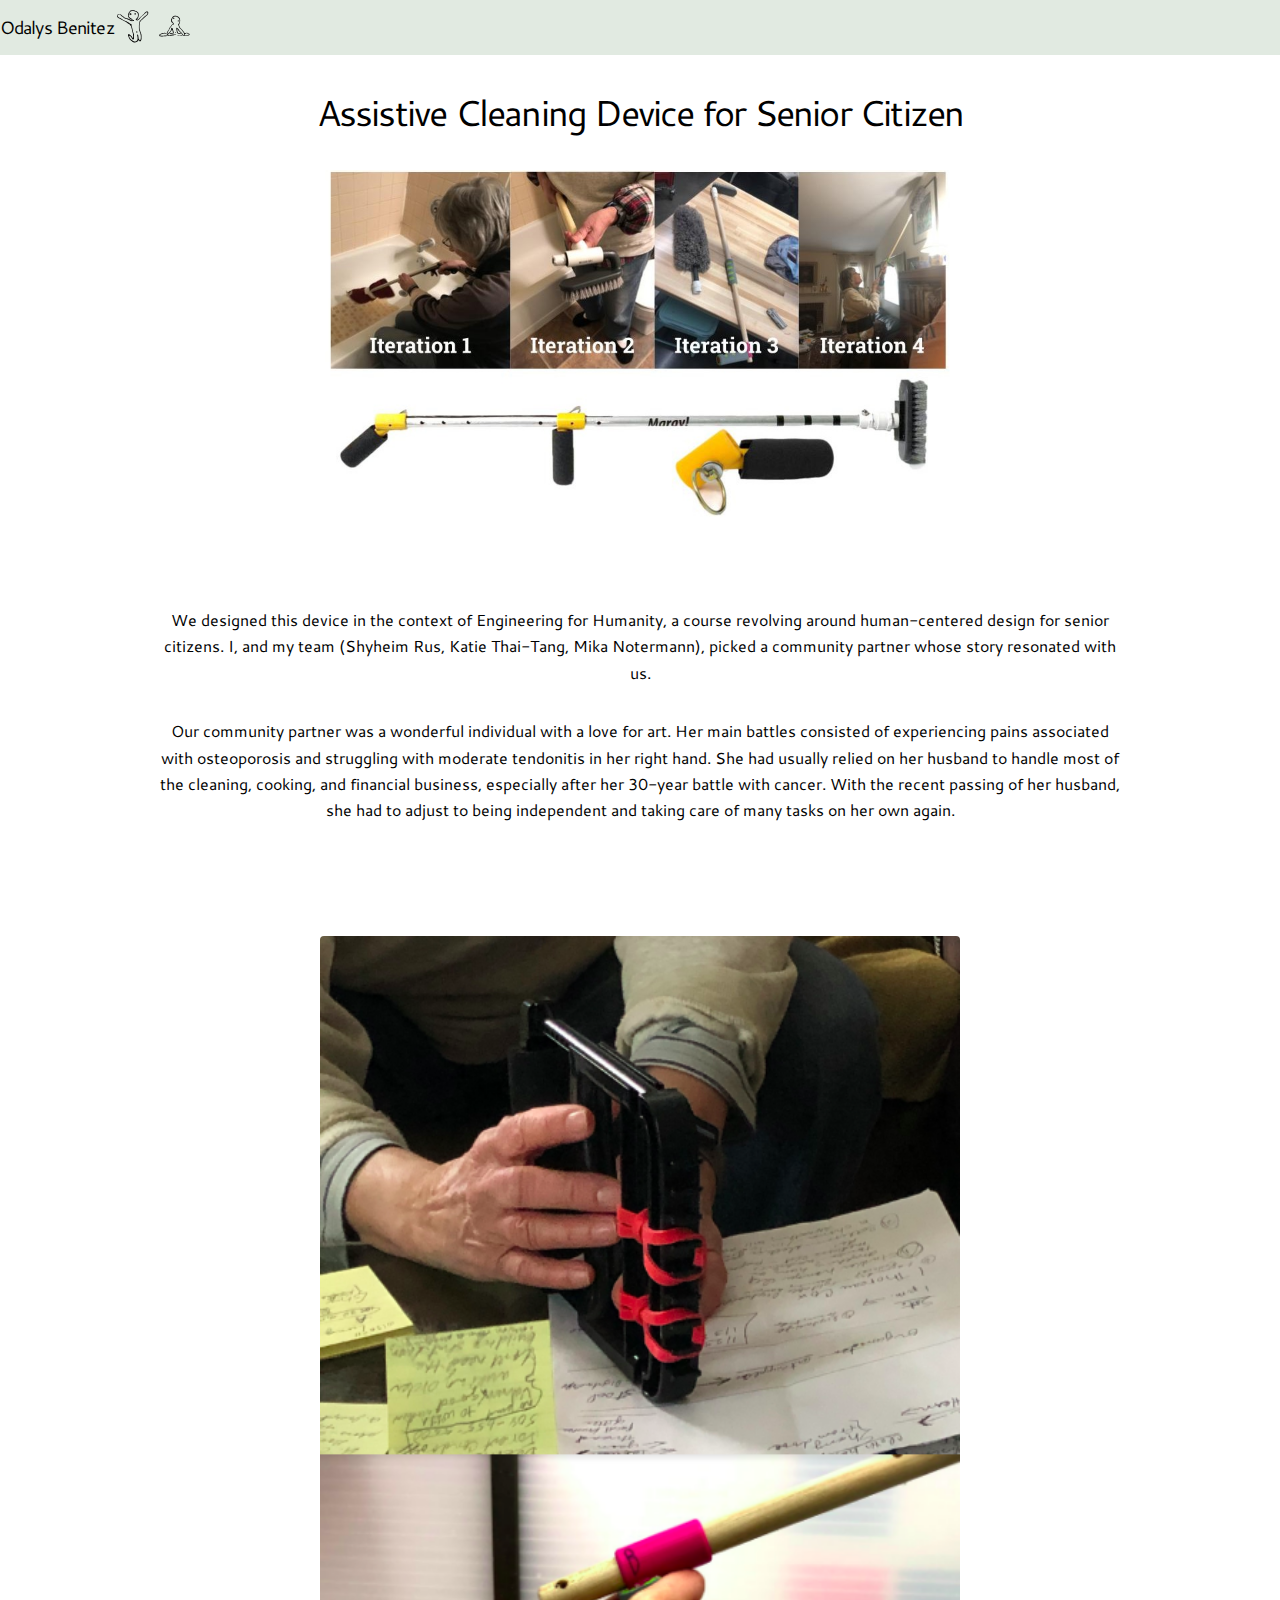
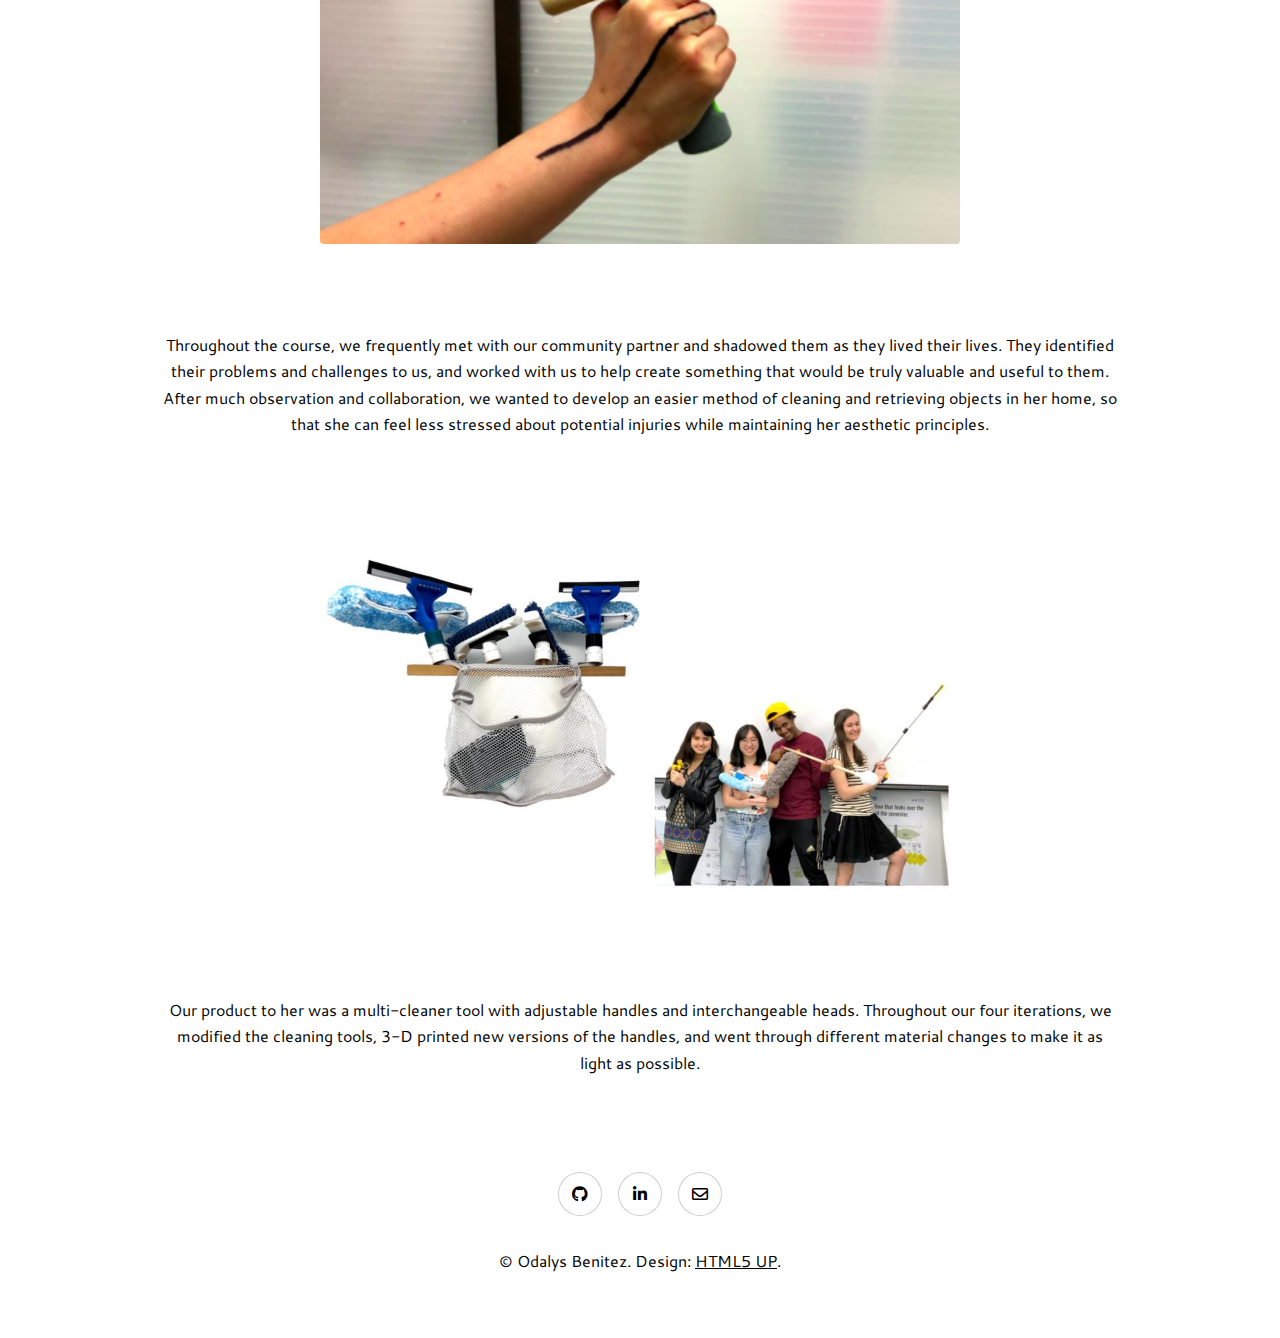
==== Odi_Website/Accessibledeviceboi.html @ 3c89a39d "Adding website" ====
<!DOCTYPE HTML>
<!--
	Story by HTML5 UP
	html5up.net | @ajlkn
	Free for personal and commercial use under the CCA 3.0 license (html5up.net/license)
-->
<html>
	<head>
		<title>Story by HTML5 UP</title>
		<meta charset="utf-8" />
		<meta name="viewport" content="width=device-width, initial-scale=1, user-scalable=no" />
		<link rel="stylesheet" href="assets/css/main.css" />
		<noscript><link rel="stylesheet" href="assets/css/noscript.css" /></noscript>
	</head>
	<body class="is-preload">

				<!-- Header -->
		<a href ="index.html">
			<div style="background-color:#E1EAE1;"> 

				<h4 class ="content left" style="position:relative; float:left; padding-top:1rem;">Odalys Benitez</h4>
				<img style="width: 5rem; height: 3rem; padding-top:0.2rem;" src="images/bois.svg">
			</div>
		</a>
		<!-- Main -->
			<div id="wrapper">
					<section style="text-align:center">
						<div> 
							<h2 style ="padding-top:2rem;">Assistive Cleaning Device for Senior Citizen</h2>
						</div>
						<div class="image fit" style=" display:inline-block; width:50%; height:50%; margin:1rem 5rem 5rem 5rem;">
							<img src="images/E4H.jpg" alt="" />
						</div>
						<div class="content">
							<p style="margin:0rem 10rem 2rem 10rem;"> We designed this device in the context of Engineering for Humanity, a course revolving around human-centered design for senior citizens. I, and my team (Shyheim Rus, Katie Thai-Tang, Mika Notermann), picked a community partner whose story resonated with us.</p>
							<p style="margin:0rem 10rem 2rem 10rem;"> Our community partner was a wonderful individual with a love for art. Her main battles consisted of experiencing pains associated with osteoporosis and struggling with moderate tendonitis in her right hand. She had usually relied on her husband to handle most of the cleaning, cooking, and financial business, especially after her 30-year battle with cancer. With the recent passing of her husband, she had to adjust to being independent and taking care of many tasks on her own again.</p>

						</div>
						<div class="image fit" style=" display:inline-block; width:50%; height:50%; margin:5rem;">
							<img src="images/E4Htesting.png" alt="" />
						</div>
						<div class="content">
							<p style="margin:0rem 10rem 2rem 10rem;">Throughout the course, we frequently met with our community partner and shadowed them as they lived their lives. They identified their problems and challenges to us, and worked with us to help create something that would be truly valuable and useful to them. After much observation and collaboration, we wanted to develop an easier method of cleaning and retrieving objects in her home, so that she can feel less stressed about potential injuries while maintaining her aesthetic principles. </p>

						</div>
						<div class="image fit" style=" display:inline-block; width:50%; height:50%; margin:5rem;">
							<img src="images/featured1.jpg" alt="" />
						</div>
						<div class="content">
							<p style="margin:0rem 10rem 2rem 10rem;">Our product to her was a multi-cleaner tool with adjustable handles and interchangeable heads. Throughout our four iterations, we modified the cleaning tools, 3-D printed new versions of the handles, and went through different material changes to make it as light as possible.</p>

						</div>
					</section>

				<!-- Footer -->
					<footer class="wrapper style1 align-center">
						<div class="inner">
							<ul class="icons">
								<li><a href="#" class="icon brands style2 fa-github"><span class="label">Github</span></a></li>
								<li><a href="#" class="icon brands style2 fa-linkedin-in"><span class="label">LinkedIn</span></a></li>
								<li><a href="#" class="icon style2 fa-envelope"><span class="label">Email</span></a></li>
							</ul>
							<p>&copy; Odalys Benitez. Design: <a href="https://html5up.net">HTML5 UP</a>.</p>
						</div>
					</footer>

			</div>

		<!-- Scripts -->
			<script src="assets/js/jquery.min.js"></script>
			<script src="assets/js/jquery.scrollex.min.js"></script>
			<script src="assets/js/jquery.scrolly.min.js"></script>
			<script src="assets/js/browser.min.js"></script>
			<script src="assets/js/breakpoints.min.js"></script>
			<script src="assets/js/util.js"></script>
			<script src="assets/js/main.js"></script>

	</body>
</html>
---- Odi_Website/assets/css/main.css ----
@import url(fontawesome-all.min.css);
@import url("https://fonts.googleapis.com/css?family=Cantarell");

/*
	Story by HTML5 UP
	html5up.net | @ajlkn
	Free for personal and commercial use under the CCA 3.0 license (html5up.net/license)
*/

html, body, div, span, applet, object,
iframe, h1, h2, h3, h4, h5, h6, p, blockquote,
pre, a, abbr, acronym, address, big, cite,
code, del, dfn, em, img, ins, kbd, q, s, samp,
small, strike, strong, sub, sup, tt, var, b,
u, i, center, dl, dt, dd, ol, ul, li, fieldset,
form, label, legend, table, caption, tbody,
tfoot, thead, tr, th, td, article, aside,
canvas, details, embed, figure, figcaption,
footer, header, hgroup, menu, nav, output, ruby,
section, summary, time, mark, audio, video {
	margin: 0;
	padding: 0;
	border: 0;
	font-size: 100%;
	font: inherit;
	vertical-align: baseline;}

article, aside, details, figcaption, figure,
footer, header, hgroup, menu, nav, section {
	display: block;}

body {
	line-height: 1;
}

ol, ul {
	list-style: none;
}

blockquote, q {
	quotes: none;
}

	blockquote:before, blockquote:after, q:before, q:after {
		content: '';
		content: none;
	}

table {
	border-collapse: collapse;
	border-spacing: 0;
}

body {
	-webkit-text-size-adjust: none;
}

mark {
	background-color: transparent;
	color: inherit;
}

input::-moz-focus-inner {
	border: 0;
	padding: 0;
}

input, select, textarea {
	-moz-appearance: none;
	-webkit-appearance: none;
	-ms-appearance: none;
	appearance: none;
}

/* Basic */

	@-ms-viewport {
		width: device-width;
	}

	body {
		-ms-overflow-style: scrollbar;
	}

	@media screen and (max-width: 480px) {

		html, body {
			min-width: 320px;
		}

	}

	html {
		box-sizing: border-box;
	}

	*, *:before, *:after {
		box-sizing: inherit;
	}

	body {
		background: #ffffff;
	}

		body.is-preload *, body.is-preload *:before, body.is-preload *:after {
			-moz-animation: none !important;
			-webkit-animation: none !important;
			-ms-animation: none !important;
			animation: none !important;
			-moz-transition: none !important;
			-webkit-transition: none !important;
			-ms-transition: none !important;
			transition: none !important;
		}

/* Type */

	html {
		font-size: 18pt;
	}

		@media screen and (max-width: 1680px) {

			html {
				font-size: 14pt;
			}

		}

		@media screen and (max-width: 1280px) {

			html {
				font-size: 12pt;
			}

		}

		@media screen and (max-width: 736px) {

			html {
				font-size: 11pt;
			}

		}

		@media screen and (max-width: 360px) {

			html {
				font-size: 10pt;
			}

		}

	body {
		background-color: #ffffff;
		color: #000000;
	}

	body, input, select, textarea {
		font-family: "Cantarell", Helvetica, sans-serif;
		font-size: 1rem;
		font-weight: 300;
		line-height: 1.65;
	}

	a {
		-moz-transition: color 0.2s ease-in-out;
		-webkit-transition: color 0.2s ease-in-out;
		-ms-transition: color 0.2s ease-in-out;
		transition: color 0.2s ease-in-out;
		text-decoration: underline;
	}

		a:hover {
			text-decoration: none;
		}

	strong, b {
		font-weight: 400;
	}

	em, i {
		font-style: italic;
	}

	p {
		margin: 0 0 2rem 0;
	}

		p.major {
			font-size: 1.25rem;
		}

	h1, h2, h3, h4, h5, h6 {
		font-weight: 300;
		line-height: 1.375;
		letter-spacing: -0.05em;
		margin: 0 0 1rem 0;
	}

		h1 a, h2 a, h3 a, h4 a, h5 a, h6 a {
			color: inherit;
			text-decoration: none;
		}

	h1 {
		font-size: 3.5rem;
		line-height: 1.2;
	}

	h2 {
		font-size: 2.25rem;
	}

	h3 {
		font-size: 1.5rem;
	}

	h4 {
		font-size: 1.1rem;
	}

	h5 {
		font-size: 0.9rem;
	}

	h6 {
		font-size: 0.7rem;
	}

	sub {
		font-size: 0.8rem;
		position: relative;
		top: 0.5rem;
	}

	sup {
		font-size: 0.8rem;
		position: relative;
		top: -0.5rem;
	}

	blockquote {
		border-left: solid 4px;
		font-style: italic;
		margin: 0 0 2rem 0;
		padding: 0.5rem 0 0.5rem 2rem;
	}

	code {
		border-radius: 4px;
		font-family: "Courier New", monospace;
		font-size: 0.9em;
		margin: 0 0.25rem;
		padding: 0.25rem 0.325rem;
	}

	pre {
		-webkit-overflow-scrolling: touch;
		font-family: "Courier New", monospace;
		font-size: 0.9em;
		margin: 0 0 2rem 0;
	}

		pre code {
			display: block;
			line-height: 1.5;
			padding: 0.75rem 1rem;
			overflow-x: auto;
		}

	hr {
		border: 0;
		border-bottom: solid 1px;
		margin: 2.5rem 0;
	}

		hr.major {
			margin: 3.5rem 0;
		}

	.align-left {
		text-align: left;
	}

	.align-center {
		text-align: center;
	}

	.align-right {
		text-align: right;
	}

	@media screen and (max-width: 736px) {

		p.major {
			font-size: 1.1rem;
		}

		h1 {
			font-size: 2.5rem;
		}

		h2 {
			font-size: 2rem;
		}

		h3 {
			font-size: 1.25rem;
		}

		h4 {
			font-size: 1rem;
		}

	}

	input, select, textarea {
		color: #000000;
	}

	a {
		color: #000000;
	}

		a:hover {
			color: #47D3E5;
		}

	strong, b {
		color: #000000;
	}

	h1, h2, h3, h4, h5, h6 {
		color: #000000;
	}

	blockquote {
		border-left-color: rgba(0, 0, 0, 0.2);
	}

	code {
		background: rgba(0, 0, 0, 0.05);
		border-color: rgba(0, 0, 0, 0.2);
	}

	hr {
		border-bottom-color: rgba(0, 0, 0, 0.2);
	}

/* Row */

	.row {
		display: flex;
		flex-wrap: wrap;
		box-sizing: border-box;
		align-items: stretch;
	}

		.row > * {
			box-sizing: border-box;
		}

		.row.gtr-uniform > * > :last-child {
			margin-bottom: 0;
		}

		.row.aln-left {
			justify-content: flex-start;
		}

		.row.aln-center {
			justify-content: center;
		}

		.row.aln-right {
			justify-content: flex-end;
		}

		.row.aln-top {
			align-items: flex-start;
		}

		.row.aln-middle {
			align-items: center;
		}

		.row.aln-bottom {
			align-items: flex-end;
		}

		.row > .imp {
			order: -1;
		}

		.row > .col-1 {
			width: 8.33333%;
		}

		.row > .off-1 {
			margin-left: 8.33333%;
		}

		.row > .col-2 {
			width: 16.66667%;
		}

		.row > .off-2 {
			margin-left: 16.66667%;
		}

		.row > .col-3 {
			width: 25%;
		}

		.row > .off-3 {
			margin-left: 25%;
		}

		.row > .col-4 {
			width: 33.33333%;
		}

		.row > .off-4 {
			margin-left: 33.33333%;
		}

		.row > .col-5 {
			width: 41.66667%;
		}

		.row > .off-5 {
			margin-left: 41.66667%;
		}

		.row > .col-6 {
			width: 50%;
		}

		.row > .off-6 {
			margin-left: 50%;
		}

		.row > .col-7 {
			width: 58.33333%;
		}

		.row > .off-7 {
			margin-left: 58.33333%;
		}

		.row > .col-8 {
			width: 66.66667%;
		}

		.row > .off-8 {
			margin-left: 66.66667%;
		}

		.row > .col-9 {
			width: 75%;
		}

		.row > .off-9 {
			margin-left: 75%;
		}

		.row > .col-10 {
			width: 83.33333%;
		}

		.row > .off-10 {
			margin-left: 83.33333%;
		}

		.row > .col-11 {
			width: 91.66667%;
		}

		.row > .off-11 {
			margin-left: 91.66667%;
		}

		.row > .col-12 {
			width: 100%;
		}

		.row > .off-12 {
			margin-left: 100%;
		}

		.row.gtr-0 {
			margin-top: 0;
			margin-left: 0rem;
		}

			.row.gtr-0 > * {
				padding: 0 0 0 0rem;
			}

			.row.gtr-0.gtr-uniform {
				margin-top: 0rem;
			}

				.row.gtr-0.gtr-uniform > * {
					padding-top: 0rem;
				}

		.row.gtr-25 {
			margin-top: 0;
			margin-left: -0.5rem;
		}

			.row.gtr-25 > * {
				padding: 0 0 0 0.5rem;
			}

			.row.gtr-25.gtr-uniform {
				margin-top: -0.5rem;
			}

				.row.gtr-25.gtr-uniform > * {
					padding-top: 0.5rem;
				}

		.row.gtr-50 {
			margin-top: 0;
			margin-left: -1rem;
		}

			.row.gtr-50 > * {
				padding: 0 0 0 1rem;
			}

			.row.gtr-50.gtr-uniform {
				margin-top: -1rem;
			}

				.row.gtr-50.gtr-uniform > * {
					padding-top: 1rem;
				}

		.row {
			margin-top: 0;
			margin-left: -2rem;
		}

			.row > * {
				padding: 0 0 0 2rem;
			}

			.row.gtr-uniform {
				margin-top: -2rem;
			}

				.row.gtr-uniform > * {
					padding-top: 2rem;
				}

		.row.gtr-150 {
			margin-top: 0;
			margin-left: -3rem;
		}

			.row.gtr-150 > * {
				padding: 0 0 0 3rem;
			}

			.row.gtr-150.gtr-uniform {
				margin-top: -3rem;
			}

				.row.gtr-150.gtr-uniform > * {
					padding-top: 3rem;
				}

		.row.gtr-200 {
			margin-top: 0;
			margin-left: -4rem;
		}

			.row.gtr-200 > * {
				padding: 0 0 0 4rem;
			}

			.row.gtr-200.gtr-uniform {
				margin-top: -4rem;
			}

				.row.gtr-200.gtr-uniform > * {
					padding-top: 4rem;
				}

		@media screen and (max-width: 1680px) {

			.row {
				display: flex;
				flex-wrap: wrap;
				box-sizing: border-box;
				align-items: stretch;
			}

				.row > * {
					box-sizing: border-box;
				}

				.row.gtr-uniform > * > :last-child {
					margin-bottom: 0;
				}

				.row.aln-left {
					justify-content: flex-start;
				}

				.row.aln-center {
					justify-content: center;
				}

				.row.aln-right {
					justify-content: flex-end;
				}

				.row.aln-top {
					align-items: flex-start;
				}

				.row.aln-middle {
					align-items: center;
				}

				.row.aln-bottom {
					align-items: flex-end;
				}

				.row > .imp-xlarge {
					order: -1;
				}

				.row > .col-1-xlarge {
					width: 8.33333%;
				}

				.row > .off-1-xlarge {
					margin-left: 8.33333%;
				}

				.row > .col-2-xlarge {
					width: 16.66667%;
				}

				.row > .off-2-xlarge {
					margin-left: 16.66667%;
				}

				.row > .col-3-xlarge {
					width: 25%;
				}

				.row > .off-3-xlarge {
					margin-left: 25%;
				}

				.row > .col-4-xlarge {
					width: 33.33333%;
				}

				.row > .off-4-xlarge {
					margin-left: 33.33333%;
				}

				.row > .col-5-xlarge {
					width: 41.66667%;
				}

				.row > .off-5-xlarge {
					margin-left: 41.66667%;
				}

				.row > .col-6-xlarge {
					width: 50%;
				}

				.row > .off-6-xlarge {
					margin-left: 50%;
				}

				.row > .col-7-xlarge {
					width: 58.33333%;
				}

				.row > .off-7-xlarge {
					margin-left: 58.33333%;
				}

				.row > .col-8-xlarge {
					width: 66.66667%;
				}

				.row > .off-8-xlarge {
					margin-left: 66.66667%;
				}

				.row > .col-9-xlarge {
					width: 75%;
				}

				.row > .off-9-xlarge {
					margin-left: 75%;
				}

				.row > .col-10-xlarge {
					width: 83.33333%;
				}

				.row > .off-10-xlarge {
					margin-left: 83.33333%;
				}

				.row > .col-11-xlarge {
					width: 91.66667%;
				}

				.row > .off-11-xlarge {
					margin-left: 91.66667%;
				}

				.row > .col-12-xlarge {
					width: 100%;
				}

				.row > .off-12-xlarge {
					margin-left: 100%;
				}

				.row.gtr-0 {
					margin-top: 0;
					margin-left: 0rem;
				}

					.row.gtr-0 > * {
						padding: 0 0 0 0rem;
					}

					.row.gtr-0.gtr-uniform {
						margin-top: 0rem;
					}

						.row.gtr-0.gtr-uniform > * {
							padding-top: 0rem;
						}

				.row.gtr-25 {
					margin-top: 0;
					margin-left: -0.5rem;
				}

					.row.gtr-25 > * {
						padding: 0 0 0 0.5rem;
					}

					.row.gtr-25.gtr-uniform {
						margin-top: -0.5rem;
					}

						.row.gtr-25.gtr-uniform > * {
							padding-top: 0.5rem;
						}

				.row.gtr-50 {
					margin-top: 0;
					margin-left: -1rem;
				}

					.row.gtr-50 > * {
						padding: 0 0 0 1rem;
					}

					.row.gtr-50.gtr-uniform {
						margin-top: -1rem;
					}

						.row.gtr-50.gtr-uniform > * {
							padding-top: 1rem;
						}

				.row {
					margin-top: 0;
					margin-left: -2rem;
				}

					.row > * {
						padding: 0 0 0 2rem;
					}

					.row.gtr-uniform {
						margin-top: -2rem;
					}

						.row.gtr-uniform > * {
							padding-top: 2rem;
						}

				.row.gtr-150 {
					margin-top: 0;
					margin-left: -3rem;
				}

					.row.gtr-150 > * {
						padding: 0 0 0 3rem;
					}

					.row.gtr-150.gtr-uniform {
						margin-top: -3rem;
					}

						.row.gtr-150.gtr-uniform > * {
							padding-top: 3rem;
						}

				.row.gtr-200 {
					margin-top: 0;
					margin-left: -4rem;
				}

					.row.gtr-200 > * {
						padding: 0 0 0 4rem;
					}

					.row.gtr-200.gtr-uniform {
						margin-top: -4rem;
					}

						.row.gtr-200.gtr-uniform > * {
							padding-top: 4rem;
						}

		}

		@media screen and (max-width: 1280px) {

			.row {
				display: flex;
				flex-wrap: wrap;
				box-sizing: border-box;
				align-items: stretch;
			}

				.row > * {
					box-sizing: border-box;
				}

				.row.gtr-uniform > * > :last-child {
					margin-bottom: 0;
				}

				.row.aln-left {
					justify-content: flex-start;
				}

				.row.aln-center {
					justify-content: center;
				}

				.row.aln-right {
					justify-content: flex-end;
				}

				.row.aln-top {
					align-items: flex-start;
				}

				.row.aln-middle {
					align-items: center;
				}

				.row.aln-bottom {
					align-items: flex-end;
				}

				.row > .imp-large {
					order: -1;
				}

				.row > .col-1-large {
					width: 8.33333%;
				}

				.row > .off-1-large {
					margin-left: 8.33333%;
				}

				.row > .col-2-large {
					width: 16.66667%;
				}

				.row > .off-2-large {
					margin-left: 16.66667%;
				}

				.row > .col-3-large {
					width: 25%;
				}

				.row > .off-3-large {
					margin-left: 25%;
				}

				.row > .col-4-large {
					width: 33.33333%;
				}

				.row > .off-4-large {
					margin-left: 33.33333%;
				}

				.row > .col-5-large {
					width: 41.66667%;
				}

				.row > .off-5-large {
					margin-left: 41.66667%;
				}

				.row > .col-6-large {
					width: 50%;
				}

				.row > .off-6-large {
					margin-left: 50%;
				}

				.row > .col-7-large {
					width: 58.33333%;
				}

				.row > .off-7-large {
					margin-left: 58.33333%;
				}

				.row > .col-8-large {
					width: 66.66667%;
				}

				.row > .off-8-large {
					margin-left: 66.66667%;
				}

				.row > .col-9-large {
					width: 75%;
				}

				.row > .off-9-large {
					margin-left: 75%;
				}

				.row > .col-10-large {
					width: 83.33333%;
				}

				.row > .off-10-large {
					margin-left: 83.33333%;
				}

				.row > .col-11-large {
					width: 91.66667%;
				}

				.row > .off-11-large {
					margin-left: 91.66667%;
				}

				.row > .col-12-large {
					width: 100%;
				}

				.row > .off-12-large {
					margin-left: 100%;
				}

				.row.gtr-0 {
					margin-top: 0;
					margin-left: 0rem;
				}

					.row.gtr-0 > * {
						padding: 0 0 0 0rem;
					}

					.row.gtr-0.gtr-uniform {
						margin-top: 0rem;
					}

						.row.gtr-0.gtr-uniform > * {
							padding-top: 0rem;
						}

				.row.gtr-25 {
					margin-top: 0;
					margin-left: -0.5rem;
				}

					.row.gtr-25 > * {
						padding: 0 0 0 0.5rem;
					}

					.row.gtr-25.gtr-uniform {
						margin-top: -0.5rem;
					}

						.row.gtr-25.gtr-uniform > * {
							padding-top: 0.5rem;
						}

				.row.gtr-50 {
					margin-top: 0;
					margin-left: -1rem;
				}

					.row.gtr-50 > * {
						padding: 0 0 0 1rem;
					}

					.row.gtr-50.gtr-uniform {
						margin-top: -1rem;
					}

						.row.gtr-50.gtr-uniform > * {
							padding-top: 1rem;
						}

				.row {
					margin-top: 0;
					margin-left: -2rem;
				}

					.row > * {
						padding: 0 0 0 2rem;
					}

					.row.gtr-uniform {
						margin-top: -2rem;
					}

						.row.gtr-uniform > * {
							padding-top: 2rem;
						}

				.row.gtr-150 {
					margin-top: 0;
					margin-left: -3rem;
				}

					.row.gtr-150 > * {
						padding: 0 0 0 3rem;
					}

					.row.gtr-150.gtr-uniform {
						margin-top: -3rem;
					}

						.row.gtr-150.gtr-uniform > * {
							padding-top: 3rem;
						}

				.row.gtr-200 {
					margin-top: 0;
					margin-left: -4rem;
				}

					.row.gtr-200 > * {
						padding: 0 0 0 4rem;
					}

					.row.gtr-200.gtr-uniform {
						margin-top: -4rem;
					}

						.row.gtr-200.gtr-uniform > * {
							padding-top: 4rem;
						}

		}

		@media screen and (max-width: 980px) {

			.row {
				display: flex;
				flex-wrap: wrap;
				box-sizing: border-box;
				align-items: stretch;
			}

				.row > * {
					box-sizing: border-box;
				}

				.row.gtr-uniform > * > :last-child {
					margin-bottom: 0;
				}

				.row.aln-left {
					justify-content: flex-start;
				}

				.row.aln-center {
					justify-content: center;
				}

				.row.aln-right {
					justify-content: flex-end;
				}

				.row.aln-top {
					align-items: flex-start;
				}

				.row.aln-middle {
					align-items: center;
				}

				.row.aln-bottom {
					align-items: flex-end;
				}

				.row > .imp-medium {
					order: -1;
				}

				.row > .col-1-medium {
					width: 8.33333%;
				}

				.row > .off-1-medium {
					margin-left: 8.33333%;
				}

				.row > .col-2-medium {
					width: 16.66667%;
				}

				.row > .off-2-medium {
					margin-left: 16.66667%;
				}

				.row > .col-3-medium {
					width: 25%;
				}

				.row > .off-3-medium {
					margin-left: 25%;
				}

				.row > .col-4-medium {
					width: 33.33333%;
				}

				.row > .off-4-medium {
					margin-left: 33.33333%;
				}

				.row > .col-5-medium {
					width: 41.66667%;
				}

				.row > .off-5-medium {
					margin-left: 41.66667%;
				}

				.row > .col-6-medium {
					width: 50%;
				}

				.row > .off-6-medium {
					margin-left: 50%;
				}

				.row > .col-7-medium {
					width: 58.33333%;
				}

				.row > .off-7-medium {
					margin-left: 58.33333%;
				}

				.row > .col-8-medium {
					width: 66.66667%;
				}

				.row > .off-8-medium {
					margin-left: 66.66667%;
				}

				.row > .col-9-medium {
					width: 75%;
				}

				.row > .off-9-medium {
					margin-left: 75%;
				}

				.row > .col-10-medium {
					width: 83.33333%;
				}

				.row > .off-10-medium {
					margin-left: 83.33333%;
				}

				.row > .col-11-medium {
					width: 91.66667%;
				}

				.row > .off-11-medium {
					margin-left: 91.66667%;
				}

				.row > .col-12-medium {
					width: 100%;
				}

				.row > .off-12-medium {
					margin-left: 100%;
				}

				.row.gtr-0 {
					margin-top: 0;
					margin-left: 0rem;
				}

					.row.gtr-0 > * {
						padding: 0 0 0 0rem;
					}

					.row.gtr-0.gtr-uniform {
						margin-top: 0rem;
					}

						.row.gtr-0.gtr-uniform > * {
							padding-top: 0rem;
						}

				.row.gtr-25 {
					margin-top: 0;
					margin-left: -0.5rem;
				}

					.row.gtr-25 > * {
						padding: 0 0 0 0.5rem;
					}

					.row.gtr-25.gtr-uniform {
						margin-top: -0.5rem;
					}

						.row.gtr-25.gtr-uniform > * {
							padding-top: 0.5rem;
						}

				.row.gtr-50 {
					margin-top: 0;
					margin-left: -1rem;
				}

					.row.gtr-50 > * {
						padding: 0 0 0 1rem;
					}

					.row.gtr-50.gtr-uniform {
						margin-top: -1rem;
					}

						.row.gtr-50.gtr-uniform > * {
							padding-top: 1rem;
						}

				.row {
					margin-top: 0;
					margin-left: -2rem;
				}

					.row > * {
						padding: 0 0 0 2rem;
					}

					.row.gtr-uniform {
						margin-top: -2rem;
					}

						.row.gtr-uniform > * {
							padding-top: 2rem;
						}

				.row.gtr-150 {
					margin-top: 0;
					margin-left: -3rem;
				}

					.row.gtr-150 > * {
						padding: 0 0 0 3rem;
					}

					.row.gtr-150.gtr-uniform {
						margin-top: -3rem;
					}

						.row.gtr-150.gtr-uniform > * {
							padding-top: 3rem;
						}

				.row.gtr-200 {
					margin-top: 0;
					margin-left: -4rem;
				}

					.row.gtr-200 > * {
						padding: 0 0 0 4rem;
					}

					.row.gtr-200.gtr-uniform {
						margin-top: -4rem;
					}

						.row.gtr-200.gtr-uniform > * {
							padding-top: 4rem;
						}

		}

		@media screen and (max-width: 736px) {

			.row {
				display: flex;
				flex-wrap: wrap;
				box-sizing: border-box;
				align-items: stretch;
			}

				.row > * {
					box-sizing: border-box;
				}

				.row.gtr-uniform > * > :last-child {
					margin-bottom: 0;
				}

				.row.aln-left {
					justify-content: flex-start;
				}

				.row.aln-center {
					justify-content: center;
				}

				.row.aln-right {
					justify-content: flex-end;
				}

				.row.aln-top {
					align-items: flex-start;
				}

				.row.aln-middle {
					align-items: center;
				}

				.row.aln-bottom {
					align-items: flex-end;
				}

				.row > .imp-small {
					order: -1;
				}

				.row > .col-1-small {
					width: 8.33333%;
				}

				.row > .off-1-small {
					margin-left: 8.33333%;
				}

				.row > .col-2-small {
					width: 16.66667%;
				}

				.row > .off-2-small {
					margin-left: 16.66667%;
				}

				.row > .col-3-small {
					width: 25%;
				}

				.row > .off-3-small {
					margin-left: 25%;
				}

				.row > .col-4-small {
					width: 33.33333%;
				}

				.row > .off-4-small {
					margin-left: 33.33333%;
				}

				.row > .col-5-small {
					width: 41.66667%;
				}

				.row > .off-5-small {
					margin-left: 41.66667%;
				}

				.row > .col-6-small {
					width: 50%;
				}

				.row > .off-6-small {
					margin-left: 50%;
				}

				.row > .col-7-small {
					width: 58.33333%;
				}

				.row > .off-7-small {
					margin-left: 58.33333%;
				}

				.row > .col-8-small {
					width: 66.66667%;
				}

				.row > .off-8-small {
					margin-left: 66.66667%;
				}

				.row > .col-9-small {
					width: 75%;
				}

				.row > .off-9-small {
					margin-left: 75%;
				}

				.row > .col-10-small {
					width: 83.33333%;
				}

				.row > .off-10-small {
					margin-left: 83.33333%;
				}

				.row > .col-11-small {
					width: 91.66667%;
				}

				.row > .off-11-small {
					margin-left: 91.66667%;
				}

				.row > .col-12-small {
					width: 100%;
				}

				.row > .off-12-small {
					margin-left: 100%;
				}

				.row.gtr-0 {
					margin-top: 0;
					margin-left: 0rem;
				}

					.row.gtr-0 > * {
						padding: 0 0 0 0rem;
					}

					.row.gtr-0.gtr-uniform {
						margin-top: 0rem;
					}

						.row.gtr-0.gtr-uniform > * {
							padding-top: 0rem;
						}

				.row.gtr-25 {
					margin-top: 0;
					margin-left: -0.5rem;
				}

					.row.gtr-25 > * {
						padding: 0 0 0 0.5rem;
					}

					.row.gtr-25.gtr-uniform {
						margin-top: -0.5rem;
					}

						.row.gtr-25.gtr-uniform > * {
							padding-top: 0.5rem;
						}

				.row.gtr-50 {
					margin-top: 0;
					margin-left: -1rem;
				}

					.row.gtr-50 > * {
						padding: 0 0 0 1rem;
					}

					.row.gtr-50.gtr-uniform {
						margin-top: -1rem;
					}

						.row.gtr-50.gtr-uniform > * {
							padding-top: 1rem;
						}

				.row {
					margin-top: 0;
					margin-left: -2rem;
				}

					.row > * {
						padding: 0 0 0 2rem;
					}

					.row.gtr-uniform {
						margin-top: -2rem;
					}

						.row.gtr-uniform > * {
							padding-top: 2rem;
						}

				.row.gtr-150 {
					margin-top: 0;
					margin-left: -3rem;
				}

					.row.gtr-150 > * {
						padding: 0 0 0 3rem;
					}

					.row.gtr-150.gtr-uniform {
						margin-top: -3rem;
					}

						.row.gtr-150.gtr-uniform > * {
							padding-top: 3rem;
						}

				.row.gtr-200 {
					margin-top: 0;
					margin-left: -4rem;
				}

					.row.gtr-200 > * {
						padding: 0 0 0 4rem;
					}

					.row.gtr-200.gtr-uniform {
						margin-top: -4rem;
					}

						.row.gtr-200.gtr-uniform > * {
							padding-top: 4rem;
						}

		}

		@media screen and (max-width: 480px) {

			.row {
				display: flex;
				flex-wrap: wrap;
				box-sizing: border-box;
				align-items: stretch;
			}

				.row > * {
					box-sizing: border-box;
				}

				.row.gtr-uniform > * > :last-child {
					margin-bottom: 0;
				}

				.row.aln-left {
					justify-content: flex-start;
				}

				.row.aln-center {
					justify-content: center;
				}

				.row.aln-right {
					justify-content: flex-end;
				}

				.row.aln-top {
					align-items: flex-start;
				}

				.row.aln-middle {
					align-items: center;
				}

				.row.aln-bottom {
					align-items: flex-end;
				}

				.row > .imp-xsmall {
					order: -1;
				}

				.row > .col-1-xsmall {
					width: 8.33333%;
				}

				.row > .off-1-xsmall {
					margin-left: 8.33333%;
				}

				.row > .col-2-xsmall {
					width: 16.66667%;
				}

				.row > .off-2-xsmall {
					margin-left: 16.66667%;
				}

				.row > .col-3-xsmall {
					width: 25%;
				}

				.row > .off-3-xsmall {
					margin-left: 25%;
				}

				.row > .col-4-xsmall {
					width: 33.33333%;
				}

				.row > .off-4-xsmall {
					margin-left: 33.33333%;
				}

				.row > .col-5-xsmall {
					width: 41.66667%;
				}

				.row > .off-5-xsmall {
					margin-left: 41.66667%;
				}

				.row > .col-6-xsmall {
					width: 50%;
				}

				.row > .off-6-xsmall {
					margin-left: 50%;
				}

				.row > .col-7-xsmall {
					width: 58.33333%;
				}

				.row > .off-7-xsmall {
					margin-left: 58.33333%;
				}

				.row > .col-8-xsmall {
					width: 66.66667%;
				}

				.row > .off-8-xsmall {
					margin-left: 66.66667%;
				}

				.row > .col-9-xsmall {
					width: 75%;
				}

				.row > .off-9-xsmall {
					margin-left: 75%;
				}

				.row > .col-10-xsmall {
					width: 83.33333%;
				}

				.row > .off-10-xsmall {
					margin-left: 83.33333%;
				}

				.row > .col-11-xsmall {
					width: 91.66667%;
				}

				.row > .off-11-xsmall {
					margin-left: 91.66667%;
				}

				.row > .col-12-xsmall {
					width: 100%;
				}

				.row > .off-12-xsmall {
					margin-left: 100%;
				}

				.row.gtr-0 {
					margin-top: 0;
					margin-left: 0rem;
				}

					.row.gtr-0 > * {
						padding: 0 0 0 0rem;
					}

					.row.gtr-0.gtr-uniform {
						margin-top: 0rem;
					}

						.row.gtr-0.gtr-uniform > * {
							padding-top: 0rem;
						}

				.row.gtr-25 {
					margin-top: 0;
					margin-left: -0.5rem;
				}

					.row.gtr-25 > * {
						padding: 0 0 0 0.5rem;
					}

					.row.gtr-25.gtr-uniform {
						margin-top: -0.5rem;
					}

						.row.gtr-25.gtr-uniform > * {
							padding-top: 0.5rem;
						}

				.row.gtr-50 {
					margin-top: 0;
					margin-left: -1rem;
				}

					.row.gtr-50 > * {
						padding: 0 0 0 1rem;
					}

					.row.gtr-50.gtr-uniform {
						margin-top: -1rem;
					}

						.row.gtr-50.gtr-uniform > * {
							padding-top: 1rem;
						}

				.row {
					margin-top: 0;
					margin-left: -2rem;
				}

					.row > * {
						padding: 0 0 0 2rem;
					}

					.row.gtr-uniform {
						margin-top: -2rem;
					}

						.row.gtr-uniform > * {
							padding-top: 2rem;
						}

				.row.gtr-150 {
					margin-top: 0;
					margin-left: -3rem;
				}

					.row.gtr-150 > * {
						padding: 0 0 0 3rem;
					}

					.row.gtr-150.gtr-uniform {
						margin-top: -3rem;
					}

						.row.gtr-150.gtr-uniform > * {
							padding-top: 3rem;
						}

				.row.gtr-200 {
					margin-top: 0;
					margin-left: -4rem;
				}

					.row.gtr-200 > * {
						padding: 0 0 0 4rem;
					}

					.row.gtr-200.gtr-uniform {
						margin-top: -4rem;
					}

						.row.gtr-200.gtr-uniform > * {
							padding-top: 4rem;
						}

		}

		@media screen and (max-width: 360px) {

			.row {
				display: flex;
				flex-wrap: wrap;
				box-sizing: border-box;
				align-items: stretch;
			}

				.row > * {
					box-sizing: border-box;
				}

				.row.gtr-uniform > * > :last-child {
					margin-bottom: 0;
				}

				.row.aln-left {
					justify-content: flex-start;
				}

				.row.aln-center {
					justify-content: center;
				}

				.row.aln-right {
					justify-content: flex-end;
				}

				.row.aln-top {
					align-items: flex-start;
				}

				.row.aln-middle {
					align-items: center;
				}

				.row.aln-bottom {
					align-items: flex-end;
				}

				.row > .imp-xxsmall {
					order: -1;
				}

				.row > .col-1-xxsmall {
					width: 8.33333%;
				}

				.row > .off-1-xxsmall {
					margin-left: 8.33333%;
				}

				.row > .col-2-xxsmall {
					width: 16.66667%;
				}

				.row > .off-2-xxsmall {
					margin-left: 16.66667%;
				}

				.row > .col-3-xxsmall {
					width: 25%;
				}

				.row > .off-3-xxsmall {
					margin-left: 25%;
				}

				.row > .col-4-xxsmall {
					width: 33.33333%;
				}

				.row > .off-4-xxsmall {
					margin-left: 33.33333%;
				}

				.row > .col-5-xxsmall {
					width: 41.66667%;
				}

				.row > .off-5-xxsmall {
					margin-left: 41.66667%;
				}

				.row > .col-6-xxsmall {
					width: 50%;
				}

				.row > .off-6-xxsmall {
					margin-left: 50%;
				}

				.row > .col-7-xxsmall {
					width: 58.33333%;
				}

				.row > .off-7-xxsmall {
					margin-left: 58.33333%;
				}

				.row > .col-8-xxsmall {
					width: 66.66667%;
				}

				.row > .off-8-xxsmall {
					margin-left: 66.66667%;
				}

				.row > .col-9-xxsmall {
					width: 75%;
				}

				.row > .off-9-xxsmall {
					margin-left: 75%;
				}

				.row > .col-10-xxsmall {
					width: 83.33333%;
				}

				.row > .off-10-xxsmall {
					margin-left: 83.33333%;
				}

				.row > .col-11-xxsmall {
					width: 91.66667%;
				}

				.row > .off-11-xxsmall {
					margin-left: 91.66667%;
				}

				.row > .col-12-xxsmall {
					width: 100%;
				}

				.row > .off-12-xxsmall {
					margin-left: 100%;
				}

				.row.gtr-0 {
					margin-top: 0;
					margin-left: 0rem;
				}

					.row.gtr-0 > * {
						padding: 0 0 0 0rem;
					}

					.row.gtr-0.gtr-uniform {
						margin-top: 0rem;
					}

						.row.gtr-0.gtr-uniform > * {
							padding-top: 0rem;
						}

				.row.gtr-25 {
					margin-top: 0;
					margin-left: -0.5rem;
				}

					.row.gtr-25 > * {
						padding: 0 0 0 0.5rem;
					}

					.row.gtr-25.gtr-uniform {
						margin-top: -0.5rem;
					}

						.row.gtr-25.gtr-uniform > * {
							padding-top: 0.5rem;
						}

				.row.gtr-50 {
					margin-top: 0;
					margin-left: -1rem;
				}

					.row.gtr-50 > * {
						padding: 0 0 0 1rem;
					}

					.row.gtr-50.gtr-uniform {
						margin-top: -1rem;
					}

						.row.gtr-50.gtr-uniform > * {
							padding-top: 1rem;
						}

				.row {
					margin-top: 0;
					margin-left: -2rem;
				}

					.row > * {
						padding: 0 0 0 2rem;
					}

					.row.gtr-uniform {
						margin-top: -2rem;
					}

						.row.gtr-uniform > * {
							padding-top: 2rem;
						}

				.row.gtr-150 {
					margin-top: 0;
					margin-left: -3rem;
				}

					.row.gtr-150 > * {
						padding: 0 0 0 3rem;
					}

					.row.gtr-150.gtr-uniform {
						margin-top: -3rem;
					}

						.row.gtr-150.gtr-uniform > * {
							padding-top: 3rem;
						}

				.row.gtr-200 {
					margin-top: 0;
					margin-left: -4rem;
				}

					.row.gtr-200 > * {
						padding: 0 0 0 4rem;
					}

					.row.gtr-200.gtr-uniform {
						margin-top: -4rem;
					}

						.row.gtr-200.gtr-uniform > * {
							padding-top: 4rem;
						}

		}

/* Box */

	.box {
		border-radius: 4px;
		border: solid 1px;
		margin-bottom: 2rem;
		padding: 1.5rem;
	}

		.box > :last-child,
		.box > :last-child > :last-child,
		.box > :last-child > :last-child > :last-child {
			margin-bottom: 0;
		}

		.box.alt {
			border: 0;
			border-radius: 0;
			padding: 0;
		}

	.box {
		border-color: rgba(0, 0, 0, 0.2);
	}

/* Button */

	input[type="submit"],
	input[type="reset"],
	input[type="button"],
	button,
	.button {
		-moz-appearance: none;
		-webkit-appearance: none;
		-ms-appearance: none;
		appearance: none;
		-moz-transition: background-color 0.2s ease-in-out, box-shadow 0.2s ease-in-out, color 0.2s ease-in-out;
		-webkit-transition: background-color 0.2s ease-in-out, box-shadow 0.2s ease-in-out, color 0.2s ease-in-out;
		-ms-transition: background-color 0.2s ease-in-out, box-shadow 0.2s ease-in-out, color 0.2s ease-in-out;
		transition: background-color 0.2s ease-in-out, box-shadow 0.2s ease-in-out, color 0.2s ease-in-out;
		border: 10;
		cursor: pointer;
		display: inline-block;
		font-weight: 300;
		letter-spacing: 0.125em;
		text-align: center;
		text-decoration: none;
		text-transform: uppercase;
		white-space: nowrap;
		font-size: 0.75rem;
		max-width: 20rem;
		height: 3.75em;
		line-height: 3.75em;
		border-radius: 3.75em;
		padding: 0 2.5em;
		text-overflow: ellipsis;
		overflow: hidden;
	}

		input[type="submit"].icon:before,
		input[type="reset"].icon:before,
		input[type="button"].icon:before,
		button.icon:before,
		.button.icon:before {
			margin-right: 0.5rem;
		}

		input[type="submit"].fit,
		input[type="reset"].fit,
		input[type="button"].fit,
		button.fit,
		.button.fit {
			width: 100%;
		}

		input[type="submit"].small,
		input[type="reset"].small,
		input[type="button"].small,
		button.small,
		.button.small {
			font-size: 0.6rem;
			height: 3.325em;
			line-height: 3.325em;
			border-radius: 3.325em;
			padding: 0 2em;
		}

		input[type="submit"].large,
		input[type="reset"].large,
		input[type="button"].large,
		button.large,
		.button.large {
			font-size: 0.8rem;
			height: 4em;
			line-height: 4em;
			border-radius: 4em;
			padding: 0 3em;
		}

		input[type="submit"].wide,
		input[type="reset"].wide,
		input[type="button"].wide,
		button.wide,
		.button.wide {
			min-width: 14em;
		}

		input[type="submit"].disabled, input[type="submit"]:disabled,
		input[type="reset"].disabled,
		input[type="reset"]:disabled,
		input[type="button"].disabled,
		input[type="button"]:disabled,
		button.disabled,
		button:disabled,
		.button.disabled,
		.button:disabled {
			pointer-events: none;
			opacity: 0.25;
		}

	input[type="submit"],
	input[type="reset"],
	input[type="button"],
	button,
	.button {
		background-color: transparent;
		box-shadow: inset 0 0 0 1px rgba(0, 0, 0, 0.2);
		color: #000000 !important;
	}

		input[type="submit"]:hover,
		input[type="reset"]:hover,
		input[type="button"]:hover,
		button:hover,
		.button:hover {
			box-shadow: inset 0 0 0 3px #47D3E5;
			color: #47D3E5 !important;
		}

		input[type="submit"]:active,
		input[type="reset"]:active,
		input[type="button"]:active,
		button:active,
		.button:active {
			background-color: rgba(71, 211, 229, 0.2);
			box-shadow: inset 0 0 0 1px #47D3E5;
			color: #47D3E5 !important;
		}

		input[type="submit"].primary,
		input[type="reset"].primary,
		input[type="button"].primary,
		button.primary,
		.button.primary {
			background-color: #000000;
			box-shadow: none;
			color: #ffffff !important;
		}

			input[type="submit"].primary:hover,
			input[type="reset"].primary:hover,
			input[type="button"].primary:hover,
			button.primary:hover,
			.button.primary:hover {
				background-color: #47D3E5;
			}

			input[type="submit"].primary:active,
			input[type="reset"].primary:active,
			input[type="button"].primary:active,
			button.primary:active,
			.button.primary:active {
				background-color: #1ebdd1;
			}

/* Form */

	form {
		margin: 0 0 2rem 0;
	}

		form > :last-child {
			margin-bottom: 0;
		}

		form > .fields {
			display: -moz-flex;
			display: -webkit-flex;
			display: -ms-flex;
			display: flex;
			-moz-flex-wrap: wrap;
			-webkit-flex-wrap: wrap;
			-ms-flex-wrap: wrap;
			flex-wrap: wrap;
			width: calc(100% + 3rem);
			margin: -1.5rem 0 2rem -1.5rem;
		}

			form > .fields > .field {
				-moz-flex-grow: 0;
				-webkit-flex-grow: 0;
				-ms-flex-grow: 0;
				flex-grow: 0;
				-moz-flex-shrink: 0;
				-webkit-flex-shrink: 0;
				-ms-flex-shrink: 0;
				flex-shrink: 0;
				padding: 1.5rem 0 0 1.5rem;
				width: calc(100% - 1.5rem);
			}

				form > .fields > .field.half {
					width: calc(50% - 0.75rem);
				}

				form > .fields > .field.third {
					width: calc(100%/3 - 0.5rem);
				}

				form > .fields > .field.quarter {
					width: calc(25% - 0.375rem);
				}

		@media screen and (max-width: 480px) {

			form > .fields {
				width: calc(100% + 3rem);
				margin: -1.5rem 0 2rem -1.5rem;
			}

				form > .fields > .field {
					padding: 1.5rem 0 0 1.5rem;
					width: calc(100% - 1.5rem);
				}

					form > .fields > .field.half {
						width: calc(100% - 1.5rem);
					}

					form > .fields > .field.third {
						width: calc(100% - 1.5rem);
					}

					form > .fields > .field.quarter {
						width: calc(100% - 1.5rem);
					}

		}

	label {
		display: block;
		font-size: 0.9rem;
		font-weight: 400;
		margin: 0 0 1rem 0;
	}

	input[type="text"],
	input[type="password"],
	input[type="email"],
	input[type="tel"],
	input[type="search"],
	input[type="url"],
	select,
	textarea {
		-moz-appearance: none;
		-webkit-appearance: none;
		-ms-appearance: none;
		appearance: none;
		background-color: transparent;
		border-radius: 4px;
		border: none;
		border: solid 1px;
		color: inherit;
		display: block;
		outline: 0;
		padding: 0 0.825rem;
		text-decoration: none;
		width: 100%;
	}

		input[type="text"]:invalid,
		input[type="password"]:invalid,
		input[type="email"]:invalid,
		input[type="tel"]:invalid,
		input[type="search"]:invalid,
		input[type="url"]:invalid,
		select:invalid,
		textarea:invalid {
			box-shadow: none;
		}

	select {
		background-size: 1.25rem;
		background-repeat: no-repeat;
		background-position: calc(100% - 1rem) center;
		height: 2.75rem;
		padding-right: 2.75rem;
		text-overflow: ellipsis;
	}

		select:focus::-ms-value {
			background-color: transparent;
		}

		select::-ms-expand {
			display: none;
		}

	input[type="text"],
	input[type="password"],
	input[type="email"],
	input[type="tel"],
	input[type="search"],
	input[type="url"],
	select {
		height: 2.75rem;
	}

	textarea {
		padding: 0.75rem 1rem;
	}

	input[type="checkbox"],
	input[type="radio"] {
		-moz-appearance: none;
		-webkit-appearance: none;
		-ms-appearance: none;
		appearance: none;
		display: block;
		float: left;
		margin-right: -2rem;
		opacity: 0;
		width: 1rem;
		z-index: -1;
	}

		input[type="checkbox"] + label,
		input[type="radio"] + label {
			text-decoration: none;
			-moz-user-select: none;
			-webkit-user-select: none;
			-ms-user-select: none;
			user-select: none;
			cursor: pointer;
			display: inline-block;
			font-size: 1rem;
			font-weight: 300;
			padding-left: 2.4rem;
			padding-right: 0.75rem;
			position: relative;
			margin-bottom: 0;
		}

			input[type="checkbox"] + label:before,
			input[type="radio"] + label:before {
				-moz-osx-font-smoothing: grayscale;
				-webkit-font-smoothing: antialiased;
				display: inline-block;
				font-style: normal;
				font-variant: normal;
				text-rendering: auto;
				line-height: 1;
				text-transform: none !important;
				font-family: 'Font Awesome 5 Free';
				font-weight: 900;
			}

			input[type="checkbox"] + label:before,
			input[type="radio"] + label:before {
				border-radius: 4px;
				border: solid 1px;
				content: '';
				display: inline-block;
				font-size: 0.8rem;
				height: 1.65rem;
				left: 0;
				line-height: 1.65rem;
				position: absolute;
				text-align: center;
				top: 0;
				width: 1.65rem;
			}

		input[type="checkbox"]:checked + label:before,
		input[type="radio"]:checked + label:before {
			content: '\f00c';
		}

	input[type="checkbox"] + label:before {
		border-radius: 4px;
	}

	input[type="radio"] + label:before {
		border-radius: 100%;
	}

	::-webkit-input-placeholder {
		opacity: 1.0;
	}

	:-moz-placeholder {
		opacity: 1.0;
	}

	::-moz-placeholder {
		opacity: 1.0;
	}

	:-ms-input-placeholder {
		opacity: 1.0;
	}

	label {
		color: #000000;
	}

	input[type="text"],
	input[type="password"],
	input[type="email"],
	input[type="tel"],
	input[type="search"],
	input[type="url"],
	select,
	textarea {
		border-color: rgba(0, 0, 0, 0.2);
	}

		input[type="text"]:focus,
		input[type="password"]:focus,
		input[type="email"]:focus,
		input[type="tel"]:focus,
		input[type="search"]:focus,
		input[type="url"]:focus,
		select:focus,
		textarea:focus {
			border-color: #47D3E5;
			box-shadow: 0 0 0 1px #47D3E5;
		}

	select {
		background-image: url("data:image/svg+xml;charset=utf8,%3Csvg xmlns='http://www.w3.org/2000/svg' width='40' height='40' preserveAspectRatio='none' viewBox='0 0 40 40'%3E%3Cpath d='M9.4,12.3l10.4,10.4l10.4-10.4c0.2-0.2,0.5-0.4,0.9-0.4c0.3,0,0.6,0.1,0.9,0.4l3.3,3.3c0.2,0.2,0.4,0.5,0.4,0.9 c0,0.4-0.1,0.6-0.4,0.9L20.7,31.9c-0.2,0.2-0.5,0.4-0.9,0.4c-0.3,0-0.6-0.1-0.9-0.4L4.3,17.3c-0.2-0.2-0.4-0.5-0.4-0.9 c0-0.4,0.1-0.6,0.4-0.9l3.3-3.3c0.2-0.2,0.5-0.4,0.9-0.4S9.1,12.1,9.4,12.3z' fill='rgba(0, 0, 0, 0.2)' /%3E%3C/svg%3E");
	}

		select option {
			color: #000000;
			background: #ffffff;
		}

	input[type="checkbox"] + label,
	input[type="radio"] + label {
		color: #000000;
	}

		input[type="checkbox"] + label:before,
		input[type="radio"] + label:before {
			border-color: rgba(0, 0, 0, 0.2);
		}

	input[type="checkbox"]:checked + label:before,
	input[type="radio"]:checked + label:before {
		background-color: #000000;
		border-color: #000000;
		color: #ffffff;
	}

	input[type="checkbox"]:focus + label:before,
	input[type="radio"]:focus + label:before {
		border-color: #47D3E5;
		box-shadow: 0 0 0 1px #47D3E5;
	}

	::-webkit-input-placeholder {
		color: rgba(0, 0, 0, 0.75) !important;
	}

	:-moz-placeholder {
		color: rgba(0, 0, 0, 0.75) !important;
	}

	::-moz-placeholder {
		color: rgba(0, 0, 0, 0.75) !important;
	}

	:-ms-input-placeholder {
		color: rgba(0, 0, 0, 0.75) !important;
	}

/* Icon */

	.icon {
		text-decoration: none;
		border-bottom: none;
		position: relative;
		text-align: center;
	}

		.icon:before {
			-moz-osx-font-smoothing: grayscale;
			-webkit-font-smoothing: antialiased;
			display: inline-block;
			font-style: normal;
			font-variant: normal;
			text-rendering: auto;
			line-height: 1;
			text-transform: none !important;
			font-family: 'Font Awesome 5 Free';
			font-weight: 400;
		}

		.icon > .label {
			display: none;
		}

		.icon:before {
			line-height: inherit;
		}

		.icon.solid:before {
			font-weight: 900;
		}

		.icon.brands:before {
			font-family: 'Font Awesome 5 Brands';
		}

		.icon.style2:before {
			border-radius: 2.75em;
			display: inline-block;
			height: 2.75em;
			line-height: 2.75em;
			width: 2.75em;
		}

		.icon.major {
			display: block;
			margin: 0 0 1rem 0;
		}

			.icon.major:before {
				font-size: 1.25rem;
			}

	a.icon.style2:before {
		-moz-transition: background-color 0.2s ease-in-out, box-shadow 0.2s ease-in-out, color 0.2s ease-in-out;
		-webkit-transition: background-color 0.2s ease-in-out, box-shadow 0.2s ease-in-out, color 0.2s ease-in-out;
		-ms-transition: background-color 0.2s ease-in-out, box-shadow 0.2s ease-in-out, color 0.2s ease-in-out;
		transition: background-color 0.2s ease-in-out, box-shadow 0.2s ease-in-out, color 0.2s ease-in-out;
	}

	.icon.style2:before {
		box-shadow: inset 0 0 0 1px rgba(0, 0, 0, 0.2);
	}

	a.icon.style2:hover:before {
		box-shadow: inset 0 0 0 1px #47D3E5;
		color: #47D3E5;
	}

	a.icon.style2:active:before {
		background-color: rgba(71, 211, 229, 0.1);
		box-shadow: inset 0 0 0 1px #47D3E5;
		color: #47D3E5;
	}

/* Image */

	.image {
		border: 0;
		border-radius: 4px;
		display: inline-block;
		position: relative;
	}

		.image img {
			display: block;
			border-radius: 4px;
		}

		.image.left, .image.right {
			width: 40%;
			max-width: 10rem;
		}

			.image.left img, .image.right img {
				width: 100%;
			}

		.image.left {
			float: left;
			margin: 0 1.5rem 1rem 0;
			top: 0.25rem;
		}

		.image.right {
			float: right;
			margin: 0 0 1rem 1.5rem;
			top: 0.25rem;
		}

		.image.fit {
			display: block;
			margin: 0 0 2rem 0;
			width: 100%;
		}

			.image.fit img {
				width: 100%;
			}

		.image.main {
			display: block;
			margin: 0 0 3rem 0;
			width: 100%;
		}

			.image.main img {
				width: 100%;
			}

/* List */

	ol {
		list-style: decimal;
		margin: 0 0 2rem 0;
		padding-left: 1.25rem;
	}

		ol li {
			padding-left: 0.25rem;
		}

	ul {
		list-style: disc;
		margin: 0 0 2rem 0;
		padding-left: 1rem;
	}

		ul li {
			padding-left: 0.5rem;
		}

		ul.alt {
			list-style: none;
			padding-left: 0;
		}

			ul.alt li {
				border-top: solid 1px;
				padding: 0.5rem 0;
			}

				ul.alt li:first-child {
					border-top: 0;
					padding-top: 0;
				}

	dl {
		margin: 0 0 2rem 0;
	}

		dl dt {
			display: block;
			font-weight: 400;
			margin: 0 0 1rem 0;
		}

		dl dd {
			margin-left: 2rem;
		}

		dl.style2 dt {
			width: 25%;
			float: left;
		}

		dl.style2 dd {
			width: 70%;
			float: left;
		}

		dl.style2:after {
			content: '';
			display: block;
			clear: both;
		}

	ul.alt li {
		border-top-color: rgba(0, 0, 0, 0.2);
	}

/* Actions */

	ul.actions {
		display: -moz-flex;
		display: -webkit-flex;
		display: -ms-flex;
		display: flex;
		cursor: default;
		list-style: none;
		margin-left: -1rem;
		padding-left: 0;
	}

		ul.actions li {
			padding: 0 0 0 1rem;
			vertical-align: middle;
		}

		ul.actions.special {
			-moz-justify-content: center;
			-webkit-justify-content: center;
			-ms-justify-content: center;
			justify-content: center;
			width: 100%;
			margin-left: 0;
		}

			ul.actions.special li:first-child {
				padding-left: 0;
			}

		ul.actions.stacked {
			-moz-flex-direction: column;
			-webkit-flex-direction: column;
			-ms-flex-direction: column;
			flex-direction: column;
			margin-left: 0;
		}

			ul.actions.stacked li {
				padding: 1.3rem 0 0 0;
			}

				ul.actions.stacked li:first-child {
					padding-top: 0;
				}

		ul.actions.fit {
			width: calc(100% + 1rem);
		}

			ul.actions.fit li {
				-moz-flex-grow: 1;
				-webkit-flex-grow: 1;
				-ms-flex-grow: 1;
				flex-grow: 1;
				-moz-flex-shrink: 1;
				-webkit-flex-shrink: 1;
				-ms-flex-shrink: 1;
				flex-shrink: 1;
				width: 100%;
			}

				ul.actions.fit li > * {
					width: 100%;
				}

			ul.actions.fit.stacked {
				width: 100%;
			}

		@media screen and (max-width: 480px) {

			ul.actions:not(.fixed) {
				-moz-flex-direction: column;
				-webkit-flex-direction: column;
				-ms-flex-direction: column;
				flex-direction: column;
				margin-left: 0;
				width: 100% !important;
			}

				ul.actions:not(.fixed) li {
					-moz-flex-grow: 1;
					-webkit-flex-grow: 1;
					-ms-flex-grow: 1;
					flex-grow: 1;
					-moz-flex-shrink: 1;
					-webkit-flex-shrink: 1;
					-ms-flex-shrink: 1;
					flex-shrink: 1;
					padding: 1rem 0 0 0;
					text-align: center;
					width: 100%;
				}

					ul.actions:not(.fixed) li > * {
						width: 100%;
					}

					ul.actions:not(.fixed) li:first-child {
						padding-top: 0;
					}

					ul.actions:not(.fixed) li input[type="submit"],
					ul.actions:not(.fixed) li input[type="reset"],
					ul.actions:not(.fixed) li input[type="button"],
					ul.actions:not(.fixed) li button,
					ul.actions:not(.fixed) li .button {
						width: 100%;
					}

						ul.actions:not(.fixed) li input[type="submit"].icon:before,
						ul.actions:not(.fixed) li input[type="reset"].icon:before,
						ul.actions:not(.fixed) li input[type="button"].icon:before,
						ul.actions:not(.fixed) li button.icon:before,
						ul.actions:not(.fixed) li .button.icon:before {
							margin-left: -0.5rem;
						}

		}

/* Icons */

	ul.icons {
		cursor: default;
		list-style: none;
		padding-left: 0;
	}

		ul.icons li {
			display: inline-block;
			padding: 0 0.75rem 0 0;
		}

			ul.icons li:last-child {
				padding-right: 0;
			}

/* Section/Article */

	section.special, article.special {
		text-align: center;
	}

	header p {
		position: relative;
		margin: -0.65rem 0 1.5rem 0;
		font-style: italic;
	}

	header h1 + p {
		font-size: 1.375rem;
	}

	header h2 + p {
		font-size: 1.25rem;
	}

	header h3 + p {
		font-size: 1.1rem;
	}

	header h4 + p,
	header h5 + p,
	header h6 + p {
		font-size: 0.9rem;
	}

	header p {
		color: rgba(0, 0, 0, 0.75);
	}

/* Table */

	.table-wrapper {
		-webkit-overflow-scrolling: touch;
		margin: 0 0 2rem 0;
		overflow-x: auto;
	}

		.table-wrapper > table {
			margin-bottom: 0;
		}

	table {
		margin: 0 0 2rem 0;
		width: 100%;
	}

		table tbody tr {
			border: solid 1px;
			border-left: 0;
			border-right: 0;
		}

		table td {
			padding: 0.75rem 0.75rem;
		}

		table th {
			font-size: 0.9rem;
			font-weight: 400;
			padding: 0 0.75rem 0.75rem 0.75rem;
			text-align: left;
		}

		table thead {
			border-bottom: solid 2px;
		}

		table tfoot {
			border-top: solid 2px;
		}

		table.alt {
			border-collapse: separate;
		}

			table.alt tbody tr td {
				border: solid 1px;
				border-left-width: 0;
				border-top-width: 0;
			}

				table.alt tbody tr td:first-child {
					border-left-width: 1px;
				}

			table.alt tbody tr:first-child td {
				border-top-width: 1px;
			}

			table.alt thead {
				border-bottom: 0;
			}

			table.alt tfoot {
				border-top: 0;
			}

		table.fixed {
			table-layout: fixed;
		}

	table tbody tr {
		border-color: rgba(0, 0, 0, 0.2);
	}

		table tbody tr:nth-child(2n + 1) {
			background-color: rgba(0, 0, 0, 0.05);
		}

		table tbody tr.alt {
			background-color: rgba(0, 0, 0, 0.05) !important;
		}

	table th {
		color: #000000;
	}

	table thead {
		border-bottom-color: rgba(0, 0, 0, 0.2);
	}

	table tfoot {
		border-top-color: rgba(0, 0, 0, 0.2);
	}

	table.alt tbody tr td {
		border-color: rgba(0, 0, 0, 0.2);
	}

	table.uniform tbody tr:nth-child(2n + 1) {
		background-color: transparent;
	}

/* Banner (transitions) */

	.banner.onload-content-fade-up .content {
		-moz-transition: opacity 0.75s ease-in-out, -moz-transform 0.75s ease-in-out;
		-webkit-transition: opacity 0.75s ease-in-out, -webkit-transform 0.75s ease-in-out;
		-ms-transition: opacity 0.75s ease-in-out, -ms-transform 0.75s ease-in-out;
		transition: opacity 0.75s ease-in-out, transform 0.75s ease-in-out;
	}

	body.is-preload .banner.onload-content-fade-up .content {
		-moz-transform: translateY(1rem);
		-webkit-transform: translateY(1rem);
		-ms-transform: translateY(1rem);
		transform: translateY(1rem);
		opacity: 0;
	}

	.banner.onload-content-fade-down .content {
		-moz-transition: opacity 0.75s ease-in-out, -moz-transform 0.75s ease-in-out;
		-webkit-transition: opacity 0.75s ease-in-out, -webkit-transform 0.75s ease-in-out;
		-ms-transition: opacity 0.75s ease-in-out, -ms-transform 0.75s ease-in-out;
		transition: opacity 0.75s ease-in-out, transform 0.75s ease-in-out;
	}

	body.is-preload .banner.onload-content-fade-down .content {
		-moz-transform: translateY(-1rem);
		-webkit-transform: translateY(-1rem);
		-ms-transform: translateY(-1rem);
		transform: translateY(-1rem);
		opacity: 0;
	}

	.banner.onload-content-fade-left .content {
		-moz-transition: opacity 0.75s ease-in-out, -moz-transform 0.75s ease-in-out;
		-webkit-transition: opacity 0.75s ease-in-out, -webkit-transform 0.75s ease-in-out;
		-ms-transition: opacity 0.75s ease-in-out, -ms-transform 0.75s ease-in-out;
		transition: opacity 0.75s ease-in-out, transform 0.75s ease-in-out;
	}

	body.is-preload .banner.onload-content-fade-left .content {
		-moz-transform: translateX(1rem);
		-webkit-transform: translateX(1rem);
		-ms-transform: translateX(1rem);
		transform: translateX(1rem);
		opacity: 0;
	}

	.banner.onload-content-fade-right .content {
		-moz-transition: opacity 0.75s ease-in-out, -moz-transform 0.75s ease-in-out;
		-webkit-transition: opacity 0.75s ease-in-out, -webkit-transform 0.75s ease-in-out;
		-ms-transition: opacity 0.75s ease-in-out, -ms-transform 0.75s ease-in-out;
		transition: opacity 0.75s ease-in-out, transform 0.75s ease-in-out;
	}

	body.is-preload .banner.onload-content-fade-right .content {
		-moz-transform: translateX(-1rem);
		-webkit-transform: translateX(-1rem);
		-ms-transform: translateX(-1rem);
		transform: translateX(-1rem);
		opacity: 0;
	}

	.banner.onload-content-fade-in .content {
		-moz-transition: opacity 0.75s ease-in-out;
		-webkit-transition: opacity 0.75s ease-in-out;
		-ms-transition: opacity 0.75s ease-in-out;
		transition: opacity 0.75s ease-in-out;
	}

	body.is-preload .banner.onload-content-fade-in .content {
		opacity: 0;
	}

	.banner.onload-image-fade-up .image {
		-moz-transition: opacity 0.75s ease-in-out, -moz-transform 0.75s ease-in-out;
		-webkit-transition: opacity 0.75s ease-in-out, -webkit-transform 0.75s ease-in-out;
		-ms-transition: opacity 0.75s ease-in-out, -ms-transform 0.75s ease-in-out;
		transition: opacity 0.75s ease-in-out, transform 0.75s ease-in-out;
	}

		.banner.onload-image-fade-up .image img {
			-moz-transition: opacity 0.75s ease-in-out;
			-webkit-transition: opacity 0.75s ease-in-out;
			-ms-transition: opacity 0.75s ease-in-out;
			transition: opacity 0.75s ease-in-out;
			-moz-transition-delay: 0.5625s;
			-webkit-transition-delay: 0.5625s;
			-ms-transition-delay: 0.5625s;
			transition-delay: 0.5625s;
		}

	body.is-preload .banner.onload-image-fade-up .image {
		-moz-transform: translateY(1rem);
		-webkit-transform: translateY(1rem);
		-ms-transform: translateY(1rem);
		transform: translateY(1rem);
		opacity: 0;
	}

		body.is-preload .banner.onload-image-fade-up .image img {
			opacity: 0;
		}

	.banner.onload-image-fade-down .image {
		-moz-transition: opacity 0.75s ease-in-out, -moz-transform 0.75s ease-in-out;
		-webkit-transition: opacity 0.75s ease-in-out, -webkit-transform 0.75s ease-in-out;
		-ms-transition: opacity 0.75s ease-in-out, -ms-transform 0.75s ease-in-out;
		transition: opacity 0.75s ease-in-out, transform 0.75s ease-in-out;
	}

		.banner.onload-image-fade-down .image img {
			-moz-transition: opacity 0.75s ease-in-out;
			-webkit-transition: opacity 0.75s ease-in-out;
			-ms-transition: opacity 0.75s ease-in-out;
			transition: opacity 0.75s ease-in-out;
			-moz-transition-delay: 0.5625s;
			-webkit-transition-delay: 0.5625s;
			-ms-transition-delay: 0.5625s;
			transition-delay: 0.5625s;
		}

	body.is-preload .banner.onload-image-fade-down .image {
		-moz-transform: translateY(-1rem);
		-webkit-transform: translateY(-1rem);
		-ms-transform: translateY(-1rem);
		transform: translateY(-1rem);
		opacity: 0;
	}

		body.is-preload .banner.onload-image-fade-down .image img {
			opacity: 0;
		}

	.banner.onload-image-fade-left .image {
		-moz-transition: opacity 0.75s ease-in-out, -moz-transform 0.75s ease-in-out;
		-webkit-transition: opacity 0.75s ease-in-out, -webkit-transform 0.75s ease-in-out;
		-ms-transition: opacity 0.75s ease-in-out, -ms-transform 0.75s ease-in-out;
		transition: opacity 0.75s ease-in-out, transform 0.75s ease-in-out;
	}

		.banner.onload-image-fade-left .image img {
			-moz-transition: opacity 0.75s ease-in-out;
			-webkit-transition: opacity 0.75s ease-in-out;
			-ms-transition: opacity 0.75s ease-in-out;
			transition: opacity 0.75s ease-in-out;
			-moz-transition-delay: 0.5625s;
			-webkit-transition-delay: 0.5625s;
			-ms-transition-delay: 0.5625s;
			transition-delay: 0.5625s;
		}

	body.is-preload .banner.onload-image-fade-left .image {
		-moz-transform: translateX(1rem);
		-webkit-transform: translateX(1rem);
		-ms-transform: translateX(1rem);
		transform: translateX(1rem);
		opacity: 0;
	}

		body.is-preload .banner.onload-image-fade-left .image img {
			opacity: 0;
		}

	.banner.onload-image-fade-right .image {
		-moz-transition: opacity 0.75s ease-in-out, -moz-transform 0.75s ease-in-out;
		-webkit-transition: opacity 0.75s ease-in-out, -webkit-transform 0.75s ease-in-out;
		-ms-transition: opacity 0.75s ease-in-out, -ms-transform 0.75s ease-in-out;
		transition: opacity 0.75s ease-in-out, transform 0.75s ease-in-out;
	}

		.banner.onload-image-fade-right .image img {
			-moz-transition: opacity 0.75s ease-in-out;
			-webkit-transition: opacity 0.75s ease-in-out;
			-ms-transition: opacity 0.75s ease-in-out;
			transition: opacity 0.75s ease-in-out;
			-moz-transition-delay: 0.5625s;
			-webkit-transition-delay: 0.5625s;
			-ms-transition-delay: 0.5625s;
			transition-delay: 0.5625s;
		}

	body.is-preload .banner.onload-image-fade-right .image {
		-moz-transform: translateX(-1rem);
		-webkit-transform: translateX(-1rem);
		-ms-transform: translateX(-1rem);
		transform: translateX(-1rem);
		opacity: 0;
	}

		body.is-preload .banner.onload-image-fade-right .image img {
			opacity: 0;
		}

	.banner.onload-image-fade-in .image img {
		-moz-transition: opacity 0.75s ease-in-out;
		-webkit-transition: opacity 0.75s ease-in-out;
		-ms-transition: opacity 0.75s ease-in-out;
		transition: opacity 0.75s ease-in-out;
	}

	body.is-preload .banner.onload-image-fade-in .image img {
		opacity: 0;
	}

	.banner.onscroll-content-fade-up .content {
		-moz-transition: opacity 0.75s ease-in-out, -moz-transform 0.75s ease-in-out;
		-webkit-transition: opacity 0.75s ease-in-out, -webkit-transform 0.75s ease-in-out;
		-ms-transition: opacity 0.75s ease-in-out, -ms-transform 0.75s ease-in-out;
		transition: opacity 0.75s ease-in-out, transform 0.75s ease-in-out;
	}

	.banner.onscroll-content-fade-up.is-inactive .content {
		-moz-transform: translateY(1rem);
		-webkit-transform: translateY(1rem);
		-ms-transform: translateY(1rem);
		transform: translateY(1rem);
		opacity: 0;
	}

	.banner.onscroll-content-fade-down .content {
		-moz-transition: opacity 0.75s ease-in-out, -moz-transform 0.75s ease-in-out;
		-webkit-transition: opacity 0.75s ease-in-out, -webkit-transform 0.75s ease-in-out;
		-ms-transition: opacity 0.75s ease-in-out, -ms-transform 0.75s ease-in-out;
		transition: opacity 0.75s ease-in-out, transform 0.75s ease-in-out;
	}

	.banner.onscroll-content-fade-down.is-inactive .content {
		-moz-transform: translateY(-1rem);
		-webkit-transform: translateY(-1rem);
		-ms-transform: translateY(-1rem);
		transform: translateY(-1rem);
		opacity: 0;
	}

	.banner.onscroll-content-fade-left .content {
		-moz-transition: opacity 0.75s ease-in-out, -moz-transform 0.75s ease-in-out;
		-webkit-transition: opacity 0.75s ease-in-out, -webkit-transform 0.75s ease-in-out;
		-ms-transition: opacity 0.75s ease-in-out, -ms-transform 0.75s ease-in-out;
		transition: opacity 0.75s ease-in-out, transform 0.75s ease-in-out;
	}

	.banner.onscroll-content-fade-left.is-inactive .content {
		-moz-transform: translateX(1rem);
		-webkit-transform: translateX(1rem);
		-ms-transform: translateX(1rem);
		transform: translateX(1rem);
		opacity: 0;
	}

	.banner.onscroll-content-fade-right .content {
		-moz-transition: opacity 0.75s ease-in-out, -moz-transform 0.75s ease-in-out;
		-webkit-transition: opacity 0.75s ease-in-out, -webkit-transform 0.75s ease-in-out;
		-ms-transition: opacity 0.75s ease-in-out, -ms-transform 0.75s ease-in-out;
		transition: opacity 0.75s ease-in-out, transform 0.75s ease-in-out;
	}

	.banner.onscroll-content-fade-right.is-inactive .content {
		-moz-transform: translateX(-1rem);
		-webkit-transform: translateX(-1rem);
		-ms-transform: translateX(-1rem);
		transform: translateX(-1rem);
		opacity: 0;
	}

	.banner.onscroll-content-fade-in .content {
		-moz-transition: opacity 0.75s ease-in-out;
		-webkit-transition: opacity 0.75s ease-in-out;
		-ms-transition: opacity 0.75s ease-in-out;
		transition: opacity 0.75s ease-in-out;
	}

	.banner.onscroll-content-fade-in.is-inactive .content {
		opacity: 0;
	}

	.banner.onscroll-image-fade-up .image {
		-moz-transition: opacity 0.75s ease-in-out, -moz-transform 0.75s ease-in-out;
		-webkit-transition: opacity 0.75s ease-in-out, -webkit-transform 0.75s ease-in-out;
		-ms-transition: opacity 0.75s ease-in-out, -ms-transform 0.75s ease-in-out;
		transition: opacity 0.75s ease-in-out, transform 0.75s ease-in-out;
	}

		.banner.onscroll-image-fade-up .image img {
			-moz-transition: opacity 0.75s ease-in-out;
			-webkit-transition: opacity 0.75s ease-in-out;
			-ms-transition: opacity 0.75s ease-in-out;
			transition: opacity 0.75s ease-in-out;
			-moz-transition-delay: 0.5625s;
			-webkit-transition-delay: 0.5625s;
			-ms-transition-delay: 0.5625s;
			transition-delay: 0.5625s;
		}

	.banner.onscroll-image-fade-up.is-inactive .image {
		-moz-transform: translateY(1rem);
		-webkit-transform: translateY(1rem);
		-ms-transform: translateY(1rem);
		transform: translateY(1rem);
		opacity: 0;
	}

		.banner.onscroll-image-fade-up.is-inactive .image img {
			opacity: 0;
		}

	.banner.onscroll-image-fade-down .image {
		-moz-transition: opacity 0.75s ease-in-out, -moz-transform 0.75s ease-in-out;
		-webkit-transition: opacity 0.75s ease-in-out, -webkit-transform 0.75s ease-in-out;
		-ms-transition: opacity 0.75s ease-in-out, -ms-transform 0.75s ease-in-out;
		transition: opacity 0.75s ease-in-out, transform 0.75s ease-in-out;
	}

		.banner.onscroll-image-fade-down .image img {
			-moz-transition: opacity 0.75s ease-in-out;
			-webkit-transition: opacity 0.75s ease-in-out;
			-ms-transition: opacity 0.75s ease-in-out;
			transition: opacity 0.75s ease-in-out;
			-moz-transition-delay: 0.5625s;
			-webkit-transition-delay: 0.5625s;
			-ms-transition-delay: 0.5625s;
			transition-delay: 0.5625s;
		}

	.banner.onscroll-image-fade-down.is-inactive .image {
		-moz-transform: translateY(-1rem);
		-webkit-transform: translateY(-1rem);
		-ms-transform: translateY(-1rem);
		transform: translateY(-1rem);
		opacity: 0;
	}

		.banner.onscroll-image-fade-down.is-inactive .image img {
			opacity: 0;
		}

	.banner.onscroll-image-fade-left .image {
		-moz-transition: opacity 0.75s ease-in-out, -moz-transform 0.75s ease-in-out;
		-webkit-transition: opacity 0.75s ease-in-out, -webkit-transform 0.75s ease-in-out;
		-ms-transition: opacity 0.75s ease-in-out, -ms-transform 0.75s ease-in-out;
		transition: opacity 0.75s ease-in-out, transform 0.75s ease-in-out;
	}

		.banner.onscroll-image-fade-left .image img {
			-moz-transition: opacity 0.75s ease-in-out;
			-webkit-transition: opacity 0.75s ease-in-out;
			-ms-transition: opacity 0.75s ease-in-out;
			transition: opacity 0.75s ease-in-out;
			-moz-transition-delay: 0.5625s;
			-webkit-transition-delay: 0.5625s;
			-ms-transition-delay: 0.5625s;
			transition-delay: 0.5625s;
		}

	.banner.onscroll-image-fade-left.is-inactive .image {
		-moz-transform: translateX(1rem);
		-webkit-transform: translateX(1rem);
		-ms-transform: translateX(1rem);
		transform: translateX(1rem);
		opacity: 0;
	}

		.banner.onscroll-image-fade-left.is-inactive .image img {
			opacity: 0;
		}

	.banner.onscroll-image-fade-right .image {
		-moz-transition: opacity 0.75s ease-in-out, -moz-transform 0.75s ease-in-out;
		-webkit-transition: opacity 0.75s ease-in-out, -webkit-transform 0.75s ease-in-out;
		-ms-transition: opacity 0.75s ease-in-out, -ms-transform 0.75s ease-in-out;
		transition: opacity 0.75s ease-in-out, transform 0.75s ease-in-out;
	}

		.banner.onscroll-image-fade-right .image img {
			-moz-transition: opacity 0.75s ease-in-out;
			-webkit-transition: opacity 0.75s ease-in-out;
			-ms-transition: opacity 0.75s ease-in-out;
			transition: opacity 0.75s ease-in-out;
			-moz-transition-delay: 0.5625s;
			-webkit-transition-delay: 0.5625s;
			-ms-transition-delay: 0.5625s;
			transition-delay: 0.5625s;
		}

	.banner.onscroll-image-fade-right.is-inactive .image {
		-moz-transform: translateX(-1rem);
		-webkit-transform: translateX(-1rem);
		-ms-transform: translateX(-1rem);
		transform: translateX(-1rem);
		opacity: 0;
	}

		.banner.onscroll-image-fade-right.is-inactive .image img {
			opacity: 0;
		}

	.banner.onscroll-image-fade-in .image img {
		-moz-transition: opacity 0.75s ease-in-out;
		-webkit-transition: opacity 0.75s ease-in-out;
		-ms-transition: opacity 0.75s ease-in-out;
		transition: opacity 0.75s ease-in-out;
	}

	.banner.onscroll-image-fade-in.is-inactive .image img {
		opacity: 0;
	}

/* Banner (style1) */

	.banner.style1 {
		-moz-align-items: -moz-stretch;
		-webkit-align-items: -webkit-stretch;
		-ms-align-items: -ms-stretch;
		align-items: stretch;
		display: -moz-flex;
		display: -webkit-flex;
		display: -ms-flex;
		display: flex;
		-moz-flex-direction: row;
		-webkit-flex-direction: row;
		-ms-flex-direction: row;
		flex-direction: row;
		-moz-justify-content: -moz-flex-end;
		-webkit-justify-content: -webkit-flex-end;
		-ms-justify-content: -ms-flex-end;
		justify-content: flex-end;
		position: relative;
		text-align: left;
		overflow-x: hidden;
	}

		.banner.style1 .content {
			padding: 7rem 7rem 5rem 7rem ;
			-moz-align-self: center;
			-webkit-align-self: center;
			-ms-align-self: center;
			align-self: center;
			-moz-flex-grow: 1;
			-webkit-flex-grow: 1;
			-ms-flex-grow: 1;
			flex-grow: 1;
			-moz-flex-shrink: 1;
			-webkit-flex-shrink: 1;
			-ms-flex-shrink: 1;
			flex-shrink: 1;
			width: 50%;
			max-width: 48rem;
			margin: 0 auto;
		}

		.banner.style1 .image {
			-moz-flex-grow: 0;
			-webkit-flex-grow: 0;
			-ms-flex-grow: 0;
			flex-grow: 0;
			-moz-flex-shrink: 0;
			-webkit-flex-shrink: 0;
			-ms-flex-shrink: 0;
			flex-shrink: 0;
			border-radius: 0;
			width: 50%;
		}

			.banner.style1 .image img {
				-moz-object-fit: cover;
				-webkit-object-fit: cover;
				-ms-object-fit: cover;
				object-fit: cover;
				-moz-object-position: center;
				-webkit-object-position: center;
				-ms-object-position: center;
				object-position: center;
				display: block;
				position: absolute;
				top: 0;
				left: 0;
				width: 100%;
				height: 100%;
				border-radius: 0;
			}

		@media screen and (max-width: 1680px) {

			.banner.style1 .content {
				padding: 5rem 5rem 3rem 5rem ;
			}

		}

		@media screen and (max-width: 1280px) {

			.banner.style1 .content {
				padding: 4rem 4rem 2rem 4rem ;
			}

		}

		@media screen and (max-width: 980px) {

			.banner.style1 .content {
				padding: 3.75rem 3rem 1.75rem 3rem ;
			}

		}

		@media screen and (max-width: 736px) {

			.banner.style1 .content {
				padding: 2.5rem 2rem 0.5rem 2rem ;
			}

		}

		@media screen and (orientation: portrait) {

			.banner.style1 {
				-moz-flex-direction: column-reverse;
				-webkit-flex-direction: column-reverse;
				-ms-flex-direction: column-reverse;
				flex-direction: column-reverse;
				text-align: center;
			}

				.banner.style1 .content {
					display: -moz-flex;
					display: -webkit-flex;
					display: -ms-flex;
					display: flex;
					-moz-flex-direction: column;
					-webkit-flex-direction: column;
					-ms-flex-direction: column;
					flex-direction: column;
					-moz-justify-content: center;
					-webkit-justify-content: center;
					-ms-justify-content: center;
					justify-content: center;
					width: 100%;
					max-width: 100%;
				}

				.banner.style1 .image {
					width: 100%;
					max-width: 100%;
					height: 45vh;
				}

		}

		.banner.style1.fullscreen {
			min-height: 100vh;
		}

			@media screen and (orientation: portrait) {

				.banner.style1.fullscreen .content {
					min-height: 50vh;
				}

				.banner.style1.fullscreen .image {
					height: 50vh;
				}

			}

		.banner.style1.orient-right {
			-moz-flex-direction: row-reverse;
			-webkit-flex-direction: row-reverse;
			-ms-flex-direction: row-reverse;
			flex-direction: row-reverse;
		}

			@media screen and (orientation: portrait) {

				.banner.style1.orient-right {
					-moz-flex-direction: column-reverse;
					-webkit-flex-direction: column-reverse;
					-ms-flex-direction: column-reverse;
					flex-direction: column-reverse;
				}

			}

		.banner.style1.content-align-center {
			text-align: center;
		}

		.banner.style1.content-align-right {
			text-align: right;
		}

			@media screen and (orientation: portrait) {

				.banner.style1.content-align-right {
					text-align: center;
				}

			}

		.banner.style1.image-position-left .image img {
			-moz-object-position: left;
			-webkit-object-position: left;
			-ms-object-position: left;
			object-position: left;
		}

		.banner.style1.image-position-right .image img {
			-moz-object-position: right;
			-webkit-object-position: right;
			-ms-object-position: right;
			object-position: right;
		}

/* Banner (style2) */

	.banner.style2 {
		padding: 5.25rem 5.25rem 3.25rem 5.25rem ;
		-moz-align-items: center;
		-webkit-align-items: center;
		-ms-align-items: center;
		align-items: center;
		display: -moz-flex;
		display: -webkit-flex;
		display: -ms-flex;
		display: flex;
		-moz-justify-content: center;
		-webkit-justify-content: center;
		-ms-justify-content: center;
		justify-content: center;
		background-color: inherit;
		position: relative;
		text-align: center;
		overflow-x: hidden;
	}

		.banner.style2 .content {
			padding: 5.25rem 5.25rem 3.25rem 5.25rem ;
			position: relative;
			width: 40rem;
			max-width: 100%;
			background-color: inherit;
			border-radius: 0.5rem;
			margin-bottom: 2rem;
			z-index: 1;
		}

		.banner.style2 .image {
			-moz-flex-grow: 0;
			-webkit-flex-grow: 0;
			-ms-flex-grow: 0;
			flex-grow: 0;
			-moz-flex-shrink: 0;
			-webkit-flex-shrink: 0;
			-ms-flex-shrink: 0;
			flex-shrink: 0;
			position: absolute;
			width: 100%;
			height: 100%;
			top: 0;
			left: 0;
			border-radius: 0.5rem;
		}

			.banner.style2 .image img {
				-moz-object-fit: cover;
				-webkit-object-fit: cover;
				-ms-object-fit: cover;
				object-fit: cover;
				-moz-object-position: center;
				-webkit-object-position: center;
				-ms-object-position: center;
				object-position: center;
				display: block;
				position: absolute;
				top: 0;
				left: 0;
				width: 100%;
				height: 100%;
				border-radius: 0rem;
			}

		@media screen and (max-width: 1680px) {

			.banner.style2 {
				padding: 3.75rem 3.75rem 1.75rem 3.75rem ;
			}

				.banner.style2 .content {
					padding: 3.75rem 3.75rem 1.75rem 3.75rem ;
				}

		}

		@media screen and (max-width: 1280px) {

			.banner.style2 {
				padding: 4rem 3rem 2rem 3rem ;
			}

				.banner.style2 .content {
					padding: 4rem 3rem 2rem 3rem ;
				}

		}

		@media screen and (max-width: 980px) {

			.banner.style2 {
				padding: 3rem 3rem 1rem 3rem ;
			}

				.banner.style2 .content {
					padding: 3.75rem 2.25rem 1.75rem 2.25rem ;
				}

		}

		@media screen and (max-width: 736px) {

			.banner.style2 {
				padding: 2rem 2rem 0.1rem 2rem ;
			}

				.banner.style2 .content {
					padding: 2.5rem 1.5rem 0.5rem 1.5rem ;
				}

		}

		.banner.style2.fullscreen {
			min-height: 100vh;
		}

		.banner.style2.orient-left {
			-moz-justify-content: -moz-flex-start;
			-webkit-justify-content: -webkit-flex-start;
			-ms-justify-content: -ms-flex-start;
			justify-content: flex-start;
			padding-left: 0;
		}

			.banner.style2.orient-left .content {
				border-top-left-radius: 0;
				border-bottom-left-radius: 0;
			}

		.banner.style2.orient-right {
			-moz-justify-content: -moz-flex-end;
			-webkit-justify-content: -webkit-flex-end;
			-ms-justify-content: -ms-flex-end;
			justify-content: flex-end;
			padding-right: 0;
		}

			.banner.style2.orient-right .content {
				border-top-right-radius: 0;
				border-bottom-right-radius: 0;
			}

		.banner.style2.content-align-left {
			text-align: left;
		}

		.banner.style2.content-align-right {
			text-align: right;
		}

		.banner.style2.image-position-left .image img {
			-moz-object-position: left;
			-webkit-object-position: left;
			-ms-object-position: left;
			object-position: left;
		}

		.banner.style2.image-position-right .image img {
			-moz-object-position: right;
			-webkit-object-position: right;
			-ms-object-position: right;
			object-position: right;
		}

/* Banner (style3) */

	.banner.style3 {
		padding: 7rem 7rem 5rem 7rem ;
		-moz-align-items: center;
		-webkit-align-items: center;
		-ms-align-items: center;
		align-items: center;
		display: -moz-flex;
		display: -webkit-flex;
		display: -ms-flex;
		display: flex;
		-moz-flex-direction: row-reverse;
		-webkit-flex-direction: row-reverse;
		-ms-flex-direction: row-reverse;
		flex-direction: row-reverse;
		-moz-justify-content: center;
		-webkit-justify-content: center;
		-ms-justify-content: center;
		justify-content: center;
		position: relative;
		text-align: left;
		overflow-x: hidden;
	}

		.banner.style3 .content {
			width: 31.5rem;
			max-width: 100%;
		}

		.banner.style3 .image {
			-moz-flex-grow: 0;
			-webkit-flex-grow: 0;
			-ms-flex-grow: 0;
			flex-grow: 0;
			-moz-flex-shrink: 0;
			-webkit-flex-shrink: 0;
			-ms-flex-shrink: 0;
			flex-shrink: 0;
			width: 21rem;
			height: 21rem;
			border-radius: 100%;
			margin: 0 3.5rem 2rem 0;
		}

			.banner.style3 .image img {
				-moz-object-fit: cover;
				-webkit-object-fit: cover;
				-ms-object-fit: cover;
				object-fit: cover;
				-moz-object-position: center;
				-webkit-object-position: center;
				-ms-object-position: center;
				object-position: center;
				display: block;
				width: 100%;
				height: 100%;
				border-radius: 100%;
			}

		@media screen and (max-width: 1680px) {

			.banner.style3 {
				padding: 5rem 5rem 3rem 5rem ;
			}

		}

		@media screen and (max-width: 1280px) {

			.banner.style3 {
				padding: 4rem 4rem 2rem 4rem ;
			}

		}

		@media screen and (max-width: 980px) {

			.banner.style3 {
				padding: 3.75rem 3rem 1.75rem 3rem ;
			}

				.banner.style3 .image {
					width: 18.375rem;
					height: 18.375rem;
				}

		}

		@media screen and (max-width: 736px) {

			.banner.style3 {
				padding: 2.5rem 2rem 0.5rem 2rem ;
				-moz-align-items: -moz-flex-start;
				-webkit-align-items: -webkit-flex-start;
				-ms-align-items: -ms-flex-start;
				align-items: flex-start;
			}

				.banner.style3 .image {
					width: 15.75rem;
					height: 15.75rem;
					margin: 0 2rem 2rem 0;
				}

		}

		@media screen and (orientation: portrait) {

			.banner.style3 {
				-moz-align-items: center;
				-webkit-align-items: center;
				-ms-align-items: center;
				align-items: center;
				-moz-flex-direction: column-reverse;
				-webkit-flex-direction: column-reverse;
				-ms-flex-direction: column-reverse;
				flex-direction: column-reverse;
				text-align: center;
			}

				.banner.style3 .content {
					width: 34rem;
					max-width: 100%;
				}

				.banner.style3 .image {
					margin-right: 0;
				}

		}

		.banner.style3.fullscreen {
			min-height: 100vh;
		}

		.banner.style3.orient-left {
			-moz-flex-direction: row;
			-webkit-flex-direction: row;
			-ms-flex-direction: row;
			flex-direction: row;
		}

			.banner.style3.orient-left .image {
				margin: 0 0 2rem 3.5rem;
			}

			@media screen and (max-width: 736px) {

				.banner.style3.orient-left .image {
					margin: 0 0 2rem 2rem;
				}

			}

			@media screen and (orientation: portrait) {

				.banner.style3.orient-left {
					-moz-flex-direction: column-reverse;
					-webkit-flex-direction: column-reverse;
					-ms-flex-direction: column-reverse;
					flex-direction: column-reverse;
				}

					.banner.style3.orient-left .image {
						margin-left: 0;
					}

			}

		.banner.style3.content-align-center {
			text-align: center;
		}

		.banner.style3.content-align-right {
			text-align: right;
		}

		.banner.style3.image-position-left .image img {
			-moz-object-position: left;
			-webkit-object-position: left;
			-ms-object-position: left;
			object-position: left;
		}

		.banner.style3.image-position-right .image img {
			-moz-object-position: right;
			-webkit-object-position: right;
			-ms-object-position: right;
			object-position: right;
		}

/* Banner (style4) */

	.banner.style4 {
		padding: 7rem 7rem 5rem 7rem ;
		-moz-align-items: center;
		-webkit-align-items: center;
		-ms-align-items: center;
		align-items: center;
		display: -moz-flex;
		display: -webkit-flex;
		display: -ms-flex;
		display: flex;
		-moz-flex-direction: row-reverse;
		-webkit-flex-direction: row-reverse;
		-ms-flex-direction: row-reverse;
		flex-direction: row-reverse;
		-moz-justify-content: center;
		-webkit-justify-content: center;
		-ms-justify-content: center;
		justify-content: center;
		position: relative;
		text-align: left;
		overflow-x: hidden;
	}

		.banner.style4 .content {
			width: 31.5rem;
			max-width: 100%;
		}

		.banner.style4 .image {
			-moz-flex-grow: 0;
			-webkit-flex-grow: 0;
			-ms-flex-grow: 0;
			flex-grow: 0;
			-moz-flex-shrink: 0;
			-webkit-flex-shrink: 0;
			-ms-flex-shrink: 0;
			flex-shrink: 0;
			border-radius: 0;
			border: solid 1px;
			width: 13rem;
			height: 23.11111rem;
			margin-top: 2.5rem;
			margin-bottom: 5rem;
			margin-right: 3.5rem;
		}

			.banner.style4 .image img {
				-moz-object-fit: cover;
				-webkit-object-fit: cover;
				-ms-object-fit: cover;
				object-fit: cover;
				-moz-object-position: center;
				-webkit-object-position: center;
				-ms-object-position: center;
				object-position: center;
				display: block;
				width: 100%;
				height: 100%;
				border-radius: 0;
			}

			.banner.style4 .image:before {
				content: '';
				display: block;
				background-position: center;
				background-repeat: no-repeat;
				border: solid 1px;
				border-bottom: 0;
			}

			.banner.style4 .image:after {
				content: '';
				display: block;
				background-position: center;
				background-repeat: no-repeat;
				border: solid 1px;
				border-top: 0;
			}

			.banner.style4 .image:before {
				height: 2.5rem;
				background-size: 64px 32px;
				margin-top: -2.5rem;
				border-radius: 1rem 1rem 0 0;
			}

			.banner.style4 .image:after {
				height: 3rem;
				background-size: 64px 32px;
				margin-bottom: -3rem;
				border-radius: 0 0 1rem 1rem;
			}

		@media screen and (max-width: 1680px) {

			.banner.style4 {
				padding: 5rem 5rem 3rem 5rem ;
			}

		}

		@media screen and (max-width: 1280px) {

			.banner.style4 {
				padding: 4rem 4rem 2rem 4rem ;
			}

		}

		@media screen and (max-width: 980px) {

			.banner.style4 {
				padding: 3.75rem 3rem 1.75rem 3rem ;
			}

				.banner.style4 .image {
					width: 11.375rem;
					height: 20.22222rem;
					margin-top: 2.1875rem;
					margin-bottom: 4.625rem;
				}

					.banner.style4 .image:before {
						height: 2.1875rem;
						background-size: 56px 28px;
						margin-top: -2.1875rem;
						border-radius: 0.875rem 0.875rem 0 0;
					}

					.banner.style4 .image:after {
						height: 2.625rem;
						background-size: 56px 28px;
						margin-bottom: -2.625rem;
						border-radius: 0 0 0.875rem 0.875rem;
					}

		}

		@media screen and (max-width: 736px) {

			.banner.style4 {
				padding: 2.5rem 2rem 0.5rem 2rem ;
				-moz-align-items: -moz-flex-start;
				-webkit-align-items: -webkit-flex-start;
				-ms-align-items: -ms-flex-start;
				align-items: flex-start;
			}

				.banner.style4 .image {
					width: 8.125rem;
					height: 14.44444rem;
					margin-top: 1.5625rem;
					margin-bottom: 3.875rem;
				}

					.banner.style4 .image:before {
						height: 1.5625rem;
						background-size: 40px 20px;
						margin-top: -1.5625rem;
						border-radius: 0.625rem 0.625rem 0 0;
					}

					.banner.style4 .image:after {
						height: 1.875rem;
						background-size: 40px 20px;
						margin-bottom: -1.875rem;
						border-radius: 0 0 0.625rem 0.625rem;
					}

		}

		@media screen and (orientation: portrait) {

			.banner.style4 {
				-moz-align-items: center;
				-webkit-align-items: center;
				-ms-align-items: center;
				align-items: center;
				-moz-flex-direction: column-reverse;
				-webkit-flex-direction: column-reverse;
				-ms-flex-direction: column-reverse;
				flex-direction: column-reverse;
				text-align: center;
			}

				.banner.style4 .content {
					width: 34rem;
					max-width: 100%;
				}

				.banner.style4 .image {
					margin-right: 0;
					margin-left: 0;
				}

		}

		.banner.style4.fullscreen {
			min-height: 100vh;
		}

		.banner.style4.orient-left {
			-moz-flex-direction: row;
			-webkit-flex-direction: row;
			-ms-flex-direction: row;
			flex-direction: row;
		}

			.banner.style4.orient-left .image {
				margin-right: 0;
				margin-left: 3.5rem;
			}

			@media screen and (orientation: portrait) {

				.banner.style4.orient-left {
					-moz-flex-direction: column-reverse;
					-webkit-flex-direction: column-reverse;
					-ms-flex-direction: column-reverse;
					flex-direction: column-reverse;
				}

					.banner.style4.orient-left .image {
						margin-right: 0;
						margin-left: 0;
					}

			}

		.banner.style4.content-align-center {
			text-align: center;
		}

		.banner.style4.content-align-right {
			text-align: right;
		}

		.banner.style4.image-position-left .image img {
			-moz-object-position: left;
			-webkit-object-position: left;
			-ms-object-position: left;
			object-position: left;
		}

		.banner.style4.image-position-right .image img {
			-moz-object-position: right;
			-webkit-object-position: right;
			-ms-object-position: right;
			object-position: right;
		}

/* Banner (style5) */

	.banner.style5 {
		padding: 7rem 7rem 5rem 7rem ;
		-moz-align-items: center;
		-webkit-align-items: center;
		-ms-align-items: center;
		align-items: center;
		display: -moz-flex;
		display: -webkit-flex;
		display: -ms-flex;
		display: flex;
		-moz-justify-content: center;
		-webkit-justify-content: center;
		-ms-justify-content: center;
		justify-content: center;
		background-color: inherit;
		position: relative;
		text-align: center;
		overflow-x: hidden;
	}

		.banner.style5 .content {
			position: relative;
			width: 40rem;
			max-width: 100%;
			margin-bottom: 2rem;
			z-index: 1;
		}

		.banner.style5 .image {
			-moz-flex-grow: 0;
			-webkit-flex-grow: 0;
			-ms-flex-grow: 0;
			flex-grow: 0;
			-moz-flex-shrink: 0;
			-webkit-flex-shrink: 0;
			-ms-flex-shrink: 0;
			flex-shrink: 0;
			position: absolute;
			width: 100%;
			height: 100%;
			top: 0;
			left: 0;
			border-radius: 0;
			opacity: 0.5;
		}

			.banner.style5 .image img {
				-moz-object-fit: cover;
				-webkit-object-fit: cover;
				-ms-object-fit: cover;
				object-fit: cover;
				-moz-object-position: center;
				-webkit-object-position: center;
				-ms-object-position: center;
				object-position: center;
				display: block;
				position: absolute;
				top: 0;
				left: 0;
				width: 100%;
				height: 100%;
				border-radius: 0;
			}

		@media screen and (max-width: 1680px) {

			.banner.style5 {
				padding: 5rem 5rem 3rem 5rem ;
			}

		}

		@media screen and (max-width: 1280px) {

			.banner.style5 {
				padding: 4rem 4rem 2rem 4rem ;
			}

		}

		@media screen and (max-width: 980px) {

			.banner.style5 {
				padding: 3.75rem 3rem 1.75rem 3rem ;
			}

		}

		@media screen and (max-width: 736px) {

			.banner.style5 {
				padding: 2.5rem 2rem 0.5rem 2rem ;
			}

		}

		.banner.style5.fullscreen {
			min-height: 100vh;
		}

		.banner.style5.content-align-left {
			text-align: left;
		}

		.banner.style5.content-align-right {
			text-align: right;
		}

		.banner.style5.image-position-left .image img {
			-moz-object-position: left;
			-webkit-object-position: left;
			-ms-object-position: left;
			object-position: left;
		}

		.banner.style5.image-position-right .image img {
			-moz-object-position: right;
			-webkit-object-position: right;
			-ms-object-position: right;
			object-position: right;
		}

	.banner .image {
		background-color: rgba(0, 0, 0, 0.125);
	}

	.banner.invert .image {
		background-color: rgba(255, 255, 255, 0.125);
	}

	.banner.style4 .image {
		border-color: rgba(0, 0, 0, 0.2);
		background-color: rgba(0, 0, 0, 0.2);
		border-width: 0;
	}

		.banner.style4 .image:before {
			background-image: url("data:image/svg+xml;charset=utf8,%3Csvg xmlns='http://www.w3.org/2000/svg' xmlns:xlink='http://www.w3.org/1999/xlink' width='64px' height='32px' viewBox='0 0 64 32' zoomAndPan='disable'%3E%3Cstyle%3Erect %7Bfill: transparent%3B stroke: rgba(0, 0, 0, 0.2)%3B stroke-width: 1px%3B %7D%3C/style%3E%3Crect rx='4' ry='4' x='11' y='12' width='42' height='8' vector-effect='non-scaling-stroke' /%3E%3C/svg%3E");
			border-color: rgba(0, 0, 0, 0.2);
			width: 100%;
		}

		.banner.style4 .image:after {
			background-image: url("data:image/svg+xml;charset=utf8,%3Csvg xmlns='http://www.w3.org/2000/svg' xmlns:xlink='http://www.w3.org/1999/xlink' width='64px' height='32px' viewBox='0 0 64 32' zoomAndPan='disable'%3E%3Cstyle%3Ecircle %7Bfill: transparent%3B stroke: rgba(0, 0, 0, 0.2)%3B stroke-width: 1px%3B %7D%3C/style%3E%3Ccircle cx='32' cy='16' r='14' vector-effect='non-scaling-stroke' /%3E%3C/svg%3E");
			border-color: rgba(0, 0, 0, 0.2);
			width: 100%;
		}

	.banner.style4.android .image:after {
		background-image: url("data:image/svg+xml;charset=utf8,%3Csvg xmlns='http://www.w3.org/2000/svg' xmlns:xlink='http://www.w3.org/1999/xlink' width='64px' height='32px' viewBox='0 0 64 32' zoomAndPan='disable'%3E%3Cstyle%3Erect %7Bfill: transparent%3B stroke: rgba(0, 0, 0, 0.2)%3B stroke-width: 1px%3B %7D%3C/style%3E%3Crect rx='4' ry='4' x='6' y='4' width='52' height='24' vector-effect='non-scaling-stroke' /%3E%3C/svg%3E");
	}

	.banner.style4.invert .image {
		border-color: white;
		background-color: white;
		border-width: 1px;
	}

		.banner.style4.invert .image:before {
			background-image: url("data:image/svg+xml;charset=utf8,%3Csvg xmlns='http://www.w3.org/2000/svg' xmlns:xlink='http://www.w3.org/1999/xlink' width='64px' height='32px' viewBox='0 0 64 32' zoomAndPan='disable'%3E%3Cstyle%3Erect %7Bfill: transparent%3B stroke: white%3B stroke-width: 1px%3B %7D%3C/style%3E%3Crect rx='4' ry='4' x='11' y='12' width='42' height='8' vector-effect='non-scaling-stroke' /%3E%3C/svg%3E");
			border-color: white;
			width: calc(100% + 2px);
			margin-left: -1px;
		}

		.banner.style4.invert .image:after {
			background-image: url("data:image/svg+xml;charset=utf8,%3Csvg xmlns='http://www.w3.org/2000/svg' xmlns:xlink='http://www.w3.org/1999/xlink' width='64px' height='32px' viewBox='0 0 64 32' zoomAndPan='disable'%3E%3Cstyle%3Ecircle %7Bfill: transparent%3B stroke: white%3B stroke-width: 1px%3B %7D%3C/style%3E%3Ccircle cx='32' cy='16' r='14' vector-effect='non-scaling-stroke' /%3E%3C/svg%3E");
			border-color: white;
			width: calc(100% + 2px);
			margin-left: -1px;
		}

	.banner.style4.invert.android .image:after {
		background-image: url("data:image/svg+xml;charset=utf8,%3Csvg xmlns='http://www.w3.org/2000/svg' xmlns:xlink='http://www.w3.org/1999/xlink' width='64px' height='32px' viewBox='0 0 64 32' zoomAndPan='disable'%3E%3Cstyle%3Erect %7Bfill: transparent%3B stroke: white%3B stroke-width: 1px%3B %7D%3C/style%3E%3Crect rx='4' ry='4' x='6' y='4' width='52' height='24' vector-effect='non-scaling-stroke' /%3E%3C/svg%3E");
	}

/* Spotlight (transitions) */

	.spotlight.onload-content-fade-up .content {
		-moz-transition: opacity 0.75s ease-in-out, -moz-transform 0.75s ease-in-out;
		-webkit-transition: opacity 0.75s ease-in-out, -webkit-transform 0.75s ease-in-out;
		-ms-transition: opacity 0.75s ease-in-out, -ms-transform 0.75s ease-in-out;
		transition: opacity 0.75s ease-in-out, transform 0.75s ease-in-out;
	}

	body.is-preload .spotlight.onload-content-fade-up .content {
		-moz-transform: translateY(1rem);
		-webkit-transform: translateY(1rem);
		-ms-transform: translateY(1rem);
		transform: translateY(1rem);
		opacity: 0;
	}

	.spotlight.onload-content-fade-down .content {
		-moz-transition: opacity 0.75s ease-in-out, -moz-transform 0.75s ease-in-out;
		-webkit-transition: opacity 0.75s ease-in-out, -webkit-transform 0.75s ease-in-out;
		-ms-transition: opacity 0.75s ease-in-out, -ms-transform 0.75s ease-in-out;
		transition: opacity 0.75s ease-in-out, transform 0.75s ease-in-out;
	}

	body.is-preload .spotlight.onload-content-fade-down .content {
		-moz-transform: translateY(-1rem);
		-webkit-transform: translateY(-1rem);
		-ms-transform: translateY(-1rem);
		transform: translateY(-1rem);
		opacity: 0;
	}

	.spotlight.onload-content-fade-left .content {
		-moz-transition: opacity 0.75s ease-in-out, -moz-transform 0.75s ease-in-out;
		-webkit-transition: opacity 0.75s ease-in-out, -webkit-transform 0.75s ease-in-out;
		-ms-transition: opacity 0.75s ease-in-out, -ms-transform 0.75s ease-in-out;
		transition: opacity 0.75s ease-in-out, transform 0.75s ease-in-out;
	}

	body.is-preload .spotlight.onload-content-fade-left .content {
		-moz-transform: translateX(1rem);
		-webkit-transform: translateX(1rem);
		-ms-transform: translateX(1rem);
		transform: translateX(1rem);
		opacity: 0;
	}

	.spotlight.onload-content-fade-right .content {
		-moz-transition: opacity 0.75s ease-in-out, -moz-transform 0.75s ease-in-out;
		-webkit-transition: opacity 0.75s ease-in-out, -webkit-transform 0.75s ease-in-out;
		-ms-transition: opacity 0.75s ease-in-out, -ms-transform 0.75s ease-in-out;
		transition: opacity 0.75s ease-in-out, transform 0.75s ease-in-out;
	}

	body.is-preload .spotlight.onload-content-fade-right .content {
		-moz-transform: translateX(-1rem);
		-webkit-transform: translateX(-1rem);
		-ms-transform: translateX(-1rem);
		transform: translateX(-1rem);
		opacity: 0;
	}

	.spotlight.onload-content-fade-in .content {
		-moz-transition: opacity 0.75s ease-in-out;
		-webkit-transition: opacity 0.75s ease-in-out;
		-ms-transition: opacity 0.75s ease-in-out;
		transition: opacity 0.75s ease-in-out;
	}

	body.is-preload .spotlight.onload-content-fade-in .content {
		opacity: 0;
	}

	.spotlight.onload-image-fade-up .image {
		-moz-transition: opacity 0.75s ease-in-out, -moz-transform 0.75s ease-in-out;
		-webkit-transition: opacity 0.75s ease-in-out, -webkit-transform 0.75s ease-in-out;
		-ms-transition: opacity 0.75s ease-in-out, -ms-transform 0.75s ease-in-out;
		transition: opacity 0.75s ease-in-out, transform 0.75s ease-in-out;
	}

		.spotlight.onload-image-fade-up .image img {
			-moz-transition: opacity 0.75s ease-in-out;
			-webkit-transition: opacity 0.75s ease-in-out;
			-ms-transition: opacity 0.75s ease-in-out;
			transition: opacity 0.75s ease-in-out;
			-moz-transition-delay: 0.5625s;
			-webkit-transition-delay: 0.5625s;
			-ms-transition-delay: 0.5625s;
			transition-delay: 0.5625s;
		}

	body.is-preload .spotlight.onload-image-fade-up .image {
		-moz-transform: translateY(1rem);
		-webkit-transform: translateY(1rem);
		-ms-transform: translateY(1rem);
		transform: translateY(1rem);
		opacity: 0;
	}

		body.is-preload .spotlight.onload-image-fade-up .image img {
			opacity: 0;
		}

	.spotlight.onload-image-fade-down .image {
		-moz-transition: opacity 0.75s ease-in-out, -moz-transform 0.75s ease-in-out;
		-webkit-transition: opacity 0.75s ease-in-out, -webkit-transform 0.75s ease-in-out;
		-ms-transition: opacity 0.75s ease-in-out, -ms-transform 0.75s ease-in-out;
		transition: opacity 0.75s ease-in-out, transform 0.75s ease-in-out;
	}

		.spotlight.onload-image-fade-down .image img {
			-moz-transition: opacity 0.75s ease-in-out;
			-webkit-transition: opacity 0.75s ease-in-out;
			-ms-transition: opacity 0.75s ease-in-out;
			transition: opacity 0.75s ease-in-out;
			-moz-transition-delay: 0.5625s;
			-webkit-transition-delay: 0.5625s;
			-ms-transition-delay: 0.5625s;
			transition-delay: 0.5625s;
		}

	body.is-preload .spotlight.onload-image-fade-down .image {
		-moz-transform: translateY(-1rem);
		-webkit-transform: translateY(-1rem);
		-ms-transform: translateY(-1rem);
		transform: translateY(-1rem);
		opacity: 0;
	}

		body.is-preload .spotlight.onload-image-fade-down .image img {
			opacity: 0;
		}

	.spotlight.onload-image-fade-left .image {
		-moz-transition: opacity 0.75s ease-in-out, -moz-transform 0.75s ease-in-out;
		-webkit-transition: opacity 0.75s ease-in-out, -webkit-transform 0.75s ease-in-out;
		-ms-transition: opacity 0.75s ease-in-out, -ms-transform 0.75s ease-in-out;
		transition: opacity 0.75s ease-in-out, transform 0.75s ease-in-out;
	}

		.spotlight.onload-image-fade-left .image img {
			-moz-transition: opacity 0.75s ease-in-out;
			-webkit-transition: opacity 0.75s ease-in-out;
			-ms-transition: opacity 0.75s ease-in-out;
			transition: opacity 0.75s ease-in-out;
			-moz-transition-delay: 0.5625s;
			-webkit-transition-delay: 0.5625s;
			-ms-transition-delay: 0.5625s;
			transition-delay: 0.5625s;
		}

	body.is-preload .spotlight.onload-image-fade-left .image {
		-moz-transform: translateX(1rem);
		-webkit-transform: translateX(1rem);
		-ms-transform: translateX(1rem);
		transform: translateX(1rem);
		opacity: 0;
	}

		body.is-preload .spotlight.onload-image-fade-left .image img {
			opacity: 0;
		}

	.spotlight.onload-image-fade-right .image {
		-moz-transition: opacity 0.75s ease-in-out, -moz-transform 0.75s ease-in-out;
		-webkit-transition: opacity 0.75s ease-in-out, -webkit-transform 0.75s ease-in-out;
		-ms-transition: opacity 0.75s ease-in-out, -ms-transform 0.75s ease-in-out;
		transition: opacity 0.75s ease-in-out, transform 0.75s ease-in-out;
	}

		.spotlight.onload-image-fade-right .image img {
			-moz-transition: opacity 0.75s ease-in-out;
			-webkit-transition: opacity 0.75s ease-in-out;
			-ms-transition: opacity 0.75s ease-in-out;
			transition: opacity 0.75s ease-in-out;
			-moz-transition-delay: 0.5625s;
			-webkit-transition-delay: 0.5625s;
			-ms-transition-delay: 0.5625s;
			transition-delay: 0.5625s;
		}

	body.is-preload .spotlight.onload-image-fade-right .image {
		-moz-transform: translateX(-1rem);
		-webkit-transform: translateX(-1rem);
		-ms-transform: translateX(-1rem);
		transform: translateX(-1rem);
		opacity: 0;
	}

		body.is-preload .spotlight.onload-image-fade-right .image img {
			opacity: 0;
		}

	.spotlight.onload-image-fade-in .image img {
		-moz-transition: opacity 0.75s ease-in-out;
		-webkit-transition: opacity 0.75s ease-in-out;
		-ms-transition: opacity 0.75s ease-in-out;
		transition: opacity 0.75s ease-in-out;
	}

	body.is-preload .spotlight.onload-image-fade-in .image img {
		opacity: 0;
	}

	.spotlight.onscroll-content-fade-up .content {
		-moz-transition: opacity 0.75s ease-in-out, -moz-transform 0.75s ease-in-out;
		-webkit-transition: opacity 0.75s ease-in-out, -webkit-transform 0.75s ease-in-out;
		-ms-transition: opacity 0.75s ease-in-out, -ms-transform 0.75s ease-in-out;
		transition: opacity 0.75s ease-in-out, transform 0.75s ease-in-out;
	}

	.spotlight.onscroll-content-fade-up.is-inactive .content {
		-moz-transform: translateY(1rem);
		-webkit-transform: translateY(1rem);
		-ms-transform: translateY(1rem);
		transform: translateY(1rem);
		opacity: 0;
	}

	.spotlight.onscroll-content-fade-down .content {
		-moz-transition: opacity 0.75s ease-in-out, -moz-transform 0.75s ease-in-out;
		-webkit-transition: opacity 0.75s ease-in-out, -webkit-transform 0.75s ease-in-out;
		-ms-transition: opacity 0.75s ease-in-out, -ms-transform 0.75s ease-in-out;
		transition: opacity 0.75s ease-in-out, transform 0.75s ease-in-out;
	}

	.spotlight.onscroll-content-fade-down.is-inactive .content {
		-moz-transform: translateY(-1rem);
		-webkit-transform: translateY(-1rem);
		-ms-transform: translateY(-1rem);
		transform: translateY(-1rem);
		opacity: 0;
	}

	.spotlight.onscroll-content-fade-left .content {
		-moz-transition: opacity 0.75s ease-in-out, -moz-transform 0.75s ease-in-out;
		-webkit-transition: opacity 0.75s ease-in-out, -webkit-transform 0.75s ease-in-out;
		-ms-transition: opacity 0.75s ease-in-out, -ms-transform 0.75s ease-in-out;
		transition: opacity 0.75s ease-in-out, transform 0.75s ease-in-out;
	}

	.spotlight.onscroll-content-fade-left.is-inactive .content {
		-moz-transform: translateX(1rem);
		-webkit-transform: translateX(1rem);
		-ms-transform: translateX(1rem);
		transform: translateX(1rem);
		opacity: 0;
	}

	.spotlight.onscroll-content-fade-right .content {
		-moz-transition: opacity 0.75s ease-in-out, -moz-transform 0.75s ease-in-out;
		-webkit-transition: opacity 0.75s ease-in-out, -webkit-transform 0.75s ease-in-out;
		-ms-transition: opacity 0.75s ease-in-out, -ms-transform 0.75s ease-in-out;
		transition: opacity 0.75s ease-in-out, transform 0.75s ease-in-out;
	}

	.spotlight.onscroll-content-fade-right.is-inactive .content {
		-moz-transform: translateX(-1rem);
		-webkit-transform: translateX(-1rem);
		-ms-transform: translateX(-1rem);
		transform: translateX(-1rem);
		opacity: 0;
	}

	.spotlight.onscroll-content-fade-in .content {
		-moz-transition: opacity 0.75s ease-in-out;
		-webkit-transition: opacity 0.75s ease-in-out;
		-ms-transition: opacity 0.75s ease-in-out;
		transition: opacity 0.75s ease-in-out;
	}

	.spotlight.onscroll-content-fade-in.is-inactive .content {
		opacity: 0;
	}

	.spotlight.onscroll-image-fade-up .image {
		-moz-transition: opacity 0.75s ease-in-out, -moz-transform 0.75s ease-in-out;
		-webkit-transition: opacity 0.75s ease-in-out, -webkit-transform 0.75s ease-in-out;
		-ms-transition: opacity 0.75s ease-in-out, -ms-transform 0.75s ease-in-out;
		transition: opacity 0.75s ease-in-out, transform 0.75s ease-in-out;
	}

		.spotlight.onscroll-image-fade-up .image img {
			-moz-transition: opacity 0.75s ease-in-out;
			-webkit-transition: opacity 0.75s ease-in-out;
			-ms-transition: opacity 0.75s ease-in-out;
			transition: opacity 0.75s ease-in-out;
			-moz-transition-delay: 0.5625s;
			-webkit-transition-delay: 0.5625s;
			-ms-transition-delay: 0.5625s;
			transition-delay: 0.5625s;
		}

	.spotlight.onscroll-image-fade-up.is-inactive .image {
		-moz-transform: translateY(1rem);
		-webkit-transform: translateY(1rem);
		-ms-transform: translateY(1rem);
		transform: translateY(1rem);
		opacity: 0;
	}

		.spotlight.onscroll-image-fade-up.is-inactive .image img {
			opacity: 0;
		}

	.spotlight.onscroll-image-fade-down .image {
		-moz-transition: opacity 0.75s ease-in-out, -moz-transform 0.75s ease-in-out;
		-webkit-transition: opacity 0.75s ease-in-out, -webkit-transform 0.75s ease-in-out;
		-ms-transition: opacity 0.75s ease-in-out, -ms-transform 0.75s ease-in-out;
		transition: opacity 0.75s ease-in-out, transform 0.75s ease-in-out;
	}

		.spotlight.onscroll-image-fade-down .image img {
			-moz-transition: opacity 0.75s ease-in-out;
			-webkit-transition: opacity 0.75s ease-in-out;
			-ms-transition: opacity 0.75s ease-in-out;
			transition: opacity 0.75s ease-in-out;
			-moz-transition-delay: 0.5625s;
			-webkit-transition-delay: 0.5625s;
			-ms-transition-delay: 0.5625s;
			transition-delay: 0.5625s;
		}

	.spotlight.onscroll-image-fade-down.is-inactive .image {
		-moz-transform: translateY(-1rem);
		-webkit-transform: translateY(-1rem);
		-ms-transform: translateY(-1rem);
		transform: translateY(-1rem);
		opacity: 0;
	}

		.spotlight.onscroll-image-fade-down.is-inactive .image img {
			opacity: 0;
		}

	.spotlight.onscroll-image-fade-left .image {
		-moz-transition: opacity 0.75s ease-in-out, -moz-transform 0.75s ease-in-out;
		-webkit-transition: opacity 0.75s ease-in-out, -webkit-transform 0.75s ease-in-out;
		-ms-transition: opacity 0.75s ease-in-out, -ms-transform 0.75s ease-in-out;
		transition: opacity 0.75s ease-in-out, transform 0.75s ease-in-out;
	}

		.spotlight.onscroll-image-fade-left .image img {
			-moz-transition: opacity 0.75s ease-in-out;
			-webkit-transition: opacity 0.75s ease-in-out;
			-ms-transition: opacity 0.75s ease-in-out;
			transition: opacity 0.75s ease-in-out;
			-moz-transition-delay: 0.5625s;
			-webkit-transition-delay: 0.5625s;
			-ms-transition-delay: 0.5625s;
			transition-delay: 0.5625s;
		}

	.spotlight.onscroll-image-fade-left.is-inactive .image {
		-moz-transform: translateX(1rem);
		-webkit-transform: translateX(1rem);
		-ms-transform: translateX(1rem);
		transform: translateX(1rem);
		opacity: 0;
	}

		.spotlight.onscroll-image-fade-left.is-inactive .image img {
			opacity: 0;
		}

	.spotlight.onscroll-image-fade-right .image {
		-moz-transition: opacity 0.75s ease-in-out, -moz-transform 0.75s ease-in-out;
		-webkit-transition: opacity 0.75s ease-in-out, -webkit-transform 0.75s ease-in-out;
		-ms-transition: opacity 0.75s ease-in-out, -ms-transform 0.75s ease-in-out;
		transition: opacity 0.75s ease-in-out, transform 0.75s ease-in-out;
	}

		.spotlight.onscroll-image-fade-right .image img {
			-moz-transition: opacity 0.75s ease-in-out;
			-webkit-transition: opacity 0.75s ease-in-out;
			-ms-transition: opacity 0.75s ease-in-out;
			transition: opacity 0.75s ease-in-out;
			-moz-transition-delay: 0.5625s;
			-webkit-transition-delay: 0.5625s;
			-ms-transition-delay: 0.5625s;
			transition-delay: 0.5625s;
		}

	.spotlight.onscroll-image-fade-right.is-inactive .image {
		-moz-transform: translateX(-1rem);
		-webkit-transform: translateX(-1rem);
		-ms-transform: translateX(-1rem);
		transform: translateX(-1rem);
		opacity: 0;
	}

		.spotlight.onscroll-image-fade-right.is-inactive .image img {
			opacity: 0;
		}

	.spotlight.onscroll-image-fade-in .image img {
		-moz-transition: opacity 0.75s ease-in-out;
		-webkit-transition: opacity 0.75s ease-in-out;
		-ms-transition: opacity 0.75s ease-in-out;
		transition: opacity 0.75s ease-in-out;
	}

	.spotlight.onscroll-image-fade-in.is-inactive .image img {
		opacity: 0;
	}

/* Spotlight (style1) */

	.spotlight.style1 {
		-moz-align-items: -moz-stretch;
		-webkit-align-items: -webkit-stretch;
		-ms-align-items: -ms-stretch;
		align-items: stretch;
		display: -moz-flex;
		display: -webkit-flex;
		display: -ms-flex;
		display: flex;
		-moz-flex-direction: row;
		-webkit-flex-direction: row;
		-ms-flex-direction: row;
		flex-direction: row;
		-moz-justify-content: -moz-flex-end;
		-webkit-justify-content: -webkit-flex-end;
		-ms-justify-content: -ms-flex-end;
		justify-content: flex-end;
		position: relative;
		overflow-x: hidden;
		text-align: left;
	}

		.spotlight.style1 .content {
			padding: 7rem 7rem 5rem 7rem ;
			-moz-align-self: center;
			-webkit-align-self: center;
			-ms-align-self: center;
			align-self: center;
			-moz-flex-grow: 1;
			-webkit-flex-grow: 1;
			-ms-flex-grow: 1;
			flex-grow: 1;
			-moz-flex-shrink: 1;
			-webkit-flex-shrink: 1;
			-ms-flex-shrink: 1;
			flex-shrink: 1;
			width: 65%;
			max-width: 64rem;
			margin: 0 auto;
		}

		.spotlight.style1 .image {
			-moz-flex-grow: 0;
			-webkit-flex-grow: 0;
			-ms-flex-grow: 0;
			flex-grow: 0;
			-moz-flex-shrink: 0;
			-webkit-flex-shrink: 0;
			-ms-flex-shrink: 0;
			flex-shrink: 0;
			width: 55%;
			height: 55%;
			min-width: 0rem;
			border-radius: 0rem;
		}

			.spotlight.style1 .image img {
				-moz-object-fit: cover;
				-webkit-object-fit: cover;
				-ms-object-fit: cover;
				object-fit: cover;
				-moz-object-position: center;
				-webkit-object-position: center;
				-ms-object-position: center;
				object-position: center;
				display: block;
				position: relative;
				top: 0;
				left: 0;
				width: 105%;
				height: 100%;
				border-radius: 0;
				margin: 0 auto;
			}

		@media screen and (max-width: 1680px) {

			.spotlight.style1 .content {
				padding: 5rem 5rem 3rem 5rem ;
			}

		}

		@media screen and (max-width: 1280px) {

			.spotlight.style1 .content {
				padding: 4rem 4rem 2rem 4rem ;
			}

		}

		@media screen and (max-width: 980px) {

			.spotlight.style1 .content {
				padding: 3.75rem 3rem 1.75rem 3rem ;
				width: 50%;
				min-width: 0;
			}

			.spotlight.style1 .image {
				width: 50%;
				min-width: 0rem;
			}

		}

		@media screen and (max-width: 736px) {

			.spotlight.style1 .content {
				padding: 2.5rem 2rem 0.5rem 2rem ;
			}

		}

	@media screen and (max-width: 736px) and (orientation: portrait) {

		.spotlight.style1 {
			-moz-flex-direction: column-reverse;
			-webkit-flex-direction: column-reverse;
			-ms-flex-direction: column-reverse;
			flex-direction: column-reverse;
			text-align: center !important;
		}

			.spotlight.style1 .content {
				width: 100%;
			}

			.spotlight.style1 .image {
				width: 100%;
			}

				.spotlight.style1 .image img {
					position: absolute;
				}

	}

		.spotlight.style1.orient-right {
			-moz-flex-direction: row-reverse;
			-webkit-flex-direction: row-reverse;
			-ms-flex-direction: row-reverse;
			flex-direction: row-reverse;
		}

	@media screen and (max-width: 736px) and (orientation: portrait) {

		.spotlight.style1.orient-right {
			-moz-flex-direction: column-reverse;
			-webkit-flex-direction: column-reverse;
			-ms-flex-direction: column-reverse;
			flex-direction: column-reverse;
		}

	}

		.spotlight.style1.content-align-center {
			text-align: center;
		}

		.spotlight.style1.content-align-right {
			text-align: right;
		}

		.spotlight.style1.image-position-left .image img {
			-moz-object-position: left;
			-webkit-object-position: left;
			-ms-object-position: left;
			object-position: left;
		}

		.spotlight.style1.image-position-right .image img {
			-moz-object-position: right;
			-webkit-object-position: right;
			-ms-object-position: right;
			object-position: right;
		}

/* Spotlight (style2) */

	.spotlight.style2 {
		padding: 7rem 7rem 5rem 7rem ;
		-moz-align-items: center;
		-webkit-align-items: center;
		-ms-align-items: center;
		align-items: center;
		display: -moz-flex;
		display: -webkit-flex;
		display: -ms-flex;
		display: flex;
		-moz-flex-direction: row-reverse;
		-webkit-flex-direction: row-reverse;
		-ms-flex-direction: row-reverse;
		flex-direction: row-reverse;
		-moz-justify-content: center;
		-webkit-justify-content: center;
		-ms-justify-content: center;
		justify-content: center;
		position: relative;
		overflow-x: hidden;
		text-align: left;
	}

		.spotlight.style2 .content {
			width: 44.5rem;
			max-width: 100%;
		}

		.spotlight.style2 .image {
			-moz-flex-grow: 0;
			-webkit-flex-grow: 0;
			-ms-flex-grow: 0;
			flex-grow: 0;
			-moz-flex-shrink: 0;
			-webkit-flex-shrink: 0;
			-ms-flex-shrink: 0;
			flex-shrink: 0;
			width: 21rem;
			height: 21rem;
			border-radius: 100%;
			margin: 0 3.5rem 2rem 0;
		}

			.spotlight.style2 .image img {
				-moz-object-fit: cover;
				-webkit-object-fit: cover;
				-ms-object-fit: cover;
				object-fit: cover;
				-moz-object-position: center;
				-webkit-object-position: center;
				-ms-object-position: center;
				object-position: center;
				display: block;
				width: 100%;
				height: 100%;
				border-radius: 100%;
			}

		@media screen and (max-width: 1680px) {

			.spotlight.style2 {
				padding: 5rem 5rem 3rem 5rem ;
			}

		}

		@media screen and (max-width: 1280px) {

			.spotlight.style2 {
				padding: 4rem 4rem 2rem 4rem ;
			}

		}

		@media screen and (max-width: 980px) {

			.spotlight.style2 {
				padding: 3.75rem 3rem 1.75rem 3rem ;
			}

				.spotlight.style2 .image {
					width: 18.375rem;
					height: 18.375rem;
				}

		}

		@media screen and (max-width: 736px) {

			.spotlight.style2 {
				padding: 2.5rem 2rem 0.5rem 2rem ;
				-moz-align-items: -moz-flex-start;
				-webkit-align-items: -webkit-flex-start;
				-ms-align-items: -ms-flex-start;
				align-items: flex-start;
			}

				.spotlight.style2 .image {
					width: 15.75rem;
					height: 15.75rem;
					margin: 0 2rem 2rem 0;
				}

		}

		@media screen and (orientation: portrait) {

			.spotlight.style2 {
				-moz-align-items: center;
				-webkit-align-items: center;
				-ms-align-items: center;
				align-items: center;
				-moz-flex-direction: column-reverse;
				-webkit-flex-direction: column-reverse;
				-ms-flex-direction: column-reverse;
				flex-direction: column-reverse;
				text-align: center !important;
			}

				.spotlight.style2 .content {
					width: 34rem;
					max-width: 100%;
				}

				.spotlight.style2 .image {
					margin-right: 0;
				}

		}

		.spotlight.style2.orient-left {
			-moz-flex-direction: row;
			-webkit-flex-direction: row;
			-ms-flex-direction: row;
			flex-direction: row;
		}

			.spotlight.style2.orient-left .image {
				margin: 0 0 2rem 3.5rem;
			}

			@media screen and (max-width: 736px) {

				.spotlight.style2.orient-left .image {
					margin: 0 0 2rem 2rem;
				}

			}

			@media screen and (orientation: portrait) {

				.spotlight.style2.orient-left {
					-moz-flex-direction: column-reverse;
					-webkit-flex-direction: column-reverse;
					-ms-flex-direction: column-reverse;
					flex-direction: column-reverse;
				}

					.spotlight.style2.orient-left .image {
						margin-left: 0;
					}

			}

		.spotlight.style2.content-align-center {
			text-align: center;
		}

		.spotlight.style2.content-align-right {
			text-align: right;
		}

		.spotlight.style2.image-position-left .image img {
			-moz-object-position: left;
			-webkit-object-position: left;
			-ms-object-position: left;
			object-position: left;
		}

		.spotlight.style2.image-position-right .image img {
			-moz-object-position: right;
			-webkit-object-position: right;
			-ms-object-position: right;
			object-position: right;
		}

/* Spotlight (style3) */

	.spotlight.style3 {
		padding: 7rem 7rem 5rem 7rem ;
		-moz-align-items: center;
		-webkit-align-items: center;
		-ms-align-items: center;
		align-items: center;
		display: -moz-flex;
		display: -webkit-flex;
		display: -ms-flex;
		display: flex;
		-moz-flex-direction: row-reverse;
		-webkit-flex-direction: row-reverse;
		-ms-flex-direction: row-reverse;
		flex-direction: row-reverse;
		-moz-justify-content: center;
		-webkit-justify-content: center;
		-ms-justify-content: center;
		justify-content: center;
		position: relative;
		overflow-x: hidden;
		text-align: left;
	}

		.spotlight.style3 .content {
			width: 44.5rem;
			max-width: 100%;
		}

		.spotlight.style3 .image {
			-moz-flex-grow: 0;
			-webkit-flex-grow: 0;
			-ms-flex-grow: 0;
			flex-grow: 0;
			-moz-flex-shrink: 0;
			-webkit-flex-shrink: 0;
			-ms-flex-shrink: 0;
			flex-shrink: 0;
			border-radius: 0;
			border: solid 1px;
			width: 13rem;
			height: 23.11111rem;
			margin-top: 2.5rem;
			margin-bottom: 5rem;
			margin-right: 3.5rem;
		}

			.spotlight.style3 .image img {
				-moz-object-fit: cover;
				-webkit-object-fit: cover;
				-ms-object-fit: cover;
				object-fit: cover;
				-moz-object-position: center;
				-webkit-object-position: center;
				-ms-object-position: center;
				object-position: center;
				display: block;
				width: 100%;
				height: 100%;
				border-radius: 0;
			}

			.spotlight.style3 .image:before {
				content: '';
				display: block;
				background-position: center;
				background-repeat: no-repeat;
				border: solid 1px;
				border-bottom: 0;
			}

			.spotlight.style3 .image:after {
				content: '';
				display: block;
				background-position: center;
				background-repeat: no-repeat;
				border: solid 1px;
				border-top: 0;
			}

			.spotlight.style3 .image:before {
				height: 2.5rem;
				background-size: 64px 32px;
				margin-top: -2.5rem;
				border-radius: 1rem 1rem 0 0;
			}

			.spotlight.style3 .image:after {
				height: 3rem;
				background-size: 64px 32px;
				margin-bottom: -3rem;
				border-radius: 0 0 1rem 1rem;
			}

		@media screen and (max-width: 1680px) {

			.spotlight.style3 {
				padding: 5rem 5rem 3rem 5rem ;
			}

		}

		@media screen and (max-width: 1280px) {

			.spotlight.style3 {
				padding: 4rem 4rem 2rem 4rem ;
			}

		}

		@media screen and (max-width: 980px) {

			.spotlight.style3 {
				padding: 3.75rem 3rem 1.75rem 3rem ;
			}

				.spotlight.style3 .image {
					width: 11.375rem;
					height: 20.22222rem;
					margin-top: 2.1875rem;
					margin-bottom: 4.625rem;
				}

					.spotlight.style3 .image:before {
						height: 2.1875rem;
						background-size: 56px 28px;
						margin-top: -2.1875rem;
						border-radius: 0.875rem 0.875rem 0 0;
					}

					.spotlight.style3 .image:after {
						height: 2.625rem;
						background-size: 56px 28px;
						margin-bottom: -2.625rem;
						border-radius: 0 0 0.875rem 0.875rem;
					}

		}

		@media screen and (max-width: 736px) {

			.spotlight.style3 {
				padding: 2.5rem 2rem 0.5rem 2rem ;
				-moz-align-items: -moz-flex-start;
				-webkit-align-items: -webkit-flex-start;
				-ms-align-items: -ms-flex-start;
				align-items: flex-start;
			}

				.spotlight.style3 .image {
					width: 8.125rem;
					height: 14.44444rem;
					margin-top: 1.5625rem;
					margin-bottom: 3.875rem;
				}

					.spotlight.style3 .image:before {
						height: 1.5625rem;
						background-size: 40px 20px;
						margin-top: -1.5625rem;
						border-radius: 0.625rem 0.625rem 0 0;
					}

					.spotlight.style3 .image:after {
						height: 1.875rem;
						background-size: 40px 20px;
						margin-bottom: -1.875rem;
						border-radius: 0 0 0.625rem 0.625rem;
					}

		}

		@media screen and (orientation: portrait) {

			.spotlight.style3 {
				-moz-align-items: center;
				-webkit-align-items: center;
				-ms-align-items: center;
				align-items: center;
				-moz-flex-direction: column-reverse;
				-webkit-flex-direction: column-reverse;
				-ms-flex-direction: column-reverse;
				flex-direction: column-reverse;
				text-align: center !important;
			}

				.spotlight.style3 .content {
					width: 34rem;
					max-width: 100%;
				}

				.spotlight.style3 .image {
					margin-right: 0;
					margin-left: 0;
				}

		}

		.spotlight.style3.orient-left {
			-moz-flex-direction: row;
			-webkit-flex-direction: row;
			-ms-flex-direction: row;
			flex-direction: row;
		}

			.spotlight.style3.orient-left .image {
				margin-right: 0;
				margin-left: 3.5rem;
			}

			@media screen and (orientation: portrait) {

				.spotlight.style3.orient-left {
					-moz-flex-direction: column-reverse;
					-webkit-flex-direction: column-reverse;
					-ms-flex-direction: column-reverse;
					flex-direction: column-reverse;
				}

					.spotlight.style3.orient-left .image {
						margin-right: 0;
						margin-left: 0;
					}

			}

		.spotlight.style3.content-align-center {
			text-align: center;
		}

		.spotlight.style3.content-align-right {
			text-align: right;
		}

		.spotlight.style3.image-position-left .image img {
			-moz-object-position: left;
			-webkit-object-position: left;
			-ms-object-position: left;
			object-position: left;
		}

		.spotlight.style3.image-position-right .image img {
			-moz-object-position: right;
			-webkit-object-position: right;
			-ms-object-position: right;
			object-position: right;
		}

/* Spotlight (style4) */

	.spotlight.style4 {
		padding: 7rem 5.25rem 5rem 5.25rem ;
		-moz-align-items: center;
		-webkit-align-items: center;
		-ms-align-items: center;
		align-items: center;
		display: -moz-flex;
		display: -webkit-flex;
		display: -ms-flex;
		display: flex;
		-moz-justify-content: center;
		-webkit-justify-content: center;
		-ms-justify-content: center;
		justify-content: center;
		background-color: inherit;
		position: relative;
		overflow-x: hidden;
		text-align: center;
	}

		.spotlight.style4 .content {
			padding: 3.5rem 3.5rem 1.5rem 3.5rem ;
			position: relative;
			width: 40rem;
			max-width: 50%;
			background-color: inherit;
			border-radius: 0.5rem;
			margin-bottom: 2rem;
			z-index: 1;
		}

		.spotlight.style4 .image {
			-moz-flex-grow: 0;
			-webkit-flex-grow: 0;
			-ms-flex-grow: 0;
			flex-grow: 0;
			-moz-flex-shrink: 0;
			-webkit-flex-shrink: 0;
			-ms-flex-shrink: 0;
			flex-shrink: 0;
			position: absolute;
			width: 100%;
			height: 100%;
			top: 0;
			left: 0;
			border-radius: 0;
		}

			.spotlight.style4 .image img {
				-moz-object-fit: cover;
				-webkit-object-fit: cover;
				-ms-object-fit: cover;
				object-fit: cover;
				-moz-object-position: center;
				-webkit-object-position: center;
				-ms-object-position: center;
				object-position: center;
				display: block;
				position: absolute;
				top: 0;
				left: 0;
				width: 100%;
				height: 100%;
				border-radius: 0;
			}

		@media screen and (max-width: 1680px) {

			.spotlight.style4 {
				padding: 5rem 3.75rem 3rem 3.75rem ;
			}

				.spotlight.style4 .content {
					padding: 2.5rem 2.5rem 0.5rem 2.5rem ;
				}

		}

		@media screen and (max-width: 1280px) {

			.spotlight.style4 {
				padding: 4rem 3rem 2rem 3rem ;
			}

				.spotlight.style4 .content {
					padding: 3rem 3rem 1rem 3rem ;
				}

		}

		@media screen and (max-width: 980px) {

			.spotlight.style4 {
				padding: 3rem 2.25rem 1rem 2.25rem ;
			}

				.spotlight.style4 .content {
					padding: 2.25rem 2.25rem 0.25rem 2.25rem ;
				}

		}

		@media screen and (max-width: 736px) {

			.spotlight.style4 {
				padding: 2rem 1.5rem 0.1rem 1.5rem ;
			}

				.spotlight.style4 .content {
					padding: 1.5rem 1.5rem 0.1rem 1.5rem ;
				}

		}

		@media screen and (max-width: 480px) {

			.spotlight.style4 .content {
				max-width: 80%;
			}

		}

		.spotlight.style4.fullscreen {
			min-height: 100vh;
		}

		.spotlight.style4.halfscreen {
			min-height: 50vh;
		}

		.spotlight.style4.orient-left {
			-moz-justify-content: -moz-flex-start;
			-webkit-justify-content: -webkit-flex-start;
			-ms-justify-content: -ms-flex-start;
			justify-content: flex-start;
			padding-left: 0;
		}

			.spotlight.style4.orient-left .content {
				border-top-left-radius: 0;
				border-bottom-left-radius: 0;
			}

		.spotlight.style4.orient-right {
			-moz-justify-content: -moz-flex-end;
			-webkit-justify-content: -webkit-flex-end;
			-ms-justify-content: -ms-flex-end;
			justify-content: flex-end;
			padding-right: 0;
		}

			.spotlight.style4.orient-right .content {
				border-top-right-radius: 0;
				border-bottom-right-radius: 0;
			}

		.spotlight.style4.content-align-left {
			text-align: left;
		}

		.spotlight.style4.content-align-right {
			text-align: right;
		}

		.spotlight.style4.image-position-left .image img {
			-moz-object-position: left;
			-webkit-object-position: left;
			-ms-object-position: left;
			object-position: left;
		}

		.spotlight.style4.image-position-right .image img {
			-moz-object-position: right;
			-webkit-object-position: right;
			-ms-object-position: right;
			object-position: right;
		}

/* Spotlight (style5) */

	.spotlight.style5 {
		padding: 7rem 5.25rem 5rem 5.25rem ;
		-moz-align-items: center;
		-webkit-align-items: center;
		-ms-align-items: center;
		align-items: center;
		display: -moz-flex;
		display: -webkit-flex;
		display: -ms-flex;
		display: flex;
		-moz-justify-content: center;
		-webkit-justify-content: center;
		-ms-justify-content: center;
		justify-content: center;
		background-color: inherit;
		position: relative;
		overflow-x: hidden;
		text-align: center;
	}

		.spotlight.style5 .content {
			padding: 3.5rem 3.5rem 1.5rem 3.5rem ;
			position: relative;
			width: 40rem;
			max-width: 52.5%;
			background-color: inherit;
			border-radius: 0.5rem;
			margin-bottom: 2rem;
			z-index: 1;
		}

		.spotlight.style5 .image {
			-moz-flex-grow: 0;
			-webkit-flex-grow: 0;
			-ms-flex-grow: 0;
			flex-grow: 0;
			-moz-flex-shrink: 0;
			-webkit-flex-shrink: 0;
			-ms-flex-shrink: 0;
			flex-shrink: 0;
			position: absolute;
			width: 100%;
			height: 100%;
			top: 0;
			left: 0;
			border-radius: 0;
		}

			.spotlight.style5 .image img {
				-moz-object-fit: cover;
				-webkit-object-fit: cover;
				-ms-object-fit: cover;
				object-fit: cover;
				-moz-object-position: center;
				-webkit-object-position: center;
				-ms-object-position: center;
				object-position: center;
				display: block;
				position: absolute;
				top: 0;
				left: 0;
				width: 100%;
				height: 100%;
				border-radius: 0;
			}

		@media screen and (max-width: 1680px) {

			.spotlight.style5 {
				padding: 5rem 3.75rem 3rem 3.75rem ;
			}

				.spotlight.style5 .content {
					padding: 2.5rem 2.5rem 0.5rem 2.5rem ;
				}

		}

		@media screen and (max-width: 1280px) {

			.spotlight.style5 {
				padding: 4rem 3rem 2rem 3rem ;
			}

				.spotlight.style5 .content {
					padding: 3rem 3rem 1rem 3rem ;
				}

		}

		@media screen and (max-width: 980px) {

			.spotlight.style5 {
				padding: 3rem 2.25rem 1rem 2.25rem ;
			}

				.spotlight.style5 .content {
					padding: 2.25rem 2.25rem 0.25rem 2.25rem ;
				}

		}

		@media screen and (max-width: 736px) {

			.spotlight.style5 {
				padding: 2rem 1.5rem 0.1rem 1.5rem ;
			}

				.spotlight.style5 .content {
					padding: 1.5rem 1.5rem 0.1rem 1.5rem ;
				}

		}

		@media screen and (max-width: 480px) {

			.spotlight.style5 .content {
				max-width: 80%;
			}

		}

		.spotlight.style5.fullscreen {
			min-height: 100vh;
		}

		.spotlight.style5.halfscreen {
			min-height: 50vh;
		}

		.spotlight.style5.orient-left {
			-moz-justify-content: -moz-flex-start;
			-webkit-justify-content: -webkit-flex-start;
			-ms-justify-content: -ms-flex-start;
			justify-content: flex-start;
		}

		.spotlight.style5.orient-right {
			-moz-justify-content: -moz-flex-end;
			-webkit-justify-content: -webkit-flex-end;
			-ms-justify-content: -ms-flex-end;
			justify-content: flex-end;
		}

		.spotlight.style5.content-align-left {
			text-align: left;
		}

		.spotlight.style5.content-align-right {
			text-align: right;
		}

		.spotlight.style5.image-position-left .image img {
			-moz-object-position: left;
			-webkit-object-position: left;
			-ms-object-position: left;
			object-position: left;
		}

		.spotlight.style5.image-position-right .image img {
			-moz-object-position: right;
			-webkit-object-position: right;
			-ms-object-position: right;
			object-position: right;
		}

	.spotlight .image {
		background-color: rgba(0, 0, 0, 0.125);
	}

	.spotlight.invert .image {
		background-color: rgba(255, 255, 255, 0.125);
	}

	.spotlight.style3 .image {
		border-color: rgba(0, 0, 0, 0.2);
		background-color: rgba(0, 0, 0, 0.2);
		border-width: 0;
	}

		.spotlight.style3 .image:before {
			background-image: url("data:image/svg+xml;charset=utf8,%3Csvg xmlns='http://www.w3.org/2000/svg' xmlns:xlink='http://www.w3.org/1999/xlink' width='64px' height='32px' viewBox='0 0 64 32' zoomAndPan='disable'%3E%3Cstyle%3Erect %7Bfill: transparent%3B stroke: rgba(0, 0, 0, 0.2)%3B stroke-width: 1px%3B %7D%3C/style%3E%3Crect rx='4' ry='4' x='11' y='12' width='42' height='8' vector-effect='non-scaling-stroke' /%3E%3C/svg%3E");
			border-color: rgba(0, 0, 0, 0.2);
			width: 100%;
		}

		.spotlight.style3 .image:after {
			background-image: url("data:image/svg+xml;charset=utf8,%3Csvg xmlns='http://www.w3.org/2000/svg' xmlns:xlink='http://www.w3.org/1999/xlink' width='64px' height='32px' viewBox='0 0 64 32' zoomAndPan='disable'%3E%3Cstyle%3Ecircle %7Bfill: transparent%3B stroke: rgba(0, 0, 0, 0.2)%3B stroke-width: 1px%3B %7D%3C/style%3E%3Ccircle cx='32' cy='16' r='14' vector-effect='non-scaling-stroke' /%3E%3C/svg%3E");
			border-color: rgba(0, 0, 0, 0.2);
			width: 100%;
		}

	.spotlight.style3.android .image:after {
		background-image: url("data:image/svg+xml;charset=utf8,%3Csvg xmlns='http://www.w3.org/2000/svg' xmlns:xlink='http://www.w3.org/1999/xlink' width='64px' height='32px' viewBox='0 0 64 32' zoomAndPan='disable'%3E%3Cstyle%3Erect %7Bfill: transparent%3B stroke: rgba(0, 0, 0, 0.2)%3B stroke-width: 1px%3B %7D%3C/style%3E%3Crect rx='4' ry='4' x='6' y='4' width='52' height='24' vector-effect='non-scaling-stroke' /%3E%3C/svg%3E");
	}

	.spotlight.style3.invert .image {
		border-color: white;
		background-color: white;
		border-width: 1px;
	}

		.spotlight.style3.invert .image:before {
			background-image: url("data:image/svg+xml;charset=utf8,%3Csvg xmlns='http://www.w3.org/2000/svg' xmlns:xlink='http://www.w3.org/1999/xlink' width='64px' height='32px' viewBox='0 0 64 32' zoomAndPan='disable'%3E%3Cstyle%3Erect %7Bfill: transparent%3B stroke: white%3B stroke-width: 1px%3B %7D%3C/style%3E%3Crect rx='4' ry='4' x='11' y='12' width='42' height='8' vector-effect='non-scaling-stroke' /%3E%3C/svg%3E");
			border-color: white;
			width: calc(100% + 2px);
			margin-left: -1px;
		}

		.spotlight.style3.invert .image:after {
			background-image: url("data:image/svg+xml;charset=utf8,%3Csvg xmlns='http://www.w3.org/2000/svg' xmlns:xlink='http://www.w3.org/1999/xlink' width='64px' height='32px' viewBox='0 0 64 32' zoomAndPan='disable'%3E%3Cstyle%3Ecircle %7Bfill: transparent%3B stroke: white%3B stroke-width: 1px%3B %7D%3C/style%3E%3Ccircle cx='32' cy='16' r='14' vector-effect='non-scaling-stroke' /%3E%3C/svg%3E");
			border-color: white;
			width: calc(100% + 2px);
			margin-left: -1px;
		}

	.spotlight.style3.invert.android .image:after {
		background-image: url("data:image/svg+xml;charset=utf8,%3Csvg xmlns='http://www.w3.org/2000/svg' xmlns:xlink='http://www.w3.org/1999/xlink' width='64px' height='32px' viewBox='0 0 64 32' zoomAndPan='disable'%3E%3Cstyle%3Erect %7Bfill: transparent%3B stroke: white%3B stroke-width: 1px%3B %7D%3C/style%3E%3Crect rx='4' ry='4' x='6' y='4' width='52' height='24' vector-effect='non-scaling-stroke' /%3E%3C/svg%3E");
	}

/* Gallery (transitions) */

	.gallery.onload-fade-in article .image img {
		-moz-transition: opacity 0.75s ease-in-out;
		-webkit-transition: opacity 0.75s ease-in-out;
		-ms-transition: opacity 0.75s ease-in-out;
		transition: opacity 0.75s ease-in-out;
		-moz-transition-delay: 4.8s;
		-webkit-transition-delay: 4.8s;
		-ms-transition-delay: 4.8s;
		transition-delay: 4.8s;
	}

	.gallery.onload-fade-in article:nth-child(1) .image img {
		-moz-transition-delay: 0s;
		-webkit-transition-delay: 0s;
		-ms-transition-delay: 0s;
		transition-delay: 0s;
	}

	.gallery.onload-fade-in article:nth-child(2) .image img {
		-moz-transition-delay: 0.15s;
		-webkit-transition-delay: 0.15s;
		-ms-transition-delay: 0.15s;
		transition-delay: 0.15s;
	}

	.gallery.onload-fade-in article:nth-child(3) .image img {
		-moz-transition-delay: 0.3s;
		-webkit-transition-delay: 0.3s;
		-ms-transition-delay: 0.3s;
		transition-delay: 0.3s;
	}

	.gallery.onload-fade-in article:nth-child(4) .image img {
		-moz-transition-delay: 0.45s;
		-webkit-transition-delay: 0.45s;
		-ms-transition-delay: 0.45s;
		transition-delay: 0.45s;
	}

	.gallery.onload-fade-in article:nth-child(5) .image img {
		-moz-transition-delay: 0.6s;
		-webkit-transition-delay: 0.6s;
		-ms-transition-delay: 0.6s;
		transition-delay: 0.6s;
	}

	.gallery.onload-fade-in article:nth-child(6) .image img {
		-moz-transition-delay: 0.75s;
		-webkit-transition-delay: 0.75s;
		-ms-transition-delay: 0.75s;
		transition-delay: 0.75s;
	}

	.gallery.onload-fade-in article:nth-child(7) .image img {
		-moz-transition-delay: 0.9s;
		-webkit-transition-delay: 0.9s;
		-ms-transition-delay: 0.9s;
		transition-delay: 0.9s;
	}

	.gallery.onload-fade-in article:nth-child(8) .image img {
		-moz-transition-delay: 1.05s;
		-webkit-transition-delay: 1.05s;
		-ms-transition-delay: 1.05s;
		transition-delay: 1.05s;
	}

	.gallery.onload-fade-in article:nth-child(9) .image img {
		-moz-transition-delay: 1.2s;
		-webkit-transition-delay: 1.2s;
		-ms-transition-delay: 1.2s;
		transition-delay: 1.2s;
	}

	.gallery.onload-fade-in article:nth-child(10) .image img {
		-moz-transition-delay: 1.35s;
		-webkit-transition-delay: 1.35s;
		-ms-transition-delay: 1.35s;
		transition-delay: 1.35s;
	}

	.gallery.onload-fade-in article:nth-child(11) .image img {
		-moz-transition-delay: 1.5s;
		-webkit-transition-delay: 1.5s;
		-ms-transition-delay: 1.5s;
		transition-delay: 1.5s;
	}

	.gallery.onload-fade-in article:nth-child(12) .image img {
		-moz-transition-delay: 1.65s;
		-webkit-transition-delay: 1.65s;
		-ms-transition-delay: 1.65s;
		transition-delay: 1.65s;
	}

	.gallery.onload-fade-in article:nth-child(13) .image img {
		-moz-transition-delay: 1.8s;
		-webkit-transition-delay: 1.8s;
		-ms-transition-delay: 1.8s;
		transition-delay: 1.8s;
	}

	.gallery.onload-fade-in article:nth-child(14) .image img {
		-moz-transition-delay: 1.95s;
		-webkit-transition-delay: 1.95s;
		-ms-transition-delay: 1.95s;
		transition-delay: 1.95s;
	}

	.gallery.onload-fade-in article:nth-child(15) .image img {
		-moz-transition-delay: 2.1s;
		-webkit-transition-delay: 2.1s;
		-ms-transition-delay: 2.1s;
		transition-delay: 2.1s;
	}

	.gallery.onload-fade-in article:nth-child(16) .image img {
		-moz-transition-delay: 2.25s;
		-webkit-transition-delay: 2.25s;
		-ms-transition-delay: 2.25s;
		transition-delay: 2.25s;
	}

	.gallery.onload-fade-in article:nth-child(17) .image img {
		-moz-transition-delay: 2.4s;
		-webkit-transition-delay: 2.4s;
		-ms-transition-delay: 2.4s;
		transition-delay: 2.4s;
	}

	.gallery.onload-fade-in article:nth-child(18) .image img {
		-moz-transition-delay: 2.55s;
		-webkit-transition-delay: 2.55s;
		-ms-transition-delay: 2.55s;
		transition-delay: 2.55s;
	}

	.gallery.onload-fade-in article:nth-child(19) .image img {
		-moz-transition-delay: 2.7s;
		-webkit-transition-delay: 2.7s;
		-ms-transition-delay: 2.7s;
		transition-delay: 2.7s;
	}

	.gallery.onload-fade-in article:nth-child(20) .image img {
		-moz-transition-delay: 2.85s;
		-webkit-transition-delay: 2.85s;
		-ms-transition-delay: 2.85s;
		transition-delay: 2.85s;
	}

	.gallery.onload-fade-in article:nth-child(21) .image img {
		-moz-transition-delay: 3s;
		-webkit-transition-delay: 3s;
		-ms-transition-delay: 3s;
		transition-delay: 3s;
	}

	.gallery.onload-fade-in article:nth-child(22) .image img {
		-moz-transition-delay: 3.15s;
		-webkit-transition-delay: 3.15s;
		-ms-transition-delay: 3.15s;
		transition-delay: 3.15s;
	}

	.gallery.onload-fade-in article:nth-child(23) .image img {
		-moz-transition-delay: 3.3s;
		-webkit-transition-delay: 3.3s;
		-ms-transition-delay: 3.3s;
		transition-delay: 3.3s;
	}

	.gallery.onload-fade-in article:nth-child(24) .image img {
		-moz-transition-delay: 3.45s;
		-webkit-transition-delay: 3.45s;
		-ms-transition-delay: 3.45s;
		transition-delay: 3.45s;
	}

	.gallery.onload-fade-in article:nth-child(25) .image img {
		-moz-transition-delay: 3.6s;
		-webkit-transition-delay: 3.6s;
		-ms-transition-delay: 3.6s;
		transition-delay: 3.6s;
	}

	.gallery.onload-fade-in article:nth-child(26) .image img {
		-moz-transition-delay: 3.75s;
		-webkit-transition-delay: 3.75s;
		-ms-transition-delay: 3.75s;
		transition-delay: 3.75s;
	}

	.gallery.onload-fade-in article:nth-child(27) .image img {
		-moz-transition-delay: 3.9s;
		-webkit-transition-delay: 3.9s;
		-ms-transition-delay: 3.9s;
		transition-delay: 3.9s;
	}

	.gallery.onload-fade-in article:nth-child(28) .image img {
		-moz-transition-delay: 4.05s;
		-webkit-transition-delay: 4.05s;
		-ms-transition-delay: 4.05s;
		transition-delay: 4.05s;
	}

	.gallery.onload-fade-in article:nth-child(29) .image img {
		-moz-transition-delay: 4.2s;
		-webkit-transition-delay: 4.2s;
		-ms-transition-delay: 4.2s;
		transition-delay: 4.2s;
	}

	.gallery.onload-fade-in article:nth-child(30) .image img {
		-moz-transition-delay: 4.35s;
		-webkit-transition-delay: 4.35s;
		-ms-transition-delay: 4.35s;
		transition-delay: 4.35s;
	}

	.gallery.onload-fade-in article:nth-child(31) .image img {
		-moz-transition-delay: 4.5s;
		-webkit-transition-delay: 4.5s;
		-ms-transition-delay: 4.5s;
		transition-delay: 4.5s;
	}

	.gallery.onload-fade-in article:nth-child(32) .image img {
		-moz-transition-delay: 4.65s;
		-webkit-transition-delay: 4.65s;
		-ms-transition-delay: 4.65s;
		transition-delay: 4.65s;
	}

	.gallery.onload-fade-in article:nth-child(33) .image img {
		-moz-transition-delay: 4.8s;
		-webkit-transition-delay: 4.8s;
		-ms-transition-delay: 4.8s;
		transition-delay: 4.8s;
	}

	body.is-preload .gallery.onload-fade-in article .image img {
		opacity: 0;
	}

	.gallery.onscroll-fade-in article .image img {
		-moz-transition: opacity 0.75s ease-in-out;
		-webkit-transition: opacity 0.75s ease-in-out;
		-ms-transition: opacity 0.75s ease-in-out;
		transition: opacity 0.75s ease-in-out;
		-moz-transition-delay: 4.8s;
		-webkit-transition-delay: 4.8s;
		-ms-transition-delay: 4.8s;
		transition-delay: 4.8s;
	}

	.gallery.onscroll-fade-in article:nth-child(1) .image img {
		-moz-transition-delay: 0s;
		-webkit-transition-delay: 0s;
		-ms-transition-delay: 0s;
		transition-delay: 0s;
	}

	.gallery.onscroll-fade-in article:nth-child(2) .image img {
		-moz-transition-delay: 0.15s;
		-webkit-transition-delay: 0.15s;
		-ms-transition-delay: 0.15s;
		transition-delay: 0.15s;
	}

	.gallery.onscroll-fade-in article:nth-child(3) .image img {
		-moz-transition-delay: 0.3s;
		-webkit-transition-delay: 0.3s;
		-ms-transition-delay: 0.3s;
		transition-delay: 0.3s;
	}

	.gallery.onscroll-fade-in article:nth-child(4) .image img {
		-moz-transition-delay: 0.45s;
		-webkit-transition-delay: 0.45s;
		-ms-transition-delay: 0.45s;
		transition-delay: 0.45s;
	}

	.gallery.onscroll-fade-in article:nth-child(5) .image img {
		-moz-transition-delay: 0.6s;
		-webkit-transition-delay: 0.6s;
		-ms-transition-delay: 0.6s;
		transition-delay: 0.6s;
	}

	.gallery.onscroll-fade-in article:nth-child(6) .image img {
		-moz-transition-delay: 0.75s;
		-webkit-transition-delay: 0.75s;
		-ms-transition-delay: 0.75s;
		transition-delay: 0.75s;
	}

	.gallery.onscroll-fade-in article:nth-child(7) .image img {
		-moz-transition-delay: 0.9s;
		-webkit-transition-delay: 0.9s;
		-ms-transition-delay: 0.9s;
		transition-delay: 0.9s;
	}

	.gallery.onscroll-fade-in article:nth-child(8) .image img {
		-moz-transition-delay: 1.05s;
		-webkit-transition-delay: 1.05s;
		-ms-transition-delay: 1.05s;
		transition-delay: 1.05s;
	}

	.gallery.onscroll-fade-in article:nth-child(9) .image img {
		-moz-transition-delay: 1.2s;
		-webkit-transition-delay: 1.2s;
		-ms-transition-delay: 1.2s;
		transition-delay: 1.2s;
	}

	.gallery.onscroll-fade-in article:nth-child(10) .image img {
		-moz-transition-delay: 1.35s;
		-webkit-transition-delay: 1.35s;
		-ms-transition-delay: 1.35s;
		transition-delay: 1.35s;
	}

	.gallery.onscroll-fade-in article:nth-child(11) .image img {
		-moz-transition-delay: 1.5s;
		-webkit-transition-delay: 1.5s;
		-ms-transition-delay: 1.5s;
		transition-delay: 1.5s;
	}

	.gallery.onscroll-fade-in article:nth-child(12) .image img {
		-moz-transition-delay: 1.65s;
		-webkit-transition-delay: 1.65s;
		-ms-transition-delay: 1.65s;
		transition-delay: 1.65s;
	}

	.gallery.onscroll-fade-in article:nth-child(13) .image img {
		-moz-transition-delay: 1.8s;
		-webkit-transition-delay: 1.8s;
		-ms-transition-delay: 1.8s;
		transition-delay: 1.8s;
	}

	.gallery.onscroll-fade-in article:nth-child(14) .image img {
		-moz-transition-delay: 1.95s;
		-webkit-transition-delay: 1.95s;
		-ms-transition-delay: 1.95s;
		transition-delay: 1.95s;
	}

	.gallery.onscroll-fade-in article:nth-child(15) .image img {
		-moz-transition-delay: 2.1s;
		-webkit-transition-delay: 2.1s;
		-ms-transition-delay: 2.1s;
		transition-delay: 2.1s;
	}

	.gallery.onscroll-fade-in article:nth-child(16) .image img {
		-moz-transition-delay: 2.25s;
		-webkit-transition-delay: 2.25s;
		-ms-transition-delay: 2.25s;
		transition-delay: 2.25s;
	}

	.gallery.onscroll-fade-in article:nth-child(17) .image img {
		-moz-transition-delay: 2.4s;
		-webkit-transition-delay: 2.4s;
		-ms-transition-delay: 2.4s;
		transition-delay: 2.4s;
	}

	.gallery.onscroll-fade-in article:nth-child(18) .image img {
		-moz-transition-delay: 2.55s;
		-webkit-transition-delay: 2.55s;
		-ms-transition-delay: 2.55s;
		transition-delay: 2.55s;
	}

	.gallery.onscroll-fade-in article:nth-child(19) .image img {
		-moz-transition-delay: 2.7s;
		-webkit-transition-delay: 2.7s;
		-ms-transition-delay: 2.7s;
		transition-delay: 2.7s;
	}

	.gallery.onscroll-fade-in article:nth-child(20) .image img {
		-moz-transition-delay: 2.85s;
		-webkit-transition-delay: 2.85s;
		-ms-transition-delay: 2.85s;
		transition-delay: 2.85s;
	}

	.gallery.onscroll-fade-in article:nth-child(21) .image img {
		-moz-transition-delay: 3s;
		-webkit-transition-delay: 3s;
		-ms-transition-delay: 3s;
		transition-delay: 3s;
	}

	.gallery.onscroll-fade-in article:nth-child(22) .image img {
		-moz-transition-delay: 3.15s;
		-webkit-transition-delay: 3.15s;
		-ms-transition-delay: 3.15s;
		transition-delay: 3.15s;
	}

	.gallery.onscroll-fade-in article:nth-child(23) .image img {
		-moz-transition-delay: 3.3s;
		-webkit-transition-delay: 3.3s;
		-ms-transition-delay: 3.3s;
		transition-delay: 3.3s;
	}

	.gallery.onscroll-fade-in article:nth-child(24) .image img {
		-moz-transition-delay: 3.45s;
		-webkit-transition-delay: 3.45s;
		-ms-transition-delay: 3.45s;
		transition-delay: 3.45s;
	}

	.gallery.onscroll-fade-in article:nth-child(25) .image img {
		-moz-transition-delay: 3.6s;
		-webkit-transition-delay: 3.6s;
		-ms-transition-delay: 3.6s;
		transition-delay: 3.6s;
	}

	.gallery.onscroll-fade-in article:nth-child(26) .image img {
		-moz-transition-delay: 3.75s;
		-webkit-transition-delay: 3.75s;
		-ms-transition-delay: 3.75s;
		transition-delay: 3.75s;
	}

	.gallery.onscroll-fade-in article:nth-child(27) .image img {
		-moz-transition-delay: 3.9s;
		-webkit-transition-delay: 3.9s;
		-ms-transition-delay: 3.9s;
		transition-delay: 3.9s;
	}

	.gallery.onscroll-fade-in article:nth-child(28) .image img {
		-moz-transition-delay: 4.05s;
		-webkit-transition-delay: 4.05s;
		-ms-transition-delay: 4.05s;
		transition-delay: 4.05s;
	}

	.gallery.onscroll-fade-in article:nth-child(29) .image img {
		-moz-transition-delay: 4.2s;
		-webkit-transition-delay: 4.2s;
		-ms-transition-delay: 4.2s;
		transition-delay: 4.2s;
	}

	.gallery.onscroll-fade-in article:nth-child(30) .image img {
		-moz-transition-delay: 4.35s;
		-webkit-transition-delay: 4.35s;
		-ms-transition-delay: 4.35s;
		transition-delay: 4.35s;
	}

	.gallery.onscroll-fade-in article:nth-child(31) .image img {
		-moz-transition-delay: 4.5s;
		-webkit-transition-delay: 4.5s;
		-ms-transition-delay: 4.5s;
		transition-delay: 4.5s;
	}

	.gallery.onscroll-fade-in article:nth-child(32) .image img {
		-moz-transition-delay: 4.65s;
		-webkit-transition-delay: 4.65s;
		-ms-transition-delay: 4.65s;
		transition-delay: 4.65s;
	}

	.gallery.onscroll-fade-in article:nth-child(33) .image img {
		-moz-transition-delay: 4.8s;
		-webkit-transition-delay: 4.8s;
		-ms-transition-delay: 4.8s;
		transition-delay: 4.8s;
	}

	.gallery.onscroll-fade-in.is-inactive article .image img {
		opacity: 0;
	}

/* Gallery (style1) */

	.gallery.style1 {
		background-color: #000000;
		color: #ffffff;
		-moz-align-items: center;
		-webkit-align-items: center;
		-ms-align-items: center;
		align-items: center;
		display: -moz-flex;
		display: -webkit-flex;
		display: -ms-flex;
		display: flex;
		-moz-flex-wrap: wrap;
		-webkit-flex-wrap: wrap;
		-ms-flex-wrap: wrap;
		flex-wrap: wrap;
		-moz-justify-content: center;
		-webkit-justify-content: center;
		-ms-justify-content: center;
		justify-content: center;
		position: relative;
		width: 100%;
		background-color: transparent;
	}

		.gallery.style1 input, .gallery.style1 select, .gallery.style1 textarea {
			color: #ffffff;
		}

		.gallery.style1 a {
			color: #ffffff;
		}

			.gallery.style1 a:hover {
				color: #47D3E5;
			}

		.gallery.style1 strong, .gallery.style1 b {
			color: #ffffff;
		}

		.gallery.style1 h1, .gallery.style1 h2, .gallery.style1 h3, .gallery.style1 h4, .gallery.style1 h5, .gallery.style1 h6 {
			color: #ffffff;
		}

		.gallery.style1 blockquote {
			border-left-color: white;
		}

		.gallery.style1 code {
			background: rgba(255, 255, 255, 0.125);
			border-color: white;
		}

		.gallery.style1 hr {
			border-bottom-color: white;
		}

		.gallery.style1 input[type="submit"],
		.gallery.style1 input[type="reset"],
		.gallery.style1 input[type="button"],
		.gallery.style1 button,
		.gallery.style1 .button {
			background-color: transparent;
			box-shadow: inset 0 0 0 1px white;
			color: #ffffff !important;
		}

			.gallery.style1 input[type="submit"]:hover,
			.gallery.style1 input[type="reset"]:hover,
			.gallery.style1 input[type="button"]:hover,
			.gallery.style1 button:hover,
			.gallery.style1 .button:hover {
				box-shadow: inset 0 0 0 1px #47D3E5;
				color: #47D3E5 !important;
			}

			.gallery.style1 input[type="submit"]:active,
			.gallery.style1 input[type="reset"]:active,
			.gallery.style1 input[type="button"]:active,
			.gallery.style1 button:active,
			.gallery.style1 .button:active {
				background-color: rgba(71, 211, 229, 0.2);
				box-shadow: inset 0 0 0 1px #47D3E5;
				color: #47D3E5 !important;
			}

			.gallery.style1 input[type="submit"].primary,
			.gallery.style1 input[type="reset"].primary,
			.gallery.style1 input[type="button"].primary,
			.gallery.style1 button.primary,
			.gallery.style1 .button.primary {
				background-color: #ffffff;
				box-shadow: none;
				color: #000000 !important;
			}

				.gallery.style1 input[type="submit"].primary:hover,
				.gallery.style1 input[type="reset"].primary:hover,
				.gallery.style1 input[type="button"].primary:hover,
				.gallery.style1 button.primary:hover,
				.gallery.style1 .button.primary:hover {
					background-color: #47D3E5;
				}

				.gallery.style1 input[type="submit"].primary:active,
				.gallery.style1 input[type="reset"].primary:active,
				.gallery.style1 input[type="button"].primary:active,
				.gallery.style1 button.primary:active,
				.gallery.style1 .button.primary:active {
					background-color: #1ebdd1;
				}

		.gallery.style1 > .forward, .gallery.style1 > .backward {
			display: none;
		}

		.gallery.style1 > .inner {
			-moz-align-items: inherit;
			-webkit-align-items: inherit;
			-ms-align-items: inherit;
			align-items: inherit;
			display: inherit;
			-moz-flex-wrap: inherit;
			-webkit-flex-wrap: inherit;
			-ms-flex-wrap: inherit;
			flex-wrap: inherit;
			-moz-justify-content: inherit;
			-webkit-justify-content: inherit;
			-ms-justify-content: inherit;
			justify-content: inherit;
		}

		.gallery.style1 article {
			overflow: hidden;
			position: relative;
			width: 25%;
		}

			.gallery.style1 article .image {
				-moz-transition: opacity 0.2s ease-in-out;
				-webkit-transition: opacity 0.2s ease-in-out;
				-ms-transition: opacity 0.2s ease-in-out;
				transition: opacity 0.2s ease-in-out;
				display: block;
				width: 100%;
				border-radius: 0;
			}

				.gallery.style1 article .image img {
					display: block;
					width: 100%;
					border-radius: 0;
				}

			.gallery.style1 article .caption {
				-moz-align-items: center;
				-webkit-align-items: center;
				-ms-align-items: center;
				align-items: center;
				display: -moz-flex;
				display: -webkit-flex;
				display: -ms-flex;
				display: flex;
				-moz-flex-direction: column;
				-webkit-flex-direction: column;
				-ms-flex-direction: column;
				flex-direction: column;
				-moz-justify-content: center;
				-webkit-justify-content: center;
				-ms-justify-content: center;
				justify-content: center;
				pointer-events: none;
				-moz-transition: opacity 0.2s ease-in-out;
				-webkit-transition: opacity 0.2s ease-in-out;
				-ms-transition: opacity 0.2s ease-in-out;
				transition: opacity 0.2s ease-in-out;
				position: absolute;
				top: 0;
				left: 0;
				width: 100%;
				height: 100%;
				background-color: rgba(0, 0, 0, 0.5);
				opacity: 0;
				padding: 2rem;
				z-index: 1;
				font-size: 0.8rem;
			}

				.gallery.style1 article .caption a {
					pointer-events: auto;
				}

				.gallery.style1 article .caption h2, .gallery.style1 article .caption h3, .gallery.style1 article .caption h4, .gallery.style1 article .caption h5, .gallery.style1 article .caption h6 {
					font-size: 1.25rem;
					margin-bottom: 0.25rem;
				}

				.gallery.style1 article .caption > * {
					max-width: 100%;
					margin-bottom: 1rem;
				}

				.gallery.style1 article .caption > :last-child {
					margin-bottom: 0;
				}

			.gallery.style1 article:hover .caption {
				opacity: 1;
			}

		@media screen and (max-width: 1280px) {

			.gallery.style1 article {
				width: 33.33333%;
			}

				.gallery.style1 article .caption {
					padding: 1rem;
				}

		}

		@media screen and (max-width: 980px) {

			.gallery.style1 article {
				width: 50%;
			}

				.gallery.style1 article .caption {
					padding: 1rem;
				}

		}

		@media screen and (max-width: 480px) {

			.gallery.style1 article {
				width: 100%;
			}

				.gallery.style1 article .caption {
					padding: 1rem;
				}

		}

		.gallery.style1.small article {
			width: 20%;
		}

			.gallery.style1.small article .caption {
				padding: 1rem;
			}

		@media screen and (max-width: 1280px) {

			.gallery.style1.small article {
				width: 25%;
			}

				.gallery.style1.small article .caption {
					padding: 1rem;
				}

		}

		@media screen and (max-width: 980px) {

			.gallery.style1.small article {
				width: 33.33333%;
			}

				.gallery.style1.small article .caption {
					padding: 1rem;
				}

		}

		@media screen and (max-width: 480px) {

			.gallery.style1.small article {
				width: 50%;
			}

				.gallery.style1.small article .caption {
					padding: 1rem;
				}

		}

		.gallery.style1.big article {
			width: 33.33333%;
		}

			.gallery.style1.big article .caption {
				padding: 3rem;
			}

		@media screen and (max-width: 1280px) {

			.gallery.style1.big article {
				width: 50%;
			}

				.gallery.style1.big article .caption {
					padding: 2rem;
				}

		}

		@media screen and (max-width: 980px) {

			.gallery.style1.big article {
				width: 50%;
			}

				.gallery.style1.big article .caption {
					padding: 2rem;
				}

		}

		@media screen and (max-width: 480px) {

			.gallery.style1.big article {
				width: 100%;
			}

				.gallery.style1.big article .caption {
					padding: 1rem;
				}

		}

/* Gallery (style2) */

	.gallery.style2 {
		background-color: #000000;
		color: #ffffff;
		display: -moz-flex;
		display: -webkit-flex;
		display: -ms-flex;
		display: flex;
		-webkit-overflow-scrolling: touch;
		position: relative;
		background-color: transparent;
	}

		.gallery.style2 input, .gallery.style2 select, .gallery.style2 textarea {
			color: #ffffff;
		}

		.gallery.style2 a {
			color: #ffffff;
		}

			.gallery.style2 a:hover {
				color: #47D3E5;
			}

		.gallery.style2 strong, .gallery.style2 b {
			color: #ffffff;
		}

		.gallery.style2 h1, .gallery.style2 h2, .gallery.style2 h3, .gallery.style2 h4, .gallery.style2 h5, .gallery.style2 h6 {
			color: #ffffff;
		}

		.gallery.style2 blockquote {
			border-left-color: white;
		}

		.gallery.style2 code {
			background: rgba(255, 255, 255, 0.125);
			border-color: white;
		}

		.gallery.style2 hr {
			border-bottom-color: white;
		}

		.gallery.style2 input[type="submit"],
		.gallery.style2 input[type="reset"],
		.gallery.style2 input[type="button"],
		.gallery.style2 button,
		.gallery.style2 .button {
			background-color: transparent;
			box-shadow: inset 0 0 0 1px white;
			color: #ffffff !important;
		}

			.gallery.style2 input[type="submit"]:hover,
			.gallery.style2 input[type="reset"]:hover,
			.gallery.style2 input[type="button"]:hover,
			.gallery.style2 button:hover,
			.gallery.style2 .button:hover {
				box-shadow: inset 0 0 0 1px #47D3E5;
				color: #47D3E5 !important;
			}

			.gallery.style2 input[type="submit"]:active,
			.gallery.style2 input[type="reset"]:active,
			.gallery.style2 input[type="button"]:active,
			.gallery.style2 button:active,
			.gallery.style2 .button:active {
				background-color: rgba(71, 211, 229, 0.2);
				box-shadow: inset 0 0 0 1px #47D3E5;
				color: #47D3E5 !important;
			}

			.gallery.style2 input[type="submit"].primary,
			.gallery.style2 input[type="reset"].primary,
			.gallery.style2 input[type="button"].primary,
			.gallery.style2 button.primary,
			.gallery.style2 .button.primary {
				background-color: #ffffff;
				box-shadow: none;
				color: #000000 !important;
			}

				.gallery.style2 input[type="submit"].primary:hover,
				.gallery.style2 input[type="reset"].primary:hover,
				.gallery.style2 input[type="button"].primary:hover,
				.gallery.style2 button.primary:hover,
				.gallery.style2 .button.primary:hover {
					background-color: #47D3E5;
				}

				.gallery.style2 input[type="submit"].primary:active,
				.gallery.style2 input[type="reset"].primary:active,
				.gallery.style2 input[type="button"].primary:active,
				.gallery.style2 button.primary:active,
				.gallery.style2 .button.primary:active {
					background-color: #1ebdd1;
				}

		.gallery.style2 > .forward, .gallery.style2 > .backward {
			text-decoration: none;
			-moz-transition: opacity 0.2s ease-in-out;
			-webkit-transition: opacity 0.2s ease-in-out;
			-ms-transition: opacity 0.2s ease-in-out;
			transition: opacity 0.2s ease-in-out;
			position: absolute;
			top: 0;
			width: 5rem;
			height: 100%;
			cursor: pointer;
			opacity: 0;
			z-index: 2;
		}

			.gallery.style2 > .forward:before, .gallery.style2 > .backward:before {
				-moz-osx-font-smoothing: grayscale;
				-webkit-font-smoothing: antialiased;
				display: inline-block;
				font-style: normal;
				font-variant: normal;
				text-rendering: auto;
				line-height: 1;
				text-transform: none !important;
				font-family: 'Font Awesome 5 Free';
				font-weight: 900;
			}

			.gallery.style2 > .forward:before, .gallery.style2 > .backward:before {
				display: block;
				top: calc(50% - 1.5rem);
				width: 4rem;
				height: 3rem;
				line-height: 1em;
				font-size: 3rem;
				position: absolute;
				text-align: center;
			}

		.gallery.style2:hover > .forward, .gallery.style2:hover > .backward {
			opacity: 1;
		}

		.gallery.style2 > .forward {
			right: 0;
			background-image: linear-gradient(to left, rgba(0, 0, 0, 0.25) 15%, rgba(0, 0, 0, 0));
		}

			.gallery.style2 > .forward:before {
				content: '\f105';
				right: 0;
			}

		.gallery.style2 > .backward {
			left: 0;
			background-image: linear-gradient(to right, rgba(0, 0, 0, 0.25) 15%, rgba(0, 0, 0, 0));
		}

			.gallery.style2 > .backward:before {
				content: '\f104';
				left: 0;
			}

		.gallery.style2 > .inner {
			display: inherit;
			overflow-x: auto;
			overflow-y: hidden;
			position: relative;
			width: 100%;
		}

		.gallery.style2 article {
			-moz-flex-grow: 0;
			-webkit-flex-grow: 0;
			-ms-flex-grow: 0;
			flex-grow: 0;
			-moz-flex-shrink: 0;
			-webkit-flex-shrink: 0;
			-ms-flex-shrink: 0;
			flex-shrink: 0;
			display: block;
			position: relative;
			overflow: hidden;
			width: 22.5rem;
			max-width: 75vw;
		}

			.gallery.style2 article .image {
				display: block;
				width: 100%;
				border-radius: 0;
			}

				.gallery.style2 article .image img {
					display: block;
					width: 100%;
					border-radius: 0;
				}

			.gallery.style2 article .caption {
				-moz-align-items: center;
				-webkit-align-items: center;
				-ms-align-items: center;
				align-items: center;
				display: -moz-flex;
				display: -webkit-flex;
				display: -ms-flex;
				display: flex;
				-moz-flex-direction: column;
				-webkit-flex-direction: column;
				-ms-flex-direction: column;
				flex-direction: column;
				-moz-justify-content: center;
				-webkit-justify-content: center;
				-ms-justify-content: center;
				justify-content: center;
				pointer-events: none;
				-moz-transition: opacity 0.2s ease-in-out;
				-webkit-transition: opacity 0.2s ease-in-out;
				-ms-transition: opacity 0.2s ease-in-out;
				transition: opacity 0.2s ease-in-out;
				position: absolute;
				top: 0;
				left: 0;
				width: 100%;
				height: 100%;
				background-color: rgba(0, 0, 0, 0.5);
				opacity: 0;
				padding: 3rem;
				z-index: 1;
				font-size: 0.8rem;
			}

				.gallery.style2 article .caption a {
					pointer-events: auto;
				}

				.gallery.style2 article .caption h2, .gallery.style2 article .caption h3, .gallery.style2 article .caption h4, .gallery.style2 article .caption h5, .gallery.style2 article .caption h6 {
					font-size: 1.25rem;
					margin-bottom: 0.25rem;
				}

				.gallery.style2 article .caption > * {
					max-width: 100%;
					margin-bottom: 1rem;
				}

				.gallery.style2 article .caption > :last-child {
					margin-bottom: 0;
				}

			.gallery.style2 article:hover .caption {
				opacity: 1;
			}

		@media screen and (max-width: 980px) {

			.gallery.style2 article .caption {
				padding: 2rem;
			}

		}

		@media screen and (max-width: 736px) {

			.gallery.style2 article .caption {
				padding: 2rem;
			}

		}

		.gallery.style2.small article {
			width: 17.5rem;
		}

			.gallery.style2.small article .caption {
				padding: 2rem;
			}

		@media screen and (max-width: 980px) {

			.gallery.style2.small article .caption {
				padding: 2rem;
			}

		}

		@media screen and (max-width: 736px) {

			.gallery.style2.small article .caption {
				padding: 2rem;
			}

		}

		.gallery.style2.big article {
			width: 30rem;
		}

			.gallery.style2.big article .caption {
				padding: 4rem;
			}

		@media screen and (max-width: 980px) {

			.gallery.style2.big article .caption {
				padding: 3rem;
			}

		}

		@media screen and (max-width: 736px) {

			.gallery.style2.big article .caption {
				padding: 2rem;
			}

		}

/* Gallery (lightbox) */

	@-moz-keyframes gallery-modal-spinner {
		0% {
			-moz-transform: rotate(0deg);
			-webkit-transform: rotate(0deg);
			-ms-transform: rotate(0deg);
			transform: rotate(0deg);
		}

		100% {
			-moz-transform: rotate(360deg);
			-webkit-transform: rotate(360deg);
			-ms-transform: rotate(360deg);
			transform: rotate(360deg);
		}
	}

	@-webkit-keyframes gallery-modal-spinner {
		0% {
			-moz-transform: rotate(0deg);
			-webkit-transform: rotate(0deg);
			-ms-transform: rotate(0deg);
			transform: rotate(0deg);
		}

		100% {
			-moz-transform: rotate(360deg);
			-webkit-transform: rotate(360deg);
			-ms-transform: rotate(360deg);
			transform: rotate(360deg);
		}
	}

	@-ms-keyframes gallery-modal-spinner {
		0% {
			-moz-transform: rotate(0deg);
			-webkit-transform: rotate(0deg);
			-ms-transform: rotate(0deg);
			transform: rotate(0deg);
		}

		100% {
			-moz-transform: rotate(360deg);
			-webkit-transform: rotate(360deg);
			-ms-transform: rotate(360deg);
			transform: rotate(360deg);
		}
	}

	@keyframes gallery-modal-spinner {
		0% {
			-moz-transform: rotate(0deg);
			-webkit-transform: rotate(0deg);
			-ms-transform: rotate(0deg);
			transform: rotate(0deg);
		}

		100% {
			-moz-transform: rotate(360deg);
			-webkit-transform: rotate(360deg);
			-ms-transform: rotate(360deg);
			transform: rotate(360deg);
		}
	}

	.gallery.lightbox .modal {
		display: -moz-flex;
		display: -webkit-flex;
		display: -ms-flex;
		display: flex;
		-moz-align-items: center;
		-webkit-align-items: center;
		-ms-align-items: center;
		align-items: center;
		-moz-justify-content: center;
		-webkit-justify-content: center;
		-ms-justify-content: center;
		justify-content: center;
		pointer-events: none;
		-moz-user-select: none;
		-webkit-user-select: none;
		-ms-user-select: none;
		user-select: none;
		-moz-transition: opacity 0.5s ease, visibility 0.5s, z-index 0.5s;
		-webkit-transition: opacity 0.5s ease, visibility 0.5s, z-index 0.5s;
		-ms-transition: opacity 0.5s ease, visibility 0.5s, z-index 0.5s;
		transition: opacity 0.5s ease, visibility 0.5s, z-index 0.5s;
		-webkit-tap-highlight-color: rgba(0, 0, 0, 0);
		position: fixed;
		top: 0;
		left: 0;
		width: 100%;
		height: 100%;
		outline: 0;
		background-color: rgba(0, 0, 0, 0.75);
		visibility: none;
		opacity: 0;
		z-index: 0;
	}

		.gallery.lightbox .modal:before {
			-moz-animation: gallery-modal-spinner 1s infinite linear;
			-webkit-animation: gallery-modal-spinner 1s infinite linear;
			-ms-animation: gallery-modal-spinner 1s infinite linear;
			animation: gallery-modal-spinner 1s infinite linear;
			-moz-transition: opacity 0.25s ease;
			-webkit-transition: opacity 0.25s ease;
			-ms-transition: opacity 0.25s ease;
			transition: opacity 0.25s ease;
			-moz-transition-delay: 0.5s;
			-webkit-transition-delay: 0.5s;
			-ms-transition-delay: 0.5s;
			transition-delay: 0.5s;
			content: '';
			display: block;
			position: absolute;
			top: 50%;
			left: 50%;
			width: 4rem;
			height: 4rem;
			margin: -2rem 0 0 -2rem;
			background-image: url("data:image/svg+xml;charset=utf8,%3Csvg xmlns='http://www.w3.org/2000/svg' xmlns:xlink='http://www.w3.org/1999/xlink' width='96px' height='96px' viewBox='0 0 96 96' zoomAndPan='disable'%3E%3Cstyle%3Ecircle %7Bfill: transparent%3B stroke: %23ffffff%3B stroke-width: 1.5px%3B %7D%3C/style%3E%3Cdefs%3E%3CclipPath id='corner'%3E%3Cpolygon points='0,0 48,0 48,48 96,48 96,96 0,96' /%3E%3C/clipPath%3E%3C/defs%3E%3Cg clip-path='url(%23corner)'%3E%3Ccircle cx='48' cy='48' r='32'/%3E%3C/g%3E%3C/svg%3E");
			background-position: center;
			background-repeat: no-repeat;
			background-size: 4rem;
			opacity: 0;
		}

		.gallery.lightbox .modal:after {
			content: '';
			display: block;
			position: absolute;
			top: 0.5rem;
			right: 0.5rem;
			width: 4rem;
			height: 4rem;
			cursor: pointer;
			background-image: url("data:image/svg+xml;charset=utf8,%3Csvg xmlns='http://www.w3.org/2000/svg' xmlns:xlink='http://www.w3.org/1999/xlink' width='64px' height='64px' viewBox='0 0 64 64' zoomAndPan='disable'%3E%3Cstyle%3Eline %7Bstroke: %23ffffff%3Bstroke-width: 1.5px%3B%7D%3C/style%3E%3Cline x1='20' y1='20' x2='44' y2='44' /%3E%3Cline x1='20' y1='44' x2='44' y2='20' /%3E%3C/svg%3E");
			background-position: center;
			background-repeat: no-repeat;
			background-size: 3rem;
		}

		.gallery.lightbox .modal .inner {
			-moz-transform: translateY(0.75rem);
			-webkit-transform: translateY(0.75rem);
			-ms-transform: translateY(0.75rem);
			transform: translateY(0.75rem);
			-moz-transition: opacity 0.25s ease, -moz-transform 0.25s ease;
			-webkit-transition: opacity 0.25s ease, -webkit-transform 0.25s ease;
			-ms-transition: opacity 0.25s ease, -ms-transform 0.25s ease;
			transition: opacity 0.25s ease, transform 0.25s ease;
			opacity: 0;
		}

			.gallery.lightbox .modal .inner img {
				display: block;
				max-width: 90vw;
				max-height: 85vh;
				box-shadow: 0 1rem 3rem 0 rgba(0, 0, 0, 0.35);
			}

		.gallery.lightbox .modal.visible {
			pointer-events: auto;
			visibility: visible;
			opacity: 1;
			z-index: 10001;
		}

			.gallery.lightbox .modal.visible:before {
				opacity: 1;
			}

		.gallery.lightbox .modal.loaded .inner {
			-moz-transform: translateY(0);
			-webkit-transform: translateY(0);
			-ms-transform: translateY(0);
			transform: translateY(0);
			-moz-transition: opacity 0.5s ease, -moz-transform 0.5s ease;
			-webkit-transition: opacity 0.5s ease, -webkit-transform 0.5s ease;
			-ms-transition: opacity 0.5s ease, -ms-transform 0.5s ease;
			transition: opacity 0.5s ease, transform 0.5s ease;
			opacity: 1;
		}

		.gallery.lightbox .modal.loaded:before {
			-moz-transition-delay: 0s;
			-webkit-transition-delay: 0s;
			-ms-transition-delay: 0s;
			transition-delay: 0s;
			opacity: 0;
		}

	@media screen and (max-width: 980px) {

		.gallery.lightbox .modal .inner img {
			max-width: 100vw;
		}

	}

	.gallery article .image {
		background-color: rgba(0, 0, 0, 0.125);
	}

/* Wrapper (style1) */

	.wrapper.style1 > .inner {
		padding: 7rem 3.5rem 5rem 3.5rem ;
		margin: 0 auto;
		max-width: 100%;
		width: 64rem;
	}

		.wrapper.style1 > .inner.medium {
			width: 48rem;
		}

		.wrapper.style1 > .inner.small {
			width: 32rem;
		}

	@media screen and (max-width: 1680px) {

		.wrapper.style1 > .inner {
			padding: 5rem 2.5rem 3rem 2.5rem ;
		}

	}

	@media screen and (max-width: 1280px) {

		.wrapper.style1 > .inner {
			padding: 4rem 4rem 2rem 4rem ;
		}

	}

	@media screen and (max-width: 980px) {

		.wrapper.style1 > .inner {
			padding: 4.5rem 3rem 2.5rem 3rem ;
		}

	}

	@media screen and (max-width: 736px) {

		.wrapper.style1 > .inner {
			padding: 3rem 2rem 1rem 2rem ;
		}

	}

/* Wrapper (style2) */

	.wrapper.style2 {
		padding: 7rem;
		background-color: #eeeeee;
	}

		.wrapper.style2 > .inner {
			padding: 5.25rem 3.5rem 3.25rem 3.5rem ;
			background-color: #ffffff;
			border-radius: 0.5rem;
			margin: 0 auto;
			max-width: 100%;
			position: relative;
			width: 64rem;
			z-index: 1;
		}

			.wrapper.style2 > .inner.medium {
				width: 48rem;
			}

			.wrapper.style2 > .inner.small {
				width: 32rem;
			}

		@media screen and (max-width: 1680px) {

			.wrapper.style2 {
				padding: 5rem;
			}

				.wrapper.style2 > .inner {
					padding: 3.75rem 2.5rem 1.75rem 2.5rem ;
				}

		}

		@media screen and (max-width: 1280px) {

			.wrapper.style2 {
				padding: 4rem;
			}

				.wrapper.style2 > .inner {
					padding: 3rem 2rem 1rem 2rem ;
				}

		}

		@media screen and (max-width: 980px) {

			.wrapper.style2 {
				padding: 2.25rem;
			}

				.wrapper.style2 > .inner {
					padding: 3rem 2.25rem 1rem 2.25rem ;
				}

		}

		@media screen and (max-width: 736px) {

			.wrapper.style2 {
				padding: 1.5rem;
			}

				.wrapper.style2 > .inner {
					padding: 2rem 1.5rem 0.1rem 1.5rem ;
				}

		}

	#wrapper > .wrapper.style2.invert:not(.color1):not(.color2):not(.color3):not(.color4):not(.color5):not(.color6):not(.color7) {
		background-color: #222222;
	}

	#wrapper > .wrapper.style2.invert > .inner {
		background-color: #000000;
	}

/* Items (transitions) */

	.items.onload-fade-in > * > .inner {
		-moz-transition: opacity 0.75s ease-in-out;
		-webkit-transition: opacity 0.75s ease-in-out;
		-ms-transition: opacity 0.75s ease-in-out;
		transition: opacity 0.75s ease-in-out;
		-moz-transition-delay: 2.4s;
		-webkit-transition-delay: 2.4s;
		-ms-transition-delay: 2.4s;
		transition-delay: 2.4s;
	}

	.items.onload-fade-in > *:nth-child(1) > .inner {
		-moz-transition-delay: 0s;
		-webkit-transition-delay: 0s;
		-ms-transition-delay: 0s;
		transition-delay: 0s;
	}

	.items.onload-fade-in > *:nth-child(2) > .inner {
		-moz-transition-delay: 0.15s;
		-webkit-transition-delay: 0.15s;
		-ms-transition-delay: 0.15s;
		transition-delay: 0.15s;
	}

	.items.onload-fade-in > *:nth-child(3) > .inner {
		-moz-transition-delay: 0.3s;
		-webkit-transition-delay: 0.3s;
		-ms-transition-delay: 0.3s;
		transition-delay: 0.3s;
	}

	.items.onload-fade-in > *:nth-child(4) > .inner {
		-moz-transition-delay: 0.45s;
		-webkit-transition-delay: 0.45s;
		-ms-transition-delay: 0.45s;
		transition-delay: 0.45s;
	}

	.items.onload-fade-in > *:nth-child(5) > .inner {
		-moz-transition-delay: 0.6s;
		-webkit-transition-delay: 0.6s;
		-ms-transition-delay: 0.6s;
		transition-delay: 0.6s;
	}

	.items.onload-fade-in > *:nth-child(6) > .inner {
		-moz-transition-delay: 0.75s;
		-webkit-transition-delay: 0.75s;
		-ms-transition-delay: 0.75s;
		transition-delay: 0.75s;
	}

	.items.onload-fade-in > *:nth-child(7) > .inner {
		-moz-transition-delay: 0.9s;
		-webkit-transition-delay: 0.9s;
		-ms-transition-delay: 0.9s;
		transition-delay: 0.9s;
	}

	.items.onload-fade-in > *:nth-child(8) > .inner {
		-moz-transition-delay: 1.05s;
		-webkit-transition-delay: 1.05s;
		-ms-transition-delay: 1.05s;
		transition-delay: 1.05s;
	}

	.items.onload-fade-in > *:nth-child(9) > .inner {
		-moz-transition-delay: 1.2s;
		-webkit-transition-delay: 1.2s;
		-ms-transition-delay: 1.2s;
		transition-delay: 1.2s;
	}

	.items.onload-fade-in > *:nth-child(10) > .inner {
		-moz-transition-delay: 1.35s;
		-webkit-transition-delay: 1.35s;
		-ms-transition-delay: 1.35s;
		transition-delay: 1.35s;
	}

	.items.onload-fade-in > *:nth-child(11) > .inner {
		-moz-transition-delay: 1.5s;
		-webkit-transition-delay: 1.5s;
		-ms-transition-delay: 1.5s;
		transition-delay: 1.5s;
	}

	.items.onload-fade-in > *:nth-child(12) > .inner {
		-moz-transition-delay: 1.65s;
		-webkit-transition-delay: 1.65s;
		-ms-transition-delay: 1.65s;
		transition-delay: 1.65s;
	}

	.items.onload-fade-in > *:nth-child(13) > .inner {
		-moz-transition-delay: 1.8s;
		-webkit-transition-delay: 1.8s;
		-ms-transition-delay: 1.8s;
		transition-delay: 1.8s;
	}

	.items.onload-fade-in > *:nth-child(14) > .inner {
		-moz-transition-delay: 1.95s;
		-webkit-transition-delay: 1.95s;
		-ms-transition-delay: 1.95s;
		transition-delay: 1.95s;
	}

	.items.onload-fade-in > *:nth-child(15) > .inner {
		-moz-transition-delay: 2.1s;
		-webkit-transition-delay: 2.1s;
		-ms-transition-delay: 2.1s;
		transition-delay: 2.1s;
	}

	.items.onload-fade-in > *:nth-child(16) > .inner {
		-moz-transition-delay: 2.25s;
		-webkit-transition-delay: 2.25s;
		-ms-transition-delay: 2.25s;
		transition-delay: 2.25s;
	}

	.items.onload-fade-in > *:nth-child(17) > .inner {
		-moz-transition-delay: 2.4s;
		-webkit-transition-delay: 2.4s;
		-ms-transition-delay: 2.4s;
		transition-delay: 2.4s;
	}

	body.is-preload .items.onload-fade-in > * > .inner {
		opacity: 0;
	}

	.items.onscroll-fade-in > * > .inner {
		-moz-transition: opacity 0.75s ease-in-out;
		-webkit-transition: opacity 0.75s ease-in-out;
		-ms-transition: opacity 0.75s ease-in-out;
		transition: opacity 0.75s ease-in-out;
		-moz-transition-delay: 2.4s;
		-webkit-transition-delay: 2.4s;
		-ms-transition-delay: 2.4s;
		transition-delay: 2.4s;
	}

	.items.onscroll-fade-in > *:nth-child(1) > .inner {
		-moz-transition-delay: 0s;
		-webkit-transition-delay: 0s;
		-ms-transition-delay: 0s;
		transition-delay: 0s;
	}

	.items.onscroll-fade-in > *:nth-child(2) > .inner {
		-moz-transition-delay: 0.15s;
		-webkit-transition-delay: 0.15s;
		-ms-transition-delay: 0.15s;
		transition-delay: 0.15s;
	}

	.items.onscroll-fade-in > *:nth-child(3) > .inner {
		-moz-transition-delay: 0.3s;
		-webkit-transition-delay: 0.3s;
		-ms-transition-delay: 0.3s;
		transition-delay: 0.3s;
	}

	.items.onscroll-fade-in > *:nth-child(4) > .inner {
		-moz-transition-delay: 0.45s;
		-webkit-transition-delay: 0.45s;
		-ms-transition-delay: 0.45s;
		transition-delay: 0.45s;
	}

	.items.onscroll-fade-in > *:nth-child(5) > .inner {
		-moz-transition-delay: 0.6s;
		-webkit-transition-delay: 0.6s;
		-ms-transition-delay: 0.6s;
		transition-delay: 0.6s;
	}

	.items.onscroll-fade-in > *:nth-child(6) > .inner {
		-moz-transition-delay: 0.75s;
		-webkit-transition-delay: 0.75s;
		-ms-transition-delay: 0.75s;
		transition-delay: 0.75s;
	}

	.items.onscroll-fade-in > *:nth-child(7) > .inner {
		-moz-transition-delay: 0.9s;
		-webkit-transition-delay: 0.9s;
		-ms-transition-delay: 0.9s;
		transition-delay: 0.9s;
	}

	.items.onscroll-fade-in > *:nth-child(8) > .inner {
		-moz-transition-delay: 1.05s;
		-webkit-transition-delay: 1.05s;
		-ms-transition-delay: 1.05s;
		transition-delay: 1.05s;
	}

	.items.onscroll-fade-in > *:nth-child(9) > .inner {
		-moz-transition-delay: 1.2s;
		-webkit-transition-delay: 1.2s;
		-ms-transition-delay: 1.2s;
		transition-delay: 1.2s;
	}

	.items.onscroll-fade-in > *:nth-child(10) > .inner {
		-moz-transition-delay: 1.35s;
		-webkit-transition-delay: 1.35s;
		-ms-transition-delay: 1.35s;
		transition-delay: 1.35s;
	}

	.items.onscroll-fade-in > *:nth-child(11) > .inner {
		-moz-transition-delay: 1.5s;
		-webkit-transition-delay: 1.5s;
		-ms-transition-delay: 1.5s;
		transition-delay: 1.5s;
	}

	.items.onscroll-fade-in > *:nth-child(12) > .inner {
		-moz-transition-delay: 1.65s;
		-webkit-transition-delay: 1.65s;
		-ms-transition-delay: 1.65s;
		transition-delay: 1.65s;
	}

	.items.onscroll-fade-in > *:nth-child(13) > .inner {
		-moz-transition-delay: 1.8s;
		-webkit-transition-delay: 1.8s;
		-ms-transition-delay: 1.8s;
		transition-delay: 1.8s;
	}

	.items.onscroll-fade-in > *:nth-child(14) > .inner {
		-moz-transition-delay: 1.95s;
		-webkit-transition-delay: 1.95s;
		-ms-transition-delay: 1.95s;
		transition-delay: 1.95s;
	}

	.items.onscroll-fade-in > *:nth-child(15) > .inner {
		-moz-transition-delay: 2.1s;
		-webkit-transition-delay: 2.1s;
		-ms-transition-delay: 2.1s;
		transition-delay: 2.1s;
	}

	.items.onscroll-fade-in > *:nth-child(16) > .inner {
		-moz-transition-delay: 2.25s;
		-webkit-transition-delay: 2.25s;
		-ms-transition-delay: 2.25s;
		transition-delay: 2.25s;
	}

	.items.onscroll-fade-in > *:nth-child(17) > .inner {
		-moz-transition-delay: 2.4s;
		-webkit-transition-delay: 2.4s;
		-ms-transition-delay: 2.4s;
		transition-delay: 2.4s;
	}

	.items.onscroll-fade-in.is-inactive > * > .inner {
		opacity: 0;
	}

/* Items (style1) */

	.items.style1 {
		display: -moz-flex;
		display: -webkit-flex;
		display: -ms-flex;
		display: flex;
		-moz-flex-wrap: wrap;
		-webkit-flex-wrap: wrap;
		-ms-flex-wrap: wrap;
		flex-wrap: wrap;
		-moz-justify-content: center;
		-webkit-justify-content: center;
		-ms-justify-content: center;
		justify-content: center;
		margin: 3rem 0;
		position: relative;
	}

		.items.style1 > * {
			-moz-flex-grow: 0;
			-webkit-flex-grow: 0;
			-ms-flex-grow: 0;
			flex-grow: 0;
			-moz-flex-shrink: 0;
			-webkit-flex-shrink: 0;
			-ms-flex-shrink: 0;
			flex-shrink: 0;
			border-style: solid;
			border-left-width: 1px;
			border-top-width: 1px;
		}

		.items.style1.big > * {
			padding: 3.5rem 3.5rem 1.5rem 3.5rem ;
			width: 50%;
		}

			.items.style1.big > *:nth-child(-n + 2) {
				border-top-width: 0;
			}

			.items.style1.big > *:nth-child(2n + 1) {
				border-left-width: 0;
			}

		.items.style1.medium > * {
			padding: 2.1875rem 2.1875rem 0.1875rem 2.1875rem ;
			width: 33.33333%;
		}

			.items.style1.medium > *:nth-child(-n + 3) {
				border-top-width: 0;
			}

			.items.style1.medium > *:nth-child(3n + 1) {
				border-left-width: 0;
			}

		.items.style1.small > * {
			padding: 1.3125rem 1.3125rem 0.1rem 1.3125rem ;
			width: 25%;
		}

			.items.style1.small > *:nth-child(-n + 4) {
				border-top-width: 0;
			}

			.items.style1.small > *:nth-child(4n + 1) {
				border-left-width: 0;
			}

		@media screen and (max-width: 1280px) {

			.items.style1.small > *:nth-child(-n + 4) {
				border-top-width: 1px;
			}

			.items.style1.small > *:nth-child(4n + 1) {
				border-left-width: 1px;
			}

			.items.style1.small > * {
				padding: 2.1875rem 2.1875rem 0.1875rem 2.1875rem ;
				width: 33.33333%;
			}

				.items.style1.small > *:nth-child(-n + 3) {
					border-top-width: 0;
				}

				.items.style1.small > *:nth-child(3n + 1) {
					border-left-width: 0;
				}

		}

		@media screen and (max-width: 980px) {

			.items.style1.medium > *:nth-child(-n + 3) {
				border-top-width: 1px;
			}

			.items.style1.medium > *:nth-child(3n + 1) {
				border-left-width: 1px;
			}

			.items.style1.medium > * {
				padding: 3.5rem 3.5rem 1.5rem 3.5rem ;
				width: 50%;
			}

				.items.style1.medium > *:nth-child(-n + 2) {
					border-top-width: 0;
				}

				.items.style1.medium > *:nth-child(2n + 1) {
					border-left-width: 0;
				}

			.items.style1.small > *:nth-child(-n + 3) {
				border-top-width: 1px;
			}

			.items.style1.small > *:nth-child(3n + 1) {
				border-left-width: 1px;
			}

			.items.style1.small > * {
				padding: 3.5rem 3.5rem 1.5rem 3.5rem ;
				width: 50%;
			}

				.items.style1.small > *:nth-child(-n + 2) {
					border-top-width: 0;
				}

				.items.style1.small > *:nth-child(2n + 1) {
					border-left-width: 0;
				}

		}

		@media screen and (max-width: 480px) {

			.items.style1.big > *:nth-child(-n + 2) {
				border-top-width: 1px;
			}

			.items.style1.big > *:nth-child(2n + 1) {
				border-left-width: 1px;
			}

			.items.style1.big > * {
				padding: 2.625rem 2.625rem 0.625rem 2.625rem ;
				width: 100%;
			}

				.items.style1.big > *:nth-child(-n + 1) {
					border-top-width: 0;
				}

				.items.style1.big > *:nth-child(1n + 1) {
					border-left-width: 0;
				}

			.items.style1.medium > *:nth-child(-n + 2) {
				border-top-width: 1px;
			}

			.items.style1.medium > *:nth-child(2n + 1) {
				border-left-width: 1px;
			}

			.items.style1.medium > * {
				padding: 2.625rem 2.625rem 0.625rem 2.625rem ;
				width: 100%;
			}

				.items.style1.medium > *:nth-child(-n + 1) {
					border-top-width: 0;
				}

				.items.style1.medium > *:nth-child(1n + 1) {
					border-left-width: 0;
				}

			.items.style1.small > *:nth-child(-n + 2) {
				border-top-width: 1px;
			}

			.items.style1.small > *:nth-child(2n + 1) {
				border-left-width: 1px;
			}

			.items.style1.small > * {
				padding: 2.625rem 2.625rem 0.625rem 2.625rem ;
				width: 100%;
			}

				.items.style1.small > *:nth-child(-n + 1) {
					border-top-width: 0;
				}

				.items.style1.small > *:nth-child(1n + 1) {
					border-left-width: 0;
				}

			.items.style1.big > *, .items.style1.medium > *, .items.style1.small > * {
				padding-left: 0;
				padding-right: 0;
			}

			.items.style1.big > :first-child, .items.style1.medium > :first-child, .items.style1.small > :first-child {
				padding-top: 0;
			}

			.items.style1.big > :last-child, .items.style1.medium > :last-child, .items.style1.small > :last-child {
				padding-bottom: 0;
			}

				.items.style1.big > :last-child > .inner > :last-child, .items.style1.medium > :last-child > .inner > :last-child, .items.style1.small > :last-child > .inner > :last-child {
					margin-bottom: 0;
				}

		}

/* Items (style2) */

	.items.style2 {
		display: -moz-flex;
		display: -webkit-flex;
		display: -ms-flex;
		display: flex;
		-moz-flex-wrap: wrap;
		-webkit-flex-wrap: wrap;
		-ms-flex-wrap: wrap;
		flex-wrap: wrap;
		-moz-justify-content: center;
		-webkit-justify-content: center;
		-ms-justify-content: center;
		justify-content: center;
		margin: 3rem 0;
		position: relative;
		border: solid 1px;
		border-radius: 4px;
	}

		.items.style2 > * {
			-moz-flex-grow: 0;
			-webkit-flex-grow: 0;
			-ms-flex-grow: 0;
			flex-grow: 0;
			-moz-flex-shrink: 0;
			-webkit-flex-shrink: 0;
			-ms-flex-shrink: 0;
			flex-shrink: 0;
			border-style: solid;
			border-left-width: 1px;
			border-top-width: 1px;
		}

		.items.style2.big > * {
			padding: 3.5rem 3.5rem 1.5rem 3.5rem ;
			width: 50%;
		}

			.items.style2.big > *:nth-child(-n + 2) {
				border-top-width: 0;
			}

			.items.style2.big > *:nth-child(2n + 1) {
				border-left-width: 0;
			}

		.items.style2.medium > * {
			padding: 2.1875rem 2.1875rem 0.1875rem 2.1875rem ;
			width: 33.33333%;
		}

			.items.style2.medium > *:nth-child(-n + 3) {
				border-top-width: 0;
			}

			.items.style2.medium > *:nth-child(3n + 1) {
				border-left-width: 0;
			}

		.items.style2.small > * {
			padding: 1.3125rem 1.3125rem 0.1rem 1.3125rem ;
			width: 25%;
		}

			.items.style2.small > *:nth-child(-n + 4) {
				border-top-width: 0;
			}

			.items.style2.small > *:nth-child(4n + 1) {
				border-left-width: 0;
			}

		@media screen and (max-width: 1280px) {

			.items.style2.small > *:nth-child(-n + 4) {
				border-top-width: 1px;
			}

			.items.style2.small > *:nth-child(4n + 1) {
				border-left-width: 1px;
			}

			.items.style2.small > * {
				padding: 2.1875rem 2.1875rem 0.1875rem 2.1875rem ;
				width: 33.33333%;
			}

				.items.style2.small > *:nth-child(-n + 3) {
					border-top-width: 0;
				}

				.items.style2.small > *:nth-child(3n + 1) {
					border-left-width: 0;
				}

		}

		@media screen and (max-width: 980px) {

			.items.style2.medium > *:nth-child(-n + 3) {
				border-top-width: 1px;
			}

			.items.style2.medium > *:nth-child(3n + 1) {
				border-left-width: 1px;
			}

			.items.style2.medium > * {
				padding: 3.5rem 3.5rem 1.5rem 3.5rem ;
				width: 50%;
			}

				.items.style2.medium > *:nth-child(-n + 2) {
					border-top-width: 0;
				}

				.items.style2.medium > *:nth-child(2n + 1) {
					border-left-width: 0;
				}

			.items.style2.small > *:nth-child(-n + 3) {
				border-top-width: 1px;
			}

			.items.style2.small > *:nth-child(3n + 1) {
				border-left-width: 1px;
			}

			.items.style2.small > * {
				padding: 3.5rem 3.5rem 1.5rem 3.5rem ;
				width: 50%;
			}

				.items.style2.small > *:nth-child(-n + 2) {
					border-top-width: 0;
				}

				.items.style2.small > *:nth-child(2n + 1) {
					border-left-width: 0;
				}

		}

		@media screen and (max-width: 480px) {

			.items.style2.big > *:nth-child(-n + 2) {
				border-top-width: 1px;
			}

			.items.style2.big > *:nth-child(2n + 1) {
				border-left-width: 1px;
			}

			.items.style2.big > * {
				padding: 2.625rem 2.625rem 0.625rem 2.625rem ;
				width: 100%;
			}

				.items.style2.big > *:nth-child(-n + 1) {
					border-top-width: 0;
				}

				.items.style2.big > *:nth-child(1n + 1) {
					border-left-width: 0;
				}

			.items.style2.medium > *:nth-child(-n + 2) {
				border-top-width: 1px;
			}

			.items.style2.medium > *:nth-child(2n + 1) {
				border-left-width: 1px;
			}

			.items.style2.medium > * {
				padding: 2.625rem 2.625rem 0.625rem 2.625rem ;
				width: 100%;
			}

				.items.style2.medium > *:nth-child(-n + 1) {
					border-top-width: 0;
				}

				.items.style2.medium > *:nth-child(1n + 1) {
					border-left-width: 0;
				}

			.items.style2.small > *:nth-child(-n + 2) {
				border-top-width: 1px;
			}

			.items.style2.small > *:nth-child(2n + 1) {
				border-left-width: 1px;
			}

			.items.style2.small > * {
				padding: 2.625rem 2.625rem 0.625rem 2.625rem ;
				width: 100%;
			}

				.items.style2.small > *:nth-child(-n + 1) {
					border-top-width: 0;
				}

				.items.style2.small > *:nth-child(1n + 1) {
					border-left-width: 0;
				}

		}

/* Items (style3) */

	.items.style3 {
		display: -moz-flex;
		display: -webkit-flex;
		display: -ms-flex;
		display: flex;
		-moz-flex-wrap: wrap;
		-webkit-flex-wrap: wrap;
		-ms-flex-wrap: wrap;
		flex-wrap: wrap;
		-moz-justify-content: center;
		-webkit-justify-content: center;
		-ms-justify-content: center;
		justify-content: center;
		margin: 3rem 0;
		position: relative;
	}

		.items.style3 > * {
			-moz-flex-grow: 0;
			-webkit-flex-grow: 0;
			-ms-flex-grow: 0;
			flex-grow: 0;
			-moz-flex-shrink: 0;
			-webkit-flex-shrink: 0;
			-ms-flex-shrink: 0;
			flex-shrink: 0;
		}

		.items.style3.big > * {
			padding: 1.75rem 1.75rem 0.1rem 1.75rem ;
			width: 50%;
		}

		.items.style3.medium > * {
			padding: 1.09375rem 1.09375rem 0.1rem 1.09375rem ;
			width: 33.33333%;
		}

		.items.style3.small > * {
			padding: 0.65625rem 0.65625rem 0.1rem 0.65625rem ;
			width: 25%;
		}

		@media screen and (max-width: 1280px) {

			.items.style3.small > * {
				padding: 1.09375rem 1.09375rem 0.1rem 1.09375rem ;
				width: 33.33333%;
			}

		}

		@media screen and (max-width: 980px) {

			.items.style3.medium > * {
				padding: 1.75rem 1.75rem 0.1rem 1.75rem ;
				width: 50%;
			}

			.items.style3.small > * {
				padding: 1.75rem 1.75rem 0.1rem 1.75rem ;
				width: 50%;
			}

		}

		@media screen and (max-width: 736px) {

			.items.style3 {
				margin: 2rem 0;
			}

		}

		@media screen and (max-width: 480px) {

			.items.style3.big > * {
				padding: 1.3125rem 1.3125rem 0.1rem 1.3125rem ;
				width: 100%;
			}

			.items.style3.medium > * {
				padding: 1.3125rem 1.3125rem 0.1rem 1.3125rem ;
				width: 100%;
			}

			.items.style3.small > * {
				padding: 1.3125rem 1.3125rem 0.1rem 1.3125rem ;
				width: 100%;
			}

			.items.style3.big > *, .items.style3.medium > *, .items.style3.small > * {
				padding-left: 0;
				padding-right: 0;
			}

			.items.style3.big > :first-child, .items.style3.medium > :first-child, .items.style3.small > :first-child {
				padding-top: 0;
			}

			.items.style3.big > :last-child, .items.style3.medium > :last-child, .items.style3.small > :last-child {
				padding-bottom: 0;
			}

				.items.style3.big > :last-child > .inner > :last-child, .items.style3.medium > :last-child > .inner > :last-child, .items.style3.small > :last-child > .inner > :last-child {
					margin-bottom: 0;
				}

		}

	.items.style1 > * {
		border-color: rgba(0, 0, 0, 0.2);
	}

	.items.style2 {
		border-color: rgba(0, 0, 0, 0.2);
	}

		.items.style2 > * {
			border-color: rgba(0, 0, 0, 0.2);
		}

/* Index */

	.index > * {
		padding: 3rem 0 1rem 0 ;
		display: -moz-flex;
		display: -webkit-flex;
		display: -ms-flex;
		display: flex;
		border-top: solid 1px;
	}

		.index > * > header {
			-moz-flex-grow: 0;
			-webkit-flex-grow: 0;
			-ms-flex-grow: 0;
			flex-grow: 0;
			-moz-flex-shrink: 0;
			-webkit-flex-shrink: 0;
			-ms-flex-shrink: 0;
			flex-shrink: 0;
			width: 15rem;
		}

		.index > * > .content {
			-moz-flex-grow: 1;
			-webkit-flex-grow: 1;
			-ms-flex-grow: 1;
			flex-grow: 1;
			-moz-flex-shrink: 1;
			-webkit-flex-shrink: 1;
			-ms-flex-shrink: 1;
			flex-shrink: 1;
		}

	.index > :first-child {
		border-top: 0;
	}

	@media screen and (max-width: 980px) {

		.index > * > header {
			width: 11rem;
		}

	}

	@media screen and (max-width: 736px) {

		.index > * > header {
			width: 10rem;
		}

	}

	@media screen and (max-width: 480px) {

		.index > * {
			-moz-flex-direction: column;
			-webkit-flex-direction: column;
			-ms-flex-direction: column;
			flex-direction: column;
		}

			.index > * > header {
				width: 100%;
			}

	}

	.index > * {
		border-top-color: rgba(0, 0, 0, 0.2);
	}

/* Wrapper */

	#wrapper {
		background-color: inherit;
		width: 100%;
		overflow-x: hidden;
	}

		#wrapper > .invert {
			background-color: #000000;
			color: #ffffff;
		}

			#wrapper > .invert input, #wrapper > .invert select, #wrapper > .invert textarea {
				color: #ffffff;
			}

			#wrapper > .invert a {
				color: #ffffff;
			}

				#wrapper > .invert a:hover {
					color: #47D3E5;
				}

			#wrapper > .invert strong, #wrapper > .invert b {
				color: #ffffff;
			}

			#wrapper > .invert h1, #wrapper > .invert h2, #wrapper > .invert h3, #wrapper > .invert h4, #wrapper > .invert h5, #wrapper > .invert h6 {
				color: #ffffff;
			}

			#wrapper > .invert blockquote {
				border-left-color: white;
			}

			#wrapper > .invert code {
				background: rgba(255, 255, 255, 0.125);
				border-color: white;
			}

			#wrapper > .invert hr {
				border-bottom-color: white;
			}

			#wrapper > .invert .box {
				border-color: white;
			}

			#wrapper > .invert input[type="submit"],
			#wrapper > .invert input[type="reset"],
			#wrapper > .invert input[type="button"],
			#wrapper > .invert button,
			#wrapper > .invert .button {
				background-color: transparent;
				box-shadow: inset 0 0 0 1px white;
				color: #ffffff !important;
			}

				#wrapper > .invert input[type="submit"]:hover,
				#wrapper > .invert input[type="reset"]:hover,
				#wrapper > .invert input[type="button"]:hover,
				#wrapper > .invert button:hover,
				#wrapper > .invert .button:hover {
					box-shadow: inset 0 0 0 1px #47D3E5;
					color: #47D3E5 !important;
				}

				#wrapper > .invert input[type="submit"]:active,
				#wrapper > .invert input[type="reset"]:active,
				#wrapper > .invert input[type="button"]:active,
				#wrapper > .invert button:active,
				#wrapper > .invert .button:active {
					background-color: rgba(71, 211, 229, 0.2);
					box-shadow: inset 0 0 0 1px #47D3E5;
					color: #47D3E5 !important;
				}

				#wrapper > .invert input[type="submit"].primary,
				#wrapper > .invert input[type="reset"].primary,
				#wrapper > .invert input[type="button"].primary,
				#wrapper > .invert button.primary,
				#wrapper > .invert .button.primary {
					background-color: #ffffff;
					box-shadow: none;
					color: #000000 !important;
				}

					#wrapper > .invert input[type="submit"].primary:hover,
					#wrapper > .invert input[type="reset"].primary:hover,
					#wrapper > .invert input[type="button"].primary:hover,
					#wrapper > .invert button.primary:hover,
					#wrapper > .invert .button.primary:hover {
						background-color: #47D3E5;
					}

					#wrapper > .invert input[type="submit"].primary:active,
					#wrapper > .invert input[type="reset"].primary:active,
					#wrapper > .invert input[type="button"].primary:active,
					#wrapper > .invert button.primary:active,
					#wrapper > .invert .button.primary:active {
						background-color: #1ebdd1;
					}

			#wrapper > .invert label {
				color: #ffffff;
			}

			#wrapper > .invert input[type="text"],
			#wrapper > .invert input[type="password"],
			#wrapper > .invert input[type="email"],
			#wrapper > .invert input[type="tel"],
			#wrapper > .invert input[type="search"],
			#wrapper > .invert input[type="url"],
			#wrapper > .invert select,
			#wrapper > .invert textarea {
				border-color: white;
			}

				#wrapper > .invert input[type="text"]:focus,
				#wrapper > .invert input[type="password"]:focus,
				#wrapper > .invert input[type="email"]:focus,
				#wrapper > .invert input[type="tel"]:focus,
				#wrapper > .invert input[type="search"]:focus,
				#wrapper > .invert input[type="url"]:focus,
				#wrapper > .invert select:focus,
				#wrapper > .invert textarea:focus {
					border-color: #47D3E5;
					box-shadow: 0 0 0 1px #47D3E5;
				}

			#wrapper > .invert select {
				background-image: url("data:image/svg+xml;charset=utf8,%3Csvg xmlns='http://www.w3.org/2000/svg' width='40' height='40' preserveAspectRatio='none' viewBox='0 0 40 40'%3E%3Cpath d='M9.4,12.3l10.4,10.4l10.4-10.4c0.2-0.2,0.5-0.4,0.9-0.4c0.3,0,0.6,0.1,0.9,0.4l3.3,3.3c0.2,0.2,0.4,0.5,0.4,0.9 c0,0.4-0.1,0.6-0.4,0.9L20.7,31.9c-0.2,0.2-0.5,0.4-0.9,0.4c-0.3,0-0.6-0.1-0.9-0.4L4.3,17.3c-0.2-0.2-0.4-0.5-0.4-0.9 c0-0.4,0.1-0.6,0.4-0.9l3.3-3.3c0.2-0.2,0.5-0.4,0.9-0.4S9.1,12.1,9.4,12.3z' fill='rgba(0, 0, 0, 0.2)' /%3E%3C/svg%3E");
			}

				#wrapper > .invert select option {
					color: #000000;
					background: #ffffff;
				}

			#wrapper > .invert input[type="checkbox"] + label,
			#wrapper > .invert input[type="radio"] + label {
				color: #ffffff;
			}

				#wrapper > .invert input[type="checkbox"] + label:before,
				#wrapper > .invert input[type="radio"] + label:before {
					border-color: white;
				}

			#wrapper > .invert input[type="checkbox"]:checked + label:before,
			#wrapper > .invert input[type="radio"]:checked + label:before {
				background-color: #ffffff;
				border-color: #ffffff;
				color: #000000;
			}

			#wrapper > .invert input[type="checkbox"]:focus + label:before,
			#wrapper > .invert input[type="radio"]:focus + label:before {
				border-color: #47D3E5;
				box-shadow: 0 0 0 1px #47D3E5;
			}

			#wrapper > .invert ::-webkit-input-placeholder {
				color: #ffffff !important;
			}

			#wrapper > .invert :-moz-placeholder {
				color: #ffffff !important;
			}

			#wrapper > .invert ::-moz-placeholder {
				color: #ffffff !important;
			}

			#wrapper > .invert :-ms-input-placeholder {
				color: #ffffff !important;
			}

			#wrapper > .invert .icon.style2:before {
				box-shadow: inset 0 0 0 1px white;
			}

			#wrapper > .invert a.icon.style2:hover:before {
				box-shadow: inset 0 0 0 1px #47D3E5;
				color: #47D3E5;
			}

			#wrapper > .invert a.icon.style2:active:before {
				background-color: rgba(71, 211, 229, 0.1);
				box-shadow: inset 0 0 0 1px #47D3E5;
				color: #47D3E5;
			}

			#wrapper > .invert ul.alt li {
				border-top-color: white;
			}

			#wrapper > .invert header p {
				color: #ffffff;
			}

			#wrapper > .invert table tbody tr {
				border-color: white;
			}

				#wrapper > .invert table tbody tr:nth-child(2n + 1) {
					background-color: rgba(255, 255, 255, 0.125);
				}

				#wrapper > .invert table tbody tr.alt {
					background-color: rgba(255, 255, 255, 0.125) !important;
				}

			#wrapper > .invert table th {
				color: #ffffff;
			}

			#wrapper > .invert table thead {
				border-bottom-color: white;
			}

			#wrapper > .invert table tfoot {
				border-top-color: white;
			}

			#wrapper > .invert table.alt tbody tr td {
				border-color: white;
			}

			#wrapper > .invert table.uniform tbody tr:nth-child(2n + 1) {
				background-color: transparent;
			}

			#wrapper > .invert .banner .image {
				background-color: rgba(255, 255, 255, 0.125);
			}

			#wrapper > .invert .banner.style4 .image {
				border-color: white;
				background-color: white;
				border-width: 1px;
			}

				#wrapper > .invert .banner.style4 .image:before {
					background-image: url("data:image/svg+xml;charset=utf8,%3Csvg xmlns='http://www.w3.org/2000/svg' xmlns:xlink='http://www.w3.org/1999/xlink' width='64px' height='32px' viewBox='0 0 64 32' zoomAndPan='disable'%3E%3Cstyle%3Erect %7Bfill: transparent%3B stroke: white%3B stroke-width: 1px%3B %7D%3C/style%3E%3Crect rx='4' ry='4' x='11' y='12' width='42' height='8' vector-effect='non-scaling-stroke' /%3E%3C/svg%3E");
					border-color: white;
					width: calc(100% + 2px);
					margin-left: -1px;
				}

				#wrapper > .invert .banner.style4 .image:after {
					background-image: url("data:image/svg+xml;charset=utf8,%3Csvg xmlns='http://www.w3.org/2000/svg' xmlns:xlink='http://www.w3.org/1999/xlink' width='64px' height='32px' viewBox='0 0 64 32' zoomAndPan='disable'%3E%3Cstyle%3Ecircle %7Bfill: transparent%3B stroke: white%3B stroke-width: 1px%3B %7D%3C/style%3E%3Ccircle cx='32' cy='16' r='14' vector-effect='non-scaling-stroke' /%3E%3C/svg%3E");
					border-color: white;
					width: calc(100% + 2px);
					margin-left: -1px;
				}

			#wrapper > .invert .banner.style4.android .image:after {
				background-image: url("data:image/svg+xml;charset=utf8,%3Csvg xmlns='http://www.w3.org/2000/svg' xmlns:xlink='http://www.w3.org/1999/xlink' width='64px' height='32px' viewBox='0 0 64 32' zoomAndPan='disable'%3E%3Cstyle%3Erect %7Bfill: transparent%3B stroke: white%3B stroke-width: 1px%3B %7D%3C/style%3E%3Crect rx='4' ry='4' x='6' y='4' width='52' height='24' vector-effect='non-scaling-stroke' /%3E%3C/svg%3E");
			}

			#wrapper > .invert .spotlight .image {
				background-color: rgba(255, 255, 255, 0.125);
			}

			#wrapper > .invert .spotlight.style3 .image {
				border-color: white;
				background-color: white;
				border-width: 1px;
			}

				#wrapper > .invert .spotlight.style3 .image:before {
					background-image: url("data:image/svg+xml;charset=utf8,%3Csvg xmlns='http://www.w3.org/2000/svg' xmlns:xlink='http://www.w3.org/1999/xlink' width='64px' height='32px' viewBox='0 0 64 32' zoomAndPan='disable'%3E%3Cstyle%3Erect %7Bfill: transparent%3B stroke: white%3B stroke-width: 1px%3B %7D%3C/style%3E%3Crect rx='4' ry='4' x='11' y='12' width='42' height='8' vector-effect='non-scaling-stroke' /%3E%3C/svg%3E");
					border-color: white;
					width: calc(100% + 2px);
					margin-left: -1px;
				}

				#wrapper > .invert .spotlight.style3 .image:after {
					background-image: url("data:image/svg+xml;charset=utf8,%3Csvg xmlns='http://www.w3.org/2000/svg' xmlns:xlink='http://www.w3.org/1999/xlink' width='64px' height='32px' viewBox='0 0 64 32' zoomAndPan='disable'%3E%3Cstyle%3Ecircle %7Bfill: transparent%3B stroke: white%3B stroke-width: 1px%3B %7D%3C/style%3E%3Ccircle cx='32' cy='16' r='14' vector-effect='non-scaling-stroke' /%3E%3C/svg%3E");
					border-color: white;
					width: calc(100% + 2px);
					margin-left: -1px;
				}

			#wrapper > .invert .spotlight.style3.android .image:after {
				background-image: url("data:image/svg+xml;charset=utf8,%3Csvg xmlns='http://www.w3.org/2000/svg' xmlns:xlink='http://www.w3.org/1999/xlink' width='64px' height='32px' viewBox='0 0 64 32' zoomAndPan='disable'%3E%3Cstyle%3Erect %7Bfill: transparent%3B stroke: white%3B stroke-width: 1px%3B %7D%3C/style%3E%3Crect rx='4' ry='4' x='6' y='4' width='52' height='24' vector-effect='non-scaling-stroke' /%3E%3C/svg%3E");
			}

			#wrapper > .invert .gallery article .image {
				background-color: rgba(255, 255, 255, 0.125);
			}

			#wrapper > .invert .items.style1 > * {
				border-color: white;
			}

			#wrapper > .invert .items.style2 {
				border-color: white;
			}

				#wrapper > .invert .items.style2 > * {
					border-color: white;
				}

			#wrapper > .invert .index > * {
				border-top-color: white;
			}

		#wrapper > .color1 {
			background-color: #30363d;
		}

		#wrapper > .color2 {
			background-color: #db8992;
		}

		#wrapper > .color3 {
			background-color: #ab7aad;
		}

		#wrapper > .color4 {
			background-color: #897cad;
		}

		#wrapper > .color5 {
			background-color: #7794ce;
		}

		#wrapper > .color6 {
			background-color: #64abb4;
		}

		#wrapper > .color7 {
			background-color: #6ba78c;
		}

		#wrapper.divided > * {
			box-shadow: inset 0 1px 0 0 rgba(0, 0, 0, 0.075);
		}

			#wrapper.divided > *:first-child {
				box-shadow: none !important;
			}

		#wrapper.divided > .invert {
			box-shadow: inset 0 1px 0 0 rgba(255, 255, 255, 0.125);
		}

			#wrapper.divided > .invert:first-child {
				box-shadow: none !important;
			}
---- Odi_Website/assets/css/noscript.css ----
/*
	Story by HTML5 UP
	html5up.net | @ajlkn
	Free for personal and commercial use under the CCA 3.0 license (html5up.net/license)
*/

/* Banner (transitions) */

	.banner.onload-content-fade-up .content {
		-moz-transition: none;
		-webkit-transition: none;
		-ms-transition: none;
		transition: none;
	}

	body.is-preload .banner.onload-content-fade-up .content {
		-moz-transform: none;
		-webkit-transform: none;
		-ms-transform: none;
		transform: none;
		opacity: 1;
	}

	.banner.onload-content-fade-down .content {
		-moz-transition: none;
		-webkit-transition: none;
		-ms-transition: none;
		transition: none;
	}

	body.is-preload .banner.onload-content-fade-down .content {
		-moz-transform: none;
		-webkit-transform: none;
		-ms-transform: none;
		transform: none;
		opacity: 1;
	}

	.banner.onload-content-fade-left .content {
		-moz-transition: none;
		-webkit-transition: none;
		-ms-transition: none;
		transition: none;
	}

	body.is-preload .banner.onload-content-fade-left .content {
		-moz-transform: none;
		-webkit-transform: none;
		-ms-transform: none;
		transform: none;
		opacity: 1;
	}

	.banner.onload-content-fade-right .content {
		-moz-transition: none;
		-webkit-transition: none;
		-ms-transition: none;
		transition: none;
	}

	body.is-preload .banner.onload-content-fade-right .content {
		-moz-transform: none;
		-webkit-transform: none;
		-ms-transform: none;
		transform: none;
		opacity: 1;
	}

	.banner.onload-content-fade-in .content {
		-moz-transition: none;
		-webkit-transition: none;
		-ms-transition: none;
		transition: none;
	}

	body.is-preload .banner.onload-content-fade-in .content {
		-moz-transform: none;
		-webkit-transform: none;
		-ms-transform: none;
		transform: none;
		opacity: 1;
	}

	.banner.onload-image-fade-up .image {
		-moz-transition: none;
		-webkit-transition: none;
		-ms-transition: none;
		transition: none;
	}

		.banner.onload-image-fade-up .image img {
			-moz-transition: none;
			-webkit-transition: none;
			-ms-transition: none;
			transition: none;
		}

	body.is-preload .banner.onload-image-fade-up .image {
		-moz-transform: none;
		-webkit-transform: none;
		-ms-transform: none;
		transform: none;
		opacity: 1;
	}

		body.is-preload .banner.onload-image-fade-up .image img {
			opacity: 1;
		}

	.banner.onload-image-fade-down .image {
		-moz-transition: none;
		-webkit-transition: none;
		-ms-transition: none;
		transition: none;
	}

		.banner.onload-image-fade-down .image img {
			-moz-transition: none;
			-webkit-transition: none;
			-ms-transition: none;
			transition: none;
		}

	body.is-preload .banner.onload-image-fade-down .image {
		-moz-transform: none;
		-webkit-transform: none;
		-ms-transform: none;
		transform: none;
		opacity: 1;
	}

		body.is-preload .banner.onload-image-fade-down .image img {
			opacity: 1;
		}

	.banner.onload-image-fade-left .image {
		-moz-transition: none;
		-webkit-transition: none;
		-ms-transition: none;
		transition: none;
	}

		.banner.onload-image-fade-left .image img {
			-moz-transition: none;
			-webkit-transition: none;
			-ms-transition: none;
			transition: none;
		}

	body.is-preload .banner.onload-image-fade-left .image {
		-moz-transform: none;
		-webkit-transform: none;
		-ms-transform: none;
		transform: none;
		opacity: 1;
	}

		body.is-preload .banner.onload-image-fade-left .image img {
			opacity: 1;
		}

	.banner.onload-image-fade-right .image {
		-moz-transition: none;
		-webkit-transition: none;
		-ms-transition: none;
		transition: none;
	}

		.banner.onload-image-fade-right .image img {
			-moz-transition: none;
			-webkit-transition: none;
			-ms-transition: none;
			transition: none;
		}

	body.is-preload .banner.onload-image-fade-right .image {
		-moz-transform: none;
		-webkit-transform: none;
		-ms-transform: none;
		transform: none;
		opacity: 1;
	}

		body.is-preload .banner.onload-image-fade-right .image img {
			opacity: 1;
		}

	.banner.onload-image-fade-in .image img {
		-moz-transition: none;
		-webkit-transition: none;
		-ms-transition: none;
		transition: none;
	}

	body.is-preload .banner.onload-image-fade-in .image img {
		opacity: 1;
	}

	.banner.onscroll-content-fade-up .content {
		-moz-transition: none;
		-webkit-transition: none;
		-ms-transition: none;
		transition: none;
	}

	.banner.onscroll-content-fade-up.is-inactive .content {
		-moz-transform: none;
		-webkit-transform: none;
		-ms-transform: none;
		transform: none;
		opacity: 1;
	}

	.banner.onscroll-content-fade-down .content {
		-moz-transition: none;
		-webkit-transition: none;
		-ms-transition: none;
		transition: none;
	}

	.banner.onscroll-content-fade-down.is-inactive .content {
		-moz-transform: none;
		-webkit-transform: none;
		-ms-transform: none;
		transform: none;
		opacity: 1;
	}

	.banner.onscroll-content-fade-left .content {
		-moz-transition: none;
		-webkit-transition: none;
		-ms-transition: none;
		transition: none;
	}

	.banner.onscroll-content-fade-left.is-inactive .content {
		-moz-transform: none;
		-webkit-transform: none;
		-ms-transform: none;
		transform: none;
		opacity: 1;
	}

	.banner.onscroll-content-fade-right .content {
		-moz-transition: none;
		-webkit-transition: none;
		-ms-transition: none;
		transition: none;
	}

	.banner.onscroll-content-fade-right.is-inactive .content {
		-moz-transform: none;
		-webkit-transform: none;
		-ms-transform: none;
		transform: none;
		opacity: 1;
	}

	.banner.onscroll-content-fade-in .content {
		-moz-transition: none;
		-webkit-transition: none;
		-ms-transition: none;
		transition: none;
	}

	.banner.onscroll-content-fade-in.is-inactive .content {
		-moz-transform: none;
		-webkit-transform: none;
		-ms-transform: none;
		transform: none;
		opacity: 1;
	}

	.banner.onscroll-image-fade-up .image {
		-moz-transition: none;
		-webkit-transition: none;
		-ms-transition: none;
		transition: none;
	}

		.banner.onscroll-image-fade-up .image img {
			-moz-transition: none;
			-webkit-transition: none;
			-ms-transition: none;
			transition: none;
		}

	.banner.onscroll-image-fade-up.is-inactive .image {
		-moz-transform: none;
		-webkit-transform: none;
		-ms-transform: none;
		transform: none;
		opacity: 1;
	}

		.banner.onscroll-image-fade-up.is-inactive .image img {
			opacity: 1;
		}

	.banner.onscroll-image-fade-down .image {
		-moz-transition: none;
		-webkit-transition: none;
		-ms-transition: none;
		transition: none;
	}

		.banner.onscroll-image-fade-down .image img {
			-moz-transition: none;
			-webkit-transition: none;
			-ms-transition: none;
			transition: none;
		}

	.banner.onscroll-image-fade-down.is-inactive .image {
		-moz-transform: none;
		-webkit-transform: none;
		-ms-transform: none;
		transform: none;
		opacity: 1;
	}

		.banner.onscroll-image-fade-down.is-inactive .image img {
			opacity: 1;
		}

	.banner.onscroll-image-fade-left .image {
		-moz-transition: none;
		-webkit-transition: none;
		-ms-transition: none;
		transition: none;
	}

		.banner.onscroll-image-fade-left .image img {
			-moz-transition: none;
			-webkit-transition: none;
			-ms-transition: none;
			transition: none;
		}

	.banner.onscroll-image-fade-left.is-inactive .image {
		-moz-transform: none;
		-webkit-transform: none;
		-ms-transform: none;
		transform: none;
		opacity: 1;
	}

		.banner.onscroll-image-fade-left.is-inactive .image img {
			opacity: 1;
		}

	.banner.onscroll-image-fade-right .image {
		-moz-transition: none;
		-webkit-transition: none;
		-ms-transition: none;
		transition: none;
	}

		.banner.onscroll-image-fade-right .image img {
			-moz-transition: none;
			-webkit-transition: none;
			-ms-transition: none;
			transition: none;
		}

	.banner.onscroll-image-fade-right.is-inactive .image {
		-moz-transform: none;
		-webkit-transform: none;
		-ms-transform: none;
		transform: none;
		opacity: 1;
	}

		.banner.onscroll-image-fade-right.is-inactive .image img {
			opacity: 1;
		}

	.banner.onscroll-image-fade-in .image img {
		-moz-transition: none;
		-webkit-transition: none;
		-ms-transition: none;
		transition: none;
	}

	.banner.onscroll-image-fade-in.is-inactive .image img {
		opacity: 1;
	}
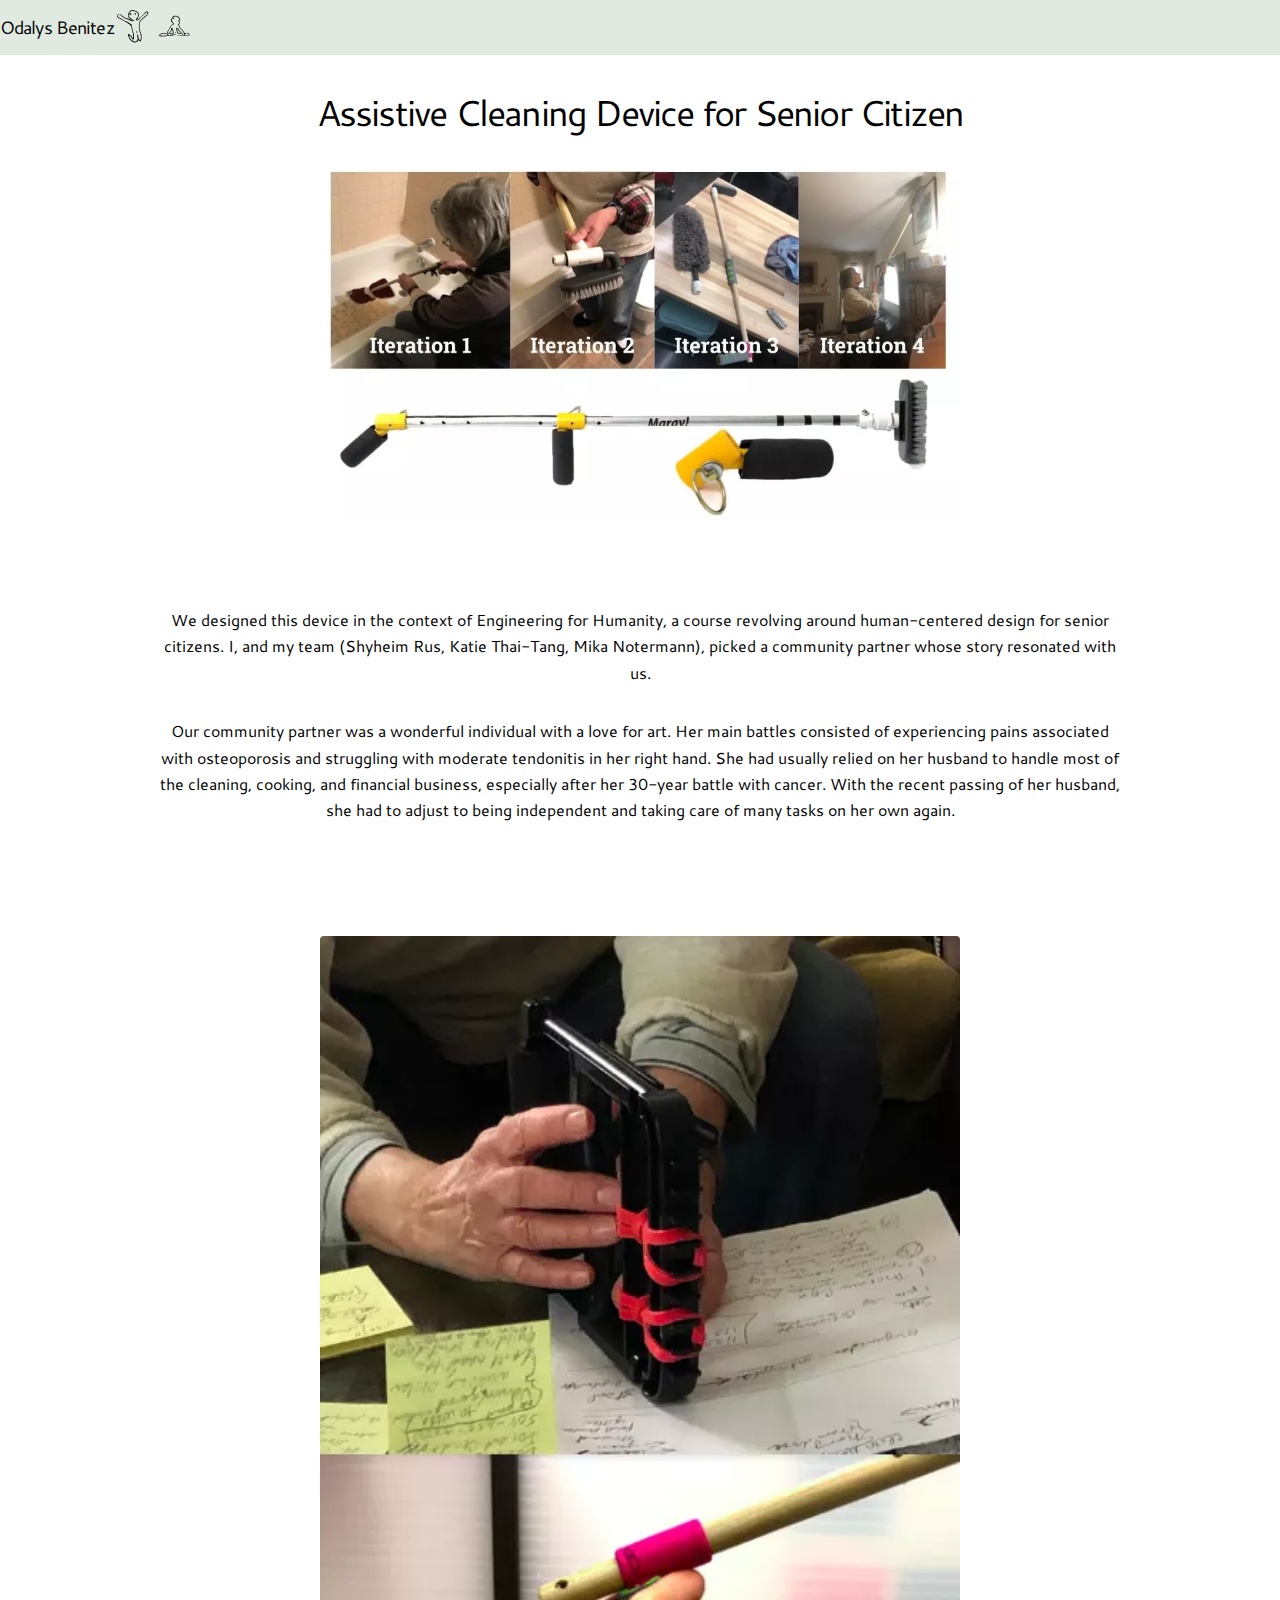
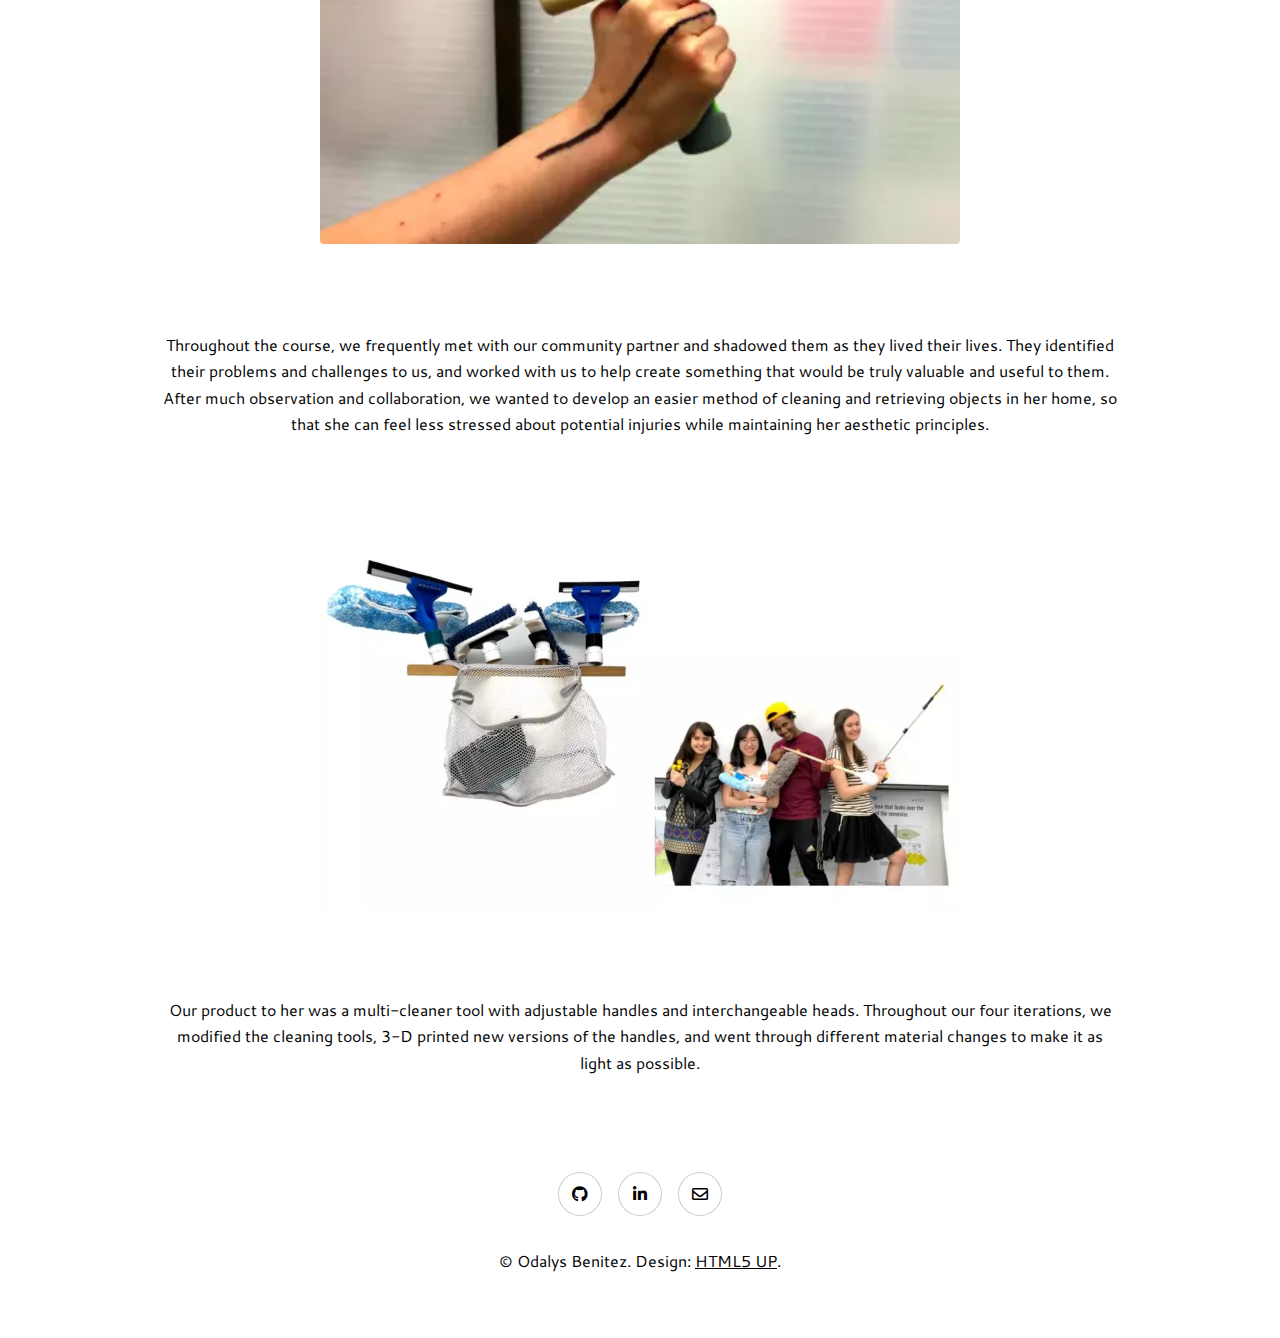
==== commit dc2271a4: "website changes solar tracker" ====
--- a/Odi_Website/Accessibledeviceboi.html
+++ b/Odi_Website/Accessibledeviceboi.html
@@ -6,11 +6,26 @@
 -->
 <html>
 	<head>
-		<title>Story by HTML5 UP</title>
+		<title>Assistive Cleaning Device for Senior Citizen</title>
 		<meta charset="utf-8" />
 		<meta name="viewport" content="width=device-width, initial-scale=1, user-scalable=no" />
 		<link rel="stylesheet" href="assets/css/main.css" />
 		<noscript><link rel="stylesheet" href="assets/css/noscript.css" /></noscript>
+		<!-- Matomo -->
+		<script type="text/javascript">
+		  var _paq = window._paq = window._paq || [];
+		  /* tracker methods like "setCustomDimension" should be called before "trackPageView" */
+		  _paq.push(['trackPageView']);
+		  _paq.push(['enableLinkTracking']);
+		  (function() {
+		    var u="https://odalysbenitez.matomo.cloud/";
+		    _paq.push(['setTrackerUrl', u+'matomo.php']);
+		    _paq.push(['setSiteId', '1']);
+		    var d=document, g=d.createElement('script'), s=d.getElementsByTagName('script')[0];
+		    g.type='text/javascript'; g.async=true; g.src='//cdn.matomo.cloud/odalysbenitez.matomo.cloud/matomo.js'; s.parentNode.insertBefore(g,s);
+		  })();
+		</script>
+		<!-- End Matomo Code -->
 	</head>
 	<body class="is-preload">
 
@@ -29,7 +44,7 @@
 							<h2 style ="padding-top:2rem;">Assistive Cleaning Device for Senior Citizen</h2>
 						</div>
 						<div class="image fit" style=" display:inline-block; width:50%; height:50%; margin:1rem 5rem 5rem 5rem;">
-							<img src="images/E4H.jpg" alt="" />
+							<img src="images/E4H.jpg.webp" alt="" />
 						</div>
 						<div class="content">
 							<p style="margin:0rem 10rem 2rem 10rem;"> We designed this device in the context of Engineering for Humanity, a course revolving around human-centered design for senior citizens. I, and my team (Shyheim Rus, Katie Thai-Tang, Mika Notermann), picked a community partner whose story resonated with us.</p>
@@ -37,14 +52,14 @@
 
 						</div>
 						<div class="image fit" style=" display:inline-block; width:50%; height:50%; margin:5rem;">
-							<img src="images/E4Htesting.png" alt="" />
+							<img src="images/E4Htesting.png.webp" alt="" />
 						</div>
 						<div class="content">
 							<p style="margin:0rem 10rem 2rem 10rem;">Throughout the course, we frequently met with our community partner and shadowed them as they lived their lives. They identified their problems and challenges to us, and worked with us to help create something that would be truly valuable and useful to them. After much observation and collaboration, we wanted to develop an easier method of cleaning and retrieving objects in her home, so that she can feel less stressed about potential injuries while maintaining her aesthetic principles. </p>
 
 						</div>
 						<div class="image fit" style=" display:inline-block; width:50%; height:50%; margin:5rem;">
-							<img src="images/featured1.jpg" alt="" />
+							<img src="images/featured1.jpg.webp" alt="" />
 						</div>
 						<div class="content">
 							<p style="margin:0rem 10rem 2rem 10rem;">Our product to her was a multi-cleaner tool with adjustable handles and interchangeable heads. Throughout our four iterations, we modified the cleaning tools, 3-D printed new versions of the handles, and went through different material changes to make it as light as possible.</p>
@@ -56,9 +71,9 @@
 					<footer class="wrapper style1 align-center">
 						<div class="inner">
 							<ul class="icons">
-								<li><a href="#" class="icon brands style2 fa-github"><span class="label">Github</span></a></li>
-								<li><a href="#" class="icon brands style2 fa-linkedin-in"><span class="label">LinkedIn</span></a></li>
-								<li><a href="#" class="icon style2 fa-envelope"><span class="label">Email</span></a></li>
+								<li><a href="https://github.com/odalysbest" class="icon brands style2 fa-github"><span class="label">Github</span></a></li>
+								<li><a href="https://linkedin.com/in/odalys-benitez" class="icon brands style2 fa-linkedin-in"><span class="label">LinkedIn</span></a></li>
+								<li><a href="mailto: obenitez@olin.edu" class="icon style2 fa-envelope"><span class="label">Email</span></a></li>
 							</ul>
 							<p>&copy; Odalys Benitez. Design: <a href="https://html5up.net">HTML5 UP</a>.</p>
 						</div>
